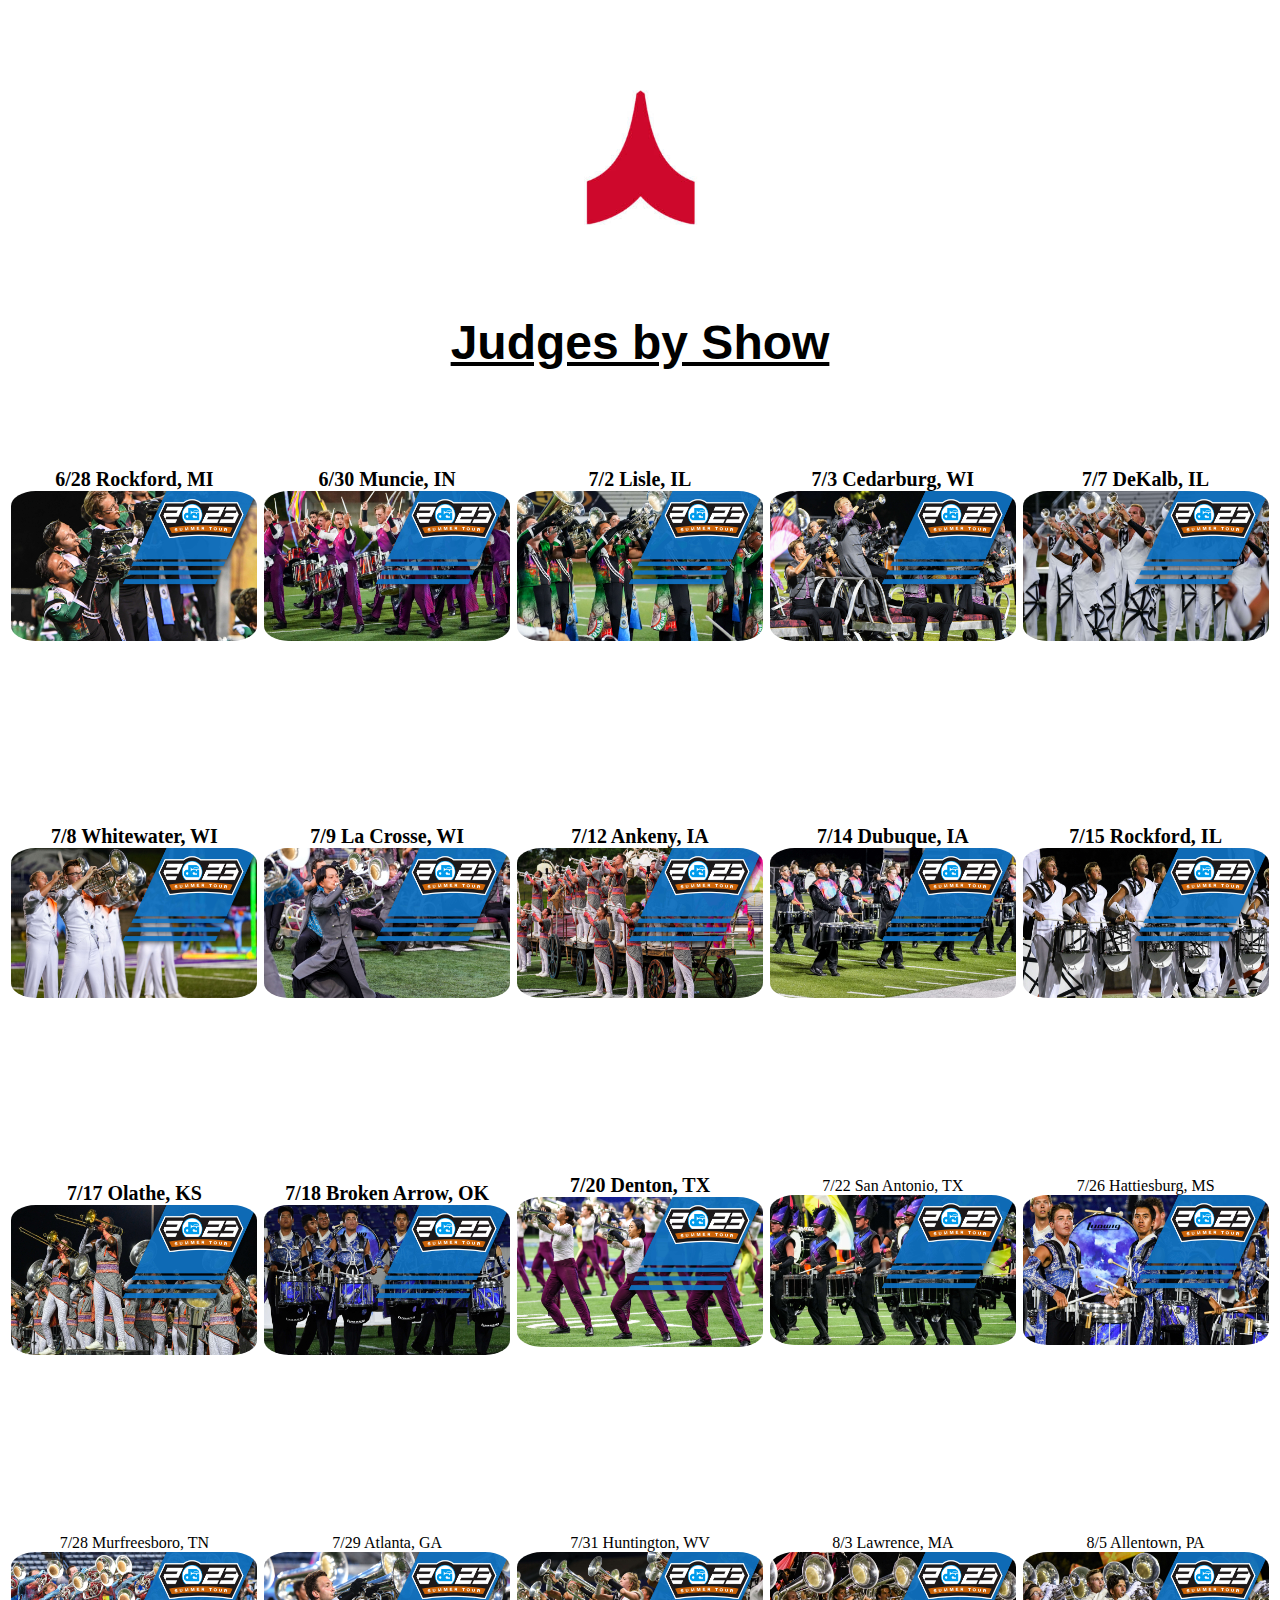
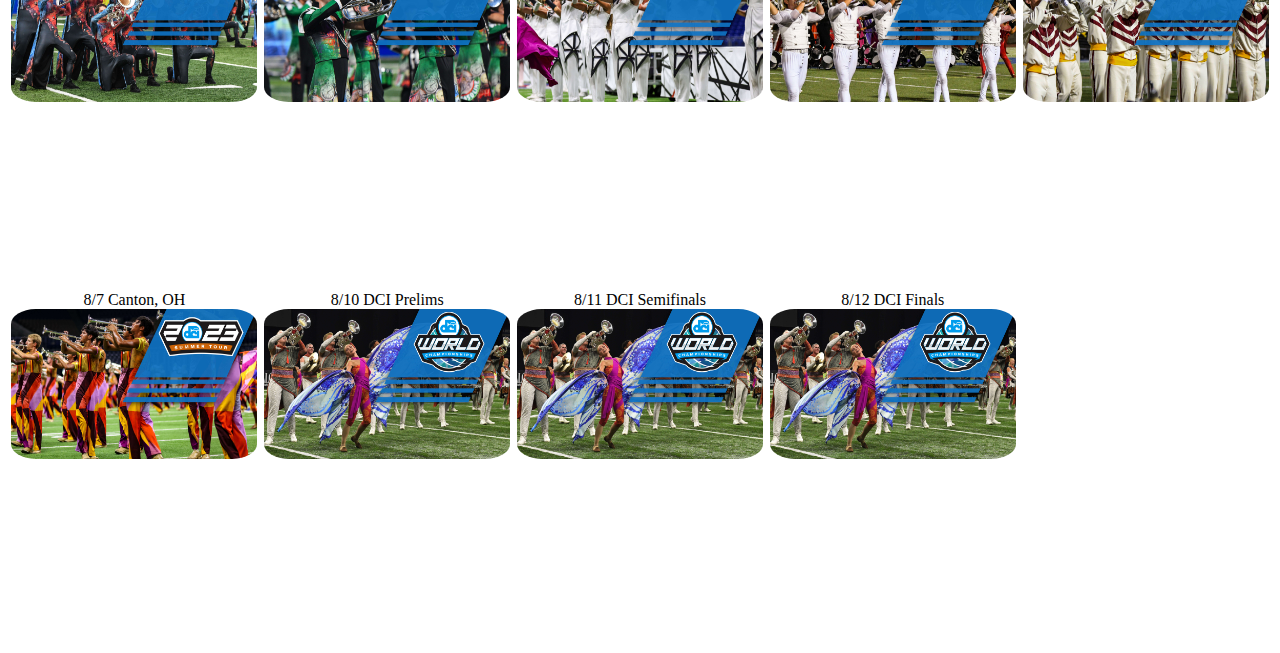
==== index.html @ 78cb2383 "Add files via upload" ====
<!DOCTYPE html>
<html lang="en">
<head>
    <meta charset="UTF-8">
    <meta http-equiv="X-UA-Compatible" content="IE=edge">
    <meta name="viewport" content="width=device-width, initial-scale=1.0">
    <link href="style.css" rel="stylesheet">
    <title>Phantom Regiment 2023 Judges</title>
</head>
<body>
    <header>
    <div class="nav-container">
        <nav>
            <div class="top">
                <img class="chevron" src="images/chevron.jpeg">
            </div>        
        </nav>
    </div>
    </header>
    <h1>Judges by Show</h1>
    <div class="shows-container">
        <div class="show"><span class="show-location">6/28 Rockford, MI</span><img class="show-image" src="images/show 1.jpeg">
            <div class="hide">
                <ul>
                    <li>GE1: 
                        <div class="tooltip">
                            <span class="tooltiptext">
                                <ul>
                                    <li class="judge-name">Pursifull, Jack</li>
                                    <li class="judge-show">6/28: GE1</li>
                                    <li class="judge-show">6/30: GE1</li>
                                    <li class="judge-show">7/17: Visual Analysis</li>
                                    <li class="judge-show">7/18: Visual Analysis</li>
                                </ul>
                            </span>
                            <span>Pursifull, Jack</span>
                        </div>
                    </li>
                    <li>GE2: 
                        <div class="tooltip">
                            <span class="tooltiptext">
                                <ul>
                                    <li class="judge-name">Turner, Ken</li>
                                    <li class="judge-show">6/28: GE2</li>
                                </ul>
                            </span>
                            <span>Turner, Ken</span>
                        </div>    
                    </li>
                    <li>Visual Proficiency:
                        <div class="tooltip">
                            <span class="tooltiptext">
                                <ul>
                                    <li class="judge-name">Orefice, Juno</li>
                                    <li class="judge-show">6/28: Visual Proficiency</li>
                                </ul>
                            </span>
                            <span>Orefice, Juno</span>
                        </div>  
                    </li>
                    <li>Visual Analysis: 
                        <div class="tooltip">
                            <span class="tooltiptext">
                                <ul>
                                    <li class="judge-name">Kuhn, Blair</li>
                                    <li class="judge-show">6/28: Visual Analysis</li>
                                    <li class="judge-show">6/30: Visual Analysis</li>
                                </ul>
                            </span>
                            <span>Kuhn, Blair</span>
                        </div> 
                    </li>
                    <li>Color Guard: 
                        <div class="tooltip">
                            <span class="tooltiptext">
                                <ul>
                                    <li class="judge-name">Landess, Tim</li>
                                    <li class="judge-show">6/28: Color Guard</li>
                                    <li class="judge-show">6/30: Color Guard</li>
                                </ul>
                            </span>
                            <span>Landess, Tim</span>
                        </div> 
                    </li>
                    <li>Music Brass: 
                        <div class="tooltip">
                            <span class="tooltiptext">
                                <ul>
                                    <li class="judge-name">Marra, Chris</li>
                                    <li class="judge-show">6/28: Music Brass</li>
                                </ul>
                            </span>
                            <span>Marra, Chris</span>
                        </div> 
                    </li>
                    <li>Music Analysis: 
                        <div class="tooltip">
                            <span class="tooltiptext">
                                <ul>
                                    <li class="judge-name">Kennedy, S. Jay</li>
                                    <li class="judge-show">6/28: Music Analysis</li>
                                    <li class="judge-show">7/7: Music Analysis</li>
                                </ul>
                            </span>
                            <span>Kennedy, S. Jay</span>
                        </div> 
                    </li>
                    <li>Music Field Percussion: 
                        <div class="tooltip">
                            <span class="tooltiptext">
                                <ul>
                                    <li class="judge-name">Leitzke, Michael</li>
                                    <li class="judge-show">6/28: Music Field Percussion</li>
                                    <li class="judge-show">7/14: GE2</li>
                                </ul>
                            </span>
                            <span>Leitzke, Michael</span>
                        </div> 
                    </li>
                    <li>Chief Judge: Kennedy, S. Jay</li>
                </ul>
            </div>
        </div>
        <div class="show"><span class="show-location">6/30 Muncie, IN</span><img class="show-image" src="images/show 2.jpeg">
            <div class="hide">
                <ul>
                    <li>GE1: 
                        <div class="tooltip">
                            <span class="tooltiptext">
                                <ul>
                                    <li class="judge-name">Pursifull, Jack</li>
                                    <li class="judge-show">6/28: GE1</li>
                                    <li class="judge-show">6/30: GE1</li>
                                    <li class="judge-show">7/17: Visual Analysis</li>
                                    <li class="judge-show">7/18: Visual Analysis</li>
                                </ul>
                            </span>
                            <span>Pursifull, Jack</span>
                        </div>
                    </li>    
                    <li>GE2: 
                        <div class="tooltip">
                            <span class="tooltiptext">
                                <ul>
                                    <li class="judge-name">Davis, Darrin</li>
                                    <li class="judge-show">6/30: GE2</li>
                                    <li class="judge-show">7/12: GE2</li>
                                    <li class="judge-show">7/15: GE2</li>
                                    <li class="judge-show">7/18: Music Analysis</li>
                                </ul>
                            </span>
                            <span>Davis, Darrin</span>
                        </div>
                    </li>
                    <li>Visual Proficiency: 
                        <div class="tooltip">
                            <span class="tooltiptext">
                                <ul>
                                    <li class="judge-name">Tarr, Michael</li>
                                    <li class="judge-show">6/30: Visual Proficiency</li>
                                </ul>
                            </span>
                            <span>Tarr, Michael</span>
                        </div>
                    </li>
                    <li>Visual Analysis: 
                        <div class="tooltip">
                            <span class="tooltiptext">
                                <ul>
                                    <li class="judge-name">Kuhn, Blair</li>
                                    <li class="judge-show">6/28: Visual Analysis</li>
                                    <li class="judge-show">6/30: Visual Analysis</li>
                                </ul>
                            </span>
                            <span>Kuhn, Blair</span>
                        </div> 
                    </li>
                    <li>Color Guard: 
                        <div class="tooltip">
                            <span class="tooltiptext">
                                <ul>
                                    <li class="judge-name">Landess, Tim</li>
                                    <li class="judge-show">6/28: Color Guard</li>
                                    <li class="judge-show">6/30: Color Guard</li>
                                </ul>
                            </span>
                            <span>Landess, Tim</span>
                        </div> 
                    </li>
                    <li>Music Brass: 
                        <div class="tooltip">
                            <span class="tooltiptext">
                                <ul>
                                    <li class="judge-name">Fabrizio, Beth</li>
                                    <li class="judge-show">6/30: Music Brass</li>
                                    <li class="judge-show">7/2: Music Brass</li>
                                    <li class="judge-show">7/3: GE2</li>
                                </ul>
                            </span>
                            <span>Fabrizio, Beth</span>
                        </div> 
                    </li>
                    <li>Music Analysis: 
                        <div class="tooltip">
                            <span class="tooltiptext">
                                <ul>
                                    <li class="judge-name">Jones, Nola</li>
                                    <li class="judge-show">6/30: Music Analysis</li>
                                    <li class="judge-show">7/2: GE2</li>
                                    <li class="judge-show">7/20: GE2</li>
                                </ul>
                            </span>
                            <span>Jones, Nola</span>
                        </div> 
                    </li>
                    <li>Music Field Percussion: 
                        <div class="tooltip">
                            <span class="tooltiptext">
                                <ul>
                                    <li class="judge-name">Webb, Jay</li>
                                    <li class="judge-show">6/30: Music Field Percussion</li>
                                    <li class="judge-show">7/18: GE2</li>
                                </ul>
                            </span>
                            <span>Webb, Jay</span>
                        </div> 
                    </li>
                    <li>Chief Judge: Phillips, John</li>
                </ul>
            </div>
        </div>
        <div class="show"><span class="show-location">7/2 Lisle, IL</span><img class="show-image" src="images/show 3.jpeg">
            <div class="hide">
                <ul>
                    <li>GE1: 
                        <div class="tooltip">
                            <span class="tooltiptext">
                                <ul>
                                    <li class="judge-name">Gilley, Jackie</li>
                                    <li class="judge-show">7/2: GE1</li>
                                    <li class="judge-show">7/3: Visual Proficiency</li>
                                    <li class="judge-show">7/12: Color Guard</li>
                                </ul>
                            </span>
                            <span>Gilley, Jackie</span>
                        </div> 
                    </li>
                    <li>GE2: 
                        <div class="tooltip">
                            <span class="tooltiptext">
                                <ul>
                                    <li class="judge-name">Jones, Nola</li>
                                    <li class="judge-show">6/30: Music Analysis</li>
                                    <li class="judge-show">7/2: GE2</li>
                                    <li class="judge-show">7/20: GE2</li>
                                </ul>
                            </span>
                            <span>Jones, Nola</span>
                        </div>
                    </li>
                    <li>Visual Proficiency: 
                        <div class="tooltip">
                            <span class="tooltiptext">
                                <ul>
                                    <li class="judge-name">Chumley, Shirl</li>
                                    <li class="judge-show">7/2: Visual Proficiency</li>
                                    <li class="judge-show">7/3: Visual Analysis</li>
                                </ul>
                            </span>
                            <span>Chumley, Shirl</span>
                        </div>
                    </li>
                    <li>Visual Analysis: 
                        <div class="tooltip">
                            <span class="tooltiptext">
                                <ul>
                                    <li class="judge-name">Torchia, Deborah</li>
                                    <li class="judge-show">7/2: Visual Analysis</li>
                                    <li class="judge-show">7/3: GE1</li>
                                </ul>
                            </span>
                            <span>Torchia, Deborah</span>
                        </div>
                    </li>
                    <li>Color Guard: 
                        <div class="tooltip">
                            <span class="tooltiptext">
                                <ul>
                                    <li class="judge-name">Kuhn, Kim</li>
                                    <li class="judge-show">7/2: Color Guard</li>
                                    <li class="judge-show">7/3: Color Guard</li>
                                </ul>
                            </span>
                            <span>Kuhn, Kim</span>
                        </div> 
                    </li>
                    <li>Music Brass: 
                        <div class="tooltip">
                            <span class="tooltiptext">
                                <ul>
                                    <li class="judge-name">Fabrizio, Beth</li>
                                    <li class="judge-show">6/30: Music Brass</li>
                                    <li class="judge-show">7/2: Music Brass</li>
                                    <li class="judge-show">7/3: GE2</li>
                                </ul>
                            </span>
                            <span>Fabrizio, Beth</span>
                        </div> 
                    </li>
                    <li>Music Analysis: 
                        <div class="tooltip">
                            <span class="tooltiptext">
                                <ul>
                                    <li class="judge-name">Rhodes, Jodie</li>
                                    <li class="judge-show">7/2: Music Analysis</li>
                                    <li class="judge-show">7/3: Music Analysis</li>
                                </ul>
                            </span>
                            <span>Rhodes, Jodie</span>
                        </div>
                    </li>
                    <li>Music Field Percussion: 
                        <div class="tooltip">
                            <span class="tooltiptext">
                                <ul>
                                    <li class="judge-name">Davila, Julie</li>
                                    <li class="judge-show">7/2: Music Field Percussion</li>
                                    <li class="judge-show">7/15: Music Field Percussion</li>
                                </ul>
                            </span>
                            <span>Davila, Julie</span>
                        </div>
                    </li>
                    <li>Chief Judge: Torchia, Deborah</li>
                </ul>
            </div>
        </div>
        <div class="show"><span class="show-location">7/3 Cedarburg, WI</span><img class="show-image" src="images/show 4.jpeg">
            <div class="hide">
                <ul>
                    <li>GE1: 
                        <div class="tooltip">
                            <span class="tooltiptext">
                                <ul>
                                    <li class="judge-name">Torchia, Deborah</li>
                                    <li class="judge-show">7/2: Visual Analysis</li>
                                    <li class="judge-show">7/3: GE1</li>
                                </ul>
                            </span>
                            <span>Torchia, Deborah</span>
                        </div>
                    </li>
                    <li>GE2: 
                        <div class="tooltip">
                            <span class="tooltiptext">
                                <ul>
                                    <li class="judge-name">Fabrizio, Beth</li>
                                    <li class="judge-show">6/30: Music Brass</li>
                                    <li class="judge-show">7/2: Music Brass</li>
                                    <li class="judge-show">7/3: GE2</li>
                                </ul>
                            </span>
                            <span>Fabrizio, Beth</span>
                        </div> 
                    </li>
                    <li>Visual Proficiency: 
                        <div class="tooltip">
                            <span class="tooltiptext">
                                <ul>
                                    <li class="judge-name">Gilley, Jackie</li>
                                    <li class="judge-show">7/2: GE1</li>
                                    <li class="judge-show">7/3: Visual Proficiency</li>
                                    <li class="judge-show">7/12: Color Guard</li>
                                </ul>
                            </span>
                            <span>Gilley, Jackie</span>
                        </div> 
                    </li>
                    <li>Visual Analysis: 
                        <div class="tooltip">
                            <span class="tooltiptext">
                                <ul>
                                    <li class="judge-name">Chumley, Shirl</li>
                                    <li class="judge-show">7/2: Visual Proficiency</li>
                                    <li class="judge-show">7/3: Visual Analysis</li>
                                </ul>
                            </span>
                            <span>Chumley, Shirl</span>
                        </div>
                    </li>
                    <li>Color Guard: 
                        <div class="tooltip">
                            <span class="tooltiptext">
                                <ul>
                                    <li class="judge-name">Kuhn, Kim</li>
                                    <li class="judge-show">7/2: Color Guard</li>
                                    <li class="judge-show">7/3: Color Guard</li>
                                </ul>
                            </span>
                            <span>Kuhn, Kim</span>
                        </div>
                    </li>
                    <li>Music Brass: 
                        <div class="tooltip">
                            <span class="tooltiptext">
                                <ul>
                                    <li class="judge-name">Ambruster, Chad</li>
                                    <li class="judge-show">7/3: Music Brass</li>
                                    <li class="judge-show">7/8: Music Analysis</li>
                                    <li class="judge-show">7/9: Music Brass</li>
                                </ul>
                            </span>
                            <span>Ambruster, Chad</span>
                        </div>
                    </li>
                    <li>Music Analysis: 
                        <div class="tooltip">
                            <span class="tooltiptext">
                                <ul>
                                    <li class="judge-name">Rhodes, Jodie</li>
                                    <li class="judge-show">7/2: Music Analysis</li>
                                    <li class="judge-show">7/3: Music Analysis</li>
                                </ul>
                            </span>
                            <span>Rhodes, Jodie</span>
                        </div>
                    </li>
                    <li>Music Field Percussion: 
                        <div class="tooltip">
                            <span class="tooltiptext">
                                <ul>
                                    <li class="judge-name">Hall, Troy</li>
                                    <li class="judge-show">7/3: Music Field Percussion</li>
                                </ul>
                            </span>
                            <span>Hall, Troy</span>
                        </div>
                    </li>
                    <li>Chief Judge: Torchia, Deborah</li>
                </ul>
            </div>
        </div>
        <div class="show"><span class="show-location">7/7 DeKalb, IL</span><img class="show-image" src="images/show 5.jpeg">
            <div class="hide">
                <ul>
                    <li>GE1: 
                        <div class="tooltip">
                            <span class="tooltiptext">
                                <ul>
                                    <li class="judge-name">Thompson, Michael</li>
                                    <li class="judge-show">7/7: GE1</li>
                                    <li class="judge-show">7/8: Color Guard</li>
                                    <li class="judge-show">7/9: Color Guard</li>
                                </ul>
                            </span>
                            <span>Thompson, Michael</span>
                        </div>
                    </li>
                    <li>GE2: 
                        <div class="tooltip">
                            <span class="tooltiptext">
                                <ul>
                                    <li class="judge-name">McGahey, Mark</li>
                                    <li class="judge-show">7/7: GE2</li>
                                </ul>
                            </span>
                            <span>McGahey, Mark</span>
                        </div>
                    </li>
                    <li>Visual Proficiency: 
                        <div class="tooltip">
                            <span class="tooltiptext">
                                <ul>
                                    <li class="judge-name">Moss, Christopher</li>
                                    <li class="judge-show">7/7: Visual Proficiency</li>
                                    <li class="judge-show">7/8: Visual Analysis</li>
                                    <li class="judge-show">7/9: GE1</li>
                                    <li class="judge-show">7/12: Visual Analysis</li>
                                </ul>
                            </span>
                            <span>Moss, Christopher</span>
                        </div>
                    </li>
                    <li>Visual Analysis: 
                        <div class="tooltip">
                            <span class="tooltiptext">
                                <ul>
                                    <li class="judge-name">Adamo, Sal</li>
                                    <li class="judge-show">7/7: Visual Analysis</li>
                                    <li class="judge-show">7/8: Visual Proficiency</li>
                                    <li class="judge-show">7/9: Visual Analysis</li>
                                    <li class="judge-show">7/12: Visual Proficiency</li>
                                </ul>
                            </span>
                            <span>Adamo, Sal</span>
                        </div>
                    </li>
                    <li>Color Guard: 
                        <div class="tooltip">
                            <span class="tooltiptext">
                                <ul>
                                    <li class="judge-name">Jenkins, Ira</li>
                                    <li class="judge-show">7/7: Color Guard</li>
                                    <li class="judge-show">7/8: GE1</li>
                                </ul>
                            </span>
                            <span>Jenkins, Ira</span>
                        </div>
                    </li>
                    <li>Music Brass: 
                        <div class="tooltip">
                            <span class="tooltiptext">
                                <ul>
                                    <li class="judge-name">Harper, Jeff</li>
                                    <li class="judge-show">7/7: Music Brass</li>
                                </ul>
                            </span>
                            <span>Harper, Jeff</span>
                        </div>
                    </li>
                    <li>Music Analysis: 
                        <div class="tooltip">
                            <span class="tooltiptext">
                                <ul>
                                    <li class="judge-name">Kennedy, S. Jay</li>
                                    <li class="judge-show">6/28: Music Analysis</li>
                                    <li class="judge-show">7/7: Music Analysis</li>
                                </ul>
                            </span>
                            <span>Kennedy, S. Jay</span>
                        </div> 
                    </li>
                    <li>Music Field Percussion: 
                        <div class="tooltip">
                            <span class="tooltiptext">
                                <ul>
                                    <li class="judge-name">Brooks, Jeff</li>
                                    <li class="judge-show">7/7: Music Field Percussion</li>
                                </ul>
                            </span>
                            <span>Brooks, Jeff</span>
                        </div>
                    </li>
                    <li>Chief Judge: Kennedy, S. Jay</li>
                </ul>
            </div>
        </div>
        <div class="show"><span class="show-location">7/8 Whitewater, WI</span><img class="show-image" src="images/show 6.jpeg">
            <div class="hide">
                <ul>
                    <li>GE1: 
                        <div class="tooltip">
                            <span class="tooltiptext">
                                <ul>
                                    <li class="judge-name">Jenkins, Ira</li>
                                    <li class="judge-show">7/7: Color Guard</li>
                                    <li class="judge-show">7/8: GE1</li>
                                </ul>
                            </span>
                            <span>Jenkins, Ira</span>
                        </div>
                    </li>
                    <li>GE2: 
                        <div class="tooltip">
                            <span class="tooltiptext">
                                <ul>
                                    <li class="judge-name">Fox, Todd</li>
                                    <li class="judge-show">7/8: GE2</li>
                                    <li class="judge-show">7/9: Music Field Percussion</li>
                                </ul>
                            </span>
                            <span>Fox, Todd</span>
                        </div>
                    </li>
                    <li>Visual Proficiency: 
                        <div class="tooltip">
                            <span class="tooltiptext">
                                <ul>
                                    <li class="judge-name">Adamo, Sal</li>
                                    <li class="judge-show">7/7: Visual Analysis</li>
                                    <li class="judge-show">7/8: Visual Proficiency</li>
                                    <li class="judge-show">7/9: Visual Analysis</li>
                                    <li class="judge-show">7/12: Visual Proficiency</li>
                                </ul>
                            </span>
                            <span>Adamo, Sal</span>
                        </div>
                    </li>
                    <li>Visual Analysis: 
                        <div class="tooltip">
                            <span class="tooltiptext">
                                <ul>
                                    <li class="judge-name">Moss, Christopher</li>
                                    <li class="judge-show">7/7: Visual Proficiency</li>
                                    <li class="judge-show">7/8: Visual Analysis</li>
                                    <li class="judge-show">7/9: GE1</li>
                                    <li class="judge-show">7/12: Visual Analysis</li>
                                </ul>
                            </span>
                            <span>Moss, Christopher</span>
                        </div>
                    </li>
                    <li>Color Guard: 
                        <div class="tooltip">
                            <span class="tooltiptext">
                                <ul>
                                    <li class="judge-name">Thompson, Michael</li>
                                    <li class="judge-show">7/7: GE1</li>
                                    <li class="judge-show">7/8: Color Guard</li>
                                    <li class="judge-show">7/9: Color Guard</li>
                                </ul>
                            </span>
                            <span>Thompson, Michael</span>
                        </div>
                    </li>
                    <li>Music Brass: 
                        <div class="tooltip">
                            <span class="tooltiptext">
                                <ul>
                                    <li class="judge-name">Thomas, Durand</li>
                                    <li class="judge-show">7/8: Music Brass</li>
                                    <li class="judge-show">7/9: GE2</li>
                                </ul>
                            </span>
                            <span>Thomas, Durand</span>
                        </div>
                    </li>
                    <li>Music Analysis: 
                        <div class="tooltip">
                            <span class="tooltiptext">
                                <ul>
                                    <li class="judge-name">Ambruster, Chad</li>
                                    <li class="judge-show">7/3: Music Brass</li>
                                    <li class="judge-show">7/8: Music Analysis</li>
                                    <li class="judge-show">7/9: Music Brass</li>
                                </ul>
                            </span>
                            <span>Ambruster, Chad</span>
                        </div>
                    </li>
                    <li>Music Field Percussion: 
                        <div class="tooltip">
                            <span class="tooltiptext">
                                <ul>
                                    <li class="judge-name">Mengel, Tim</li>
                                    <li class="judge-show">7/8: Music Field Percussion</li>
                                    <li class="judge-show">7/9: Music Analysis</li>
                                </ul>
                            </span>
                            <span>Mengel, Tim</span>
                        </div>
                    </li>
                    <li>Chief Judge: Adamo, Sal</li>
                </ul>
            </div>
        </div>
        <div class="show"><span class="show-location">7/9 La Crosse, WI</span><img class="show-image" src="images/show 7.jpeg">
            <div class="hide">
                <ul>
                    <li>GE1: 
                        <div class="tooltip">
                            <span class="tooltiptext">
                                <ul>
                                    <li class="judge-name">Moss, Christopher</li>
                                    <li class="judge-show">7/7: Visual Proficiency</li>
                                    <li class="judge-show">7/8: Visual Analysis</li>
                                    <li class="judge-show">7/9: GE1</li>
                                    <li class="judge-show">7/12: Visual Analysis</li>
                                </ul>
                            </span>
                            <span>Moss, Christopher</span>
                        </div>
                    </li>
                    <li>GE2: 
                        <div class="tooltip">
                            <span class="tooltiptext">
                                <ul>
                                    <li class="judge-name">Thomas, Durand</li>
                                    <li class="judge-show">7/8: Music Brass</li>
                                    <li class="judge-show">7/9: GE2</li>
                                </ul>
                            </span>
                            <span>Thomas, Durand</span>
                        </div>
                    </li>
                    <li>Visual Proficiency: 
                        <div class="tooltip">
                            <span class="tooltiptext">
                                <ul>
                                    <li class="judge-name">Church, Chris</li>
                                    <li class="judge-show">7/9: Visual Proficiency</li>
                                </ul>
                            </span>
                            <span>Church, Chris</span>
                        </div>
                    </li>
                    <li>Visual Analysis: 
                        <div class="tooltip">
                            <span class="tooltiptext">
                                <ul>
                                    <li class="judge-name">Adamo, Sal</li>
                                    <li class="judge-show">7/7: Visual Analysis</li>
                                    <li class="judge-show">7/8: Visual Proficiency</li>
                                    <li class="judge-show">7/9: Visual Analysis</li>
                                    <li class="judge-show">7/12: Visual Proficiency</li>
                                </ul>
                            </span>
                            <span>Adamo, Sal</span>
                        </div>
                    </li>
                    <li>Color Guard: 
                        <div class="tooltip">
                            <span class="tooltiptext">
                                <ul>
                                    <li class="judge-name">Thompson, Michael</li>
                                    <li class="judge-show">7/7: GE1</li>
                                    <li class="judge-show">7/8: Color Guard</li>
                                    <li class="judge-show">7/9: Color Guard</li>
                                </ul>
                            </span>
                            <span>Thompson, Michael</span>
                        </div>
                    </li>
                    <li>Music Brass: 
                        <div class="tooltip">
                            <span class="tooltiptext">
                                <ul>
                                    <li class="judge-name">Ambruster, Chad</li>
                                    <li class="judge-show">7/3: Music Brass</li>
                                    <li class="judge-show">7/8: Music Analysis</li>
                                    <li class="judge-show">7/9: Music Brass</li>
                                </ul>
                            </span>
                            <span>Ambruster, Chad</span>
                        </div>
                    </li>
                    <li>Music Analysis: 
                        <div class="tooltip">
                            <span class="tooltiptext">
                                <ul>
                                    <li class="judge-name">Mengel, Tim</li>
                                    <li class="judge-show">7/8: Music Field Percussion</li>
                                    <li class="judge-show">7/9: Music Analysis</li>
                                </ul>
                            </span>
                            <span>Mengel, Tim</span>
                        </div>
                    </li>
                    <li>Music Field Percussion: 
                        <div class="tooltip">
                            <span class="tooltiptext">
                                <ul>
                                    <li class="judge-name">Fox, Todd</li>
                                    <li class="judge-show">7/8: GE2</li>
                                    <li class="judge-show">7/9: Music Field Percussion</li>
                                </ul>
                            </span>
                            <span>Fox, Todd</span>
                        </div>
                    </li>
                    <li>Chief Judge: Moss, Christopher</li>
                </ul>
            </div>
        </div>
        <div class="show"><span class="show-location">7/12 Ankeny, IA</span><img class="show-image" src="images/show 8.jpeg">
            <div class="hide">
                <ul>
                    <li>GE1: 
                        <div class="tooltip">
                            <span class="tooltiptext">
                                <ul>
                                    <li class="judge-name">Slaughter, Tom</li>
                                    <li class="judge-show">7/12: GE1</li>
                                </ul>
                            </span>
                            <span>Slaughter, Tom</span>
                        </div>
                    </li>
                    <li>GE2: 
                        <div class="tooltip">
                            <span class="tooltiptext">
                                <ul>
                                    <li class="judge-name">Davis, Darrin</li>
                                    <li class="judge-show">6/30: GE2</li>
                                    <li class="judge-show">7/12: GE2</li>
                                    <li class="judge-show">7/15: GE2</li>
                                    <li class="judge-show">7/18: Music Analysis</li>
                                </ul>
                            </span>
                            <span>Davis, Darrin</span>
                        </div>
                    </li>
                    <li>Visual Proficiency: 
                        <div class="tooltip">
                            <span class="tooltiptext">
                                <ul>
                                    <li class="judge-name">Adamo, Sal</li>
                                    <li class="judge-show">7/7: Visual Analysis</li>
                                    <li class="judge-show">7/8: Visual Proficiency</li>
                                    <li class="judge-show">7/9: Visual Analysis</li>
                                    <li class="judge-show">7/12: Visual Proficiency</li>
                                </ul>
                            </span>
                            <span>Adamo, Sal</span>
                        </div>
                    </li>
                    <li>Visual Analysis: 
                        <div class="tooltip">
                            <span class="tooltiptext">
                                <ul>
                                    <li class="judge-name">Moss, Christopher</li>
                                    <li class="judge-show">7/7: Visual Proficiency</li>
                                    <li class="judge-show">7/8: Visual Analysis</li>
                                    <li class="judge-show">7/9: GE1</li>
                                    <li class="judge-show">7/12: Visual Analysis</li>
                                </ul>
                            </span>
                            <span>Moss, Christopher</span>
                        </div>
                    </li>
                    <li>Color Guard: 
                        <div class="tooltip">
                            <span class="tooltiptext">
                                <ul>
                                    <li class="judge-name">Gilley, Jackie</li>
                                    <li class="judge-show">7/2: GE1</li>
                                    <li class="judge-show">7/3: Visual Proficiency</li>
                                    <li class="judge-show">7/12: Color Guard</li>
                                </ul>
                            </span>
                            <span>Gilley, Jackie</span>
                        </div> 
                    </li>
                    <li>Music Brass: 
                        <div class="tooltip">
                            <span class="tooltiptext">
                                <ul>
                                    <li class="judge-name">Denton, Joel</li>
                                    <li class="judge-show">7/12: Music Brass</li>
                                </ul>
                            </span>
                            <span>Denton, Joel</span>
                        </div>
                    </li>
                    <li>Music Analysis: 
                        <div class="tooltip">
                            <span class="tooltiptext">
                                <ul>
                                    <li class="judge-name">Orser, David</li>
                                    <li class="judge-show">7/12: Music Analysis</li>
                                </ul>
                            </span>
                            <span>Orser, David</span>
                        </div>
                    </li>
                    <li>Music Field Percussion: 
                        <div class="tooltip">
                            <span class="tooltiptext">
                                <ul>
                                    <li class="judge-name">Dempsey, Tyler</li>
                                    <li class="judge-show">7/12: Music Field Percussion</li>
                                </ul>
                            </span>
                            <span>Dempsey, Tyler</span>
                        </div>
                    </li>
                    <li>Chief Judge: Gilley, Jackie</li>
                </ul>
            </div>
        </div>
        <div class="show"><span class="show-location">7/14 Dubuque, IA</span><img class="show-image" src="images/show 9.jpeg">
            <div class="hide">
                <ul>
                    <li>GE1: 
                        <div class="tooltip">
                            <span class="tooltiptext">
                                <ul>
                                    <li class="judge-name">McCourt, Meghan</li>
                                    <li class="judge-show">7/14: GE1</li>
                                    <li class="judge-show">7/15: Color Guard</li>
                                </ul>
                            </span>
                            <span>McCourt, Meghan</span>
                        </div>
                    </li>
                    <li>GE2: 
                        <div class="tooltip">
                            <span class="tooltiptext">
                                <ul>
                                    <li class="judge-name">Leitzke, Michael</li>
                                    <li class="judge-show">6/28: Music Field Percussion</li>
                                    <li class="judge-show">7/14: GE2</li>
                                </ul>
                            </span>
                            <span>Leitzke, Michael</span>
                        </div> 
                    </li>
                    <li>Visual Proficiency: 
                        <div class="tooltip">
                            <span class="tooltiptext">
                                <ul>
                                    <li class="judge-name">Llacer, Greg</li>
                                    <li class="judge-show">7/14: Visual Proficiency</li>
                                    <li class="judge-show">7/15: Visual Analysis</li>
                                    <li class="judge-show">7/20: GE1</li>
                                </ul>
                            </span>
                            <span>Llacer, Greg</span>
                        </div>
                    </li>
                    <li>Visual Analysis: 
                        <div class="tooltip">
                            <span class="tooltiptext">
                                <ul>
                                    <li class="judge-name">Dillon, Christine</li>
                                    <li class="judge-show">7/14: Visual Analysis</li>
                                    <li class="judge-show">7/15: GE1</li>
                                </ul>
                            </span>
                            <span>Dillon, Christine</span>
                        </div>
                    </li>
                    <li>Color Guard: 
                        <div class="tooltip">
                            <span class="tooltiptext">
                                <ul>
                                    <li class="judge-name">Nguyen, Hieu</li>
                                    <li class="judge-show">7/14: Color Guard</li>
                                    <li class="judge-show">7/15: Visual Proficiency</li>
                                </ul>
                            </span>
                            <span>Nguyen, Hieu</span>
                        </div>
                    </li>
                    <li>Music Brass: 
                        <div class="tooltip">
                            <span class="tooltiptext">
                                <ul>
                                    <li class="judge-name">Mills, Jeff</li>
                                    <li class="judge-show">7/14: Music Brass</li>
                                </ul>
                            </span>
                            <span>Mills, Jeff</span>
                        </div>
                    </li>
                    <li>Music Analysis: 
                        <div class="tooltip">
                            <span class="tooltiptext">
                                <ul>
                                    <li class="judge-name">Dillon, Wayne</li>
                                    <li class="judge-show">7/14: Music Analysis</li>
                                </ul>
                            </span>
                            <span>Dillon, Wayne</span>
                        </div>
                    </li>
                    <li>Music Field Percussion: 
                        <div class="tooltip">
                            <span class="tooltiptext">
                                <ul>
                                    <li class="judge-name">Carbone, David</li>
                                    <li class="judge-show">7/14: Music Field Percussion</li>
                                    <li class="judge-show">7/20: Music Analysis</li>
                                </ul>
                            </span>
                            <span>Carbone, David</span>
                        </div>
                    </li>
                    <li>Chief Judge: Dillon, Wayne</li>
                </ul>
            </div>
        </div>
        <div class="show"><span class="show-location">7/15 Rockford, IL</span><img class="show-image" src="images/show 10.jpeg">
            <div class="hide">
                <ul>
                    <li>GE1: 
                        <div class="tooltip">
                            <span class="tooltiptext">
                                <ul>
                                    <li class="judge-name">Dillon, Christine</li>
                                    <li class="judge-show">7/14: Visual Analysis</li>
                                    <li class="judge-show">7/15: GE1</li>
                                </ul>
                            </span>
                            <span>Dillon, Christine</span>
                        </div>
                    </li>
                    <li>GE2: 
                        <div class="tooltip">
                            <span class="tooltiptext">
                                <ul>
                                    <li class="judge-name">Davis, Darrin</li>
                                    <li class="judge-show">6/30: GE2</li>
                                    <li class="judge-show">7/12: GE2</li>
                                    <li class="judge-show">7/15: GE2</li>
                                    <li class="judge-show">7/18: Music Analysis</li>
                                </ul>
                            </span>
                            <span>Davis, Darrin</span>
                        </div>
                    </li>
                    <li>Visual Proficiency: 
                        <div class="tooltip">
                            <span class="tooltiptext">
                                <ul>
                                    <li class="judge-name">Nguyen, Hieu</li>
                                    <li class="judge-show">7/14: Color Guard</li>
                                    <li class="judge-show">7/15: Visual Proficiency</li>
                                </ul>
                            </span>
                            <span>Nguyen, Hieu</span>
                        </div>
                    </li>
                    <li>Visual Analysis: 
                        <div class="tooltip">
                            <span class="tooltiptext">
                                <ul>
                                    <li class="judge-name">Llacer, Greg</li>
                                    <li class="judge-show">7/14: Visual Proficiency</li>
                                    <li class="judge-show">7/15: Visual Analysis</li>
                                    <li class="judge-show">7/20: GE1</li>
                                </ul>
                            </span>
                            <span>Llacer, Greg</span>
                        </div>
                    </li>
                    <li>Color Guard: 
                        <div class="tooltip">
                            <span class="tooltiptext">
                                <ul>
                                    <li class="judge-name">McCourt, Meghan</li>
                                    <li class="judge-show">7/14: GE1</li>
                                    <li class="judge-show">7/15: Color Guard</li>
                                </ul>
                            </span>
                            <span>McCourt, Meghan</span>
                        </div>
                    </li>
                    <li>Music Brass: 
                        <div class="tooltip">
                            <span class="tooltiptext">
                                <ul>
                                    <li class="judge-name">Crisp, Bryan</li>
                                    <li class="judge-show">7/15: Music Brass</li>
                                    <li class="judge-show">7/17: Music Brass</li>
                                </ul>
                            </span>
                            <span>Crisp, Bryan</span>
                        </div>
                    </li>
                    <li>Music Analysis: 
                        <div class="tooltip">
                            <span class="tooltiptext">
                                <ul>
                                    <li class="judge-name">Young, Kyle</li>
                                    <li class="judge-show">7/15: Music Analysis</li>
                                </ul>
                            </span>
                            <span>Young, Kyle</span>
                        </div>
                    </li>
                    <li>Music Field Percussion: 
                        <div class="tooltip">
                            <span class="tooltiptext">
                                <ul>
                                    <li class="judge-name">Davila, Julie</li>
                                    <li class="judge-show">7/2: Music Field Percussion</li>
                                    <li class="judge-show">7/15: Music Field Percussion</li>
                                </ul>
                            </span>
                            <span>Davila, Julie</span>
                        </div>
                    </li>
                    <li>Chief Judge: Davis, Darrin</li>
                </ul>
            </div>
        </div>
        <div class="show"><span class="show-location">7/17 Olathe, KS</span><img class="show-image" src="images/show 11.jpeg">
            <div class="hide">
                <ul>
                    <li>GE1: 
                        <div class="tooltip">
                            <span class="tooltiptext">
                                <ul>
                                    <li class="judge-name">Costanza, Curtis</li>
                                    <li class="judge-show">7/17: GE1</li>
                                    <li class="judge-show">7/18: GE1</li>
                                </ul>
                            </span>
                            <span>Costanza, Curtis</span>
                        </div>
                    </li>
                    <li>GE2: 
                        <div class="tooltip">
                            <span class="tooltiptext">
                                <ul>
                                    <li class="judge-name">Griffin, Martin</li>
                                    <li class="judge-show">7/17: GE2</li>
                                    <li class="judge-show">7/18: Music Field Percussion</li>
                                </ul>
                            </span>
                            <span>Griffin, Martin</span>
                        </div>
                    </li>
                    <li>Visual Proficiency: 
                        <div class="tooltip">
                            <span class="tooltiptext">
                                <ul>
                                    <li class="judge-name">Nelson, Carl</li>
                                    <li class="judge-show">7/17: Visual Proficiency</li>
                                    <li class="judge-show">7/18: Music Field Percussion</li>
                                </ul>
                            </span>
                            <span>Nelson, Carl</span>
                        </div>
                    </li>
                    <li>Visual Analysis: 
                        <div class="tooltip">
                            <span class="tooltiptext">
                                <ul>
                                    <li class="judge-name">Pursifull, Jack</li>
                                    <li class="judge-show">6/28: GE1</li>
                                    <li class="judge-show">6/30: GE1</li>
                                    <li class="judge-show">7/17: Visual Analysis</li>
                                    <li class="judge-show">7/18: Visual Analysis</li>
                                </ul>
                            </span>
                            <span>Pursifull, Jack</span>
                        </div>
                    </li>
                    <li>Color Guard: 
                        <div class="tooltip">
                            <span class="tooltiptext">
                                <ul>
                                    <li class="judge-name">Turner, Michael</li>
                                    <li class="judge-show">7/17: Color Guard</li>
                                    <li class="judge-show">7/18: Color Guard</li>
                                </ul>
                            </span>
                            <span>Turner, Michael</span>
                        </div>
                    </li>
                    <li>Music Brass: 
                        <div class="tooltip">
                            <span class="tooltiptext">
                                <ul>
                                    <li class="judge-name">Crisp, Bryan</li>
                                    <li class="judge-show">7/15: Music Brass</li>
                                    <li class="judge-show">7/17: Music Brass</li>
                                </ul>
                            </span>
                            <span>Crisp, Bryan</span>
                        </div>
                    </li>
                    <li>Music Analysis: 
                        <div class="tooltip">
                            <span class="tooltiptext">
                                <ul>
                                    <li class="judge-name">Weirich, Kyle</li>
                                    <li class="judge-show">7/17: Music Analysis</li>
                                </ul>
                            </span>
                            <span>Weirich, Kyle</span>
                        </div>
                    </li>
                    <li>Music Field Percussion: 
                        <div class="tooltip">
                            <span class="tooltiptext">
                                <ul>
                                    <li class="judge-name">Kristensen, Allan</li>
                                    <li class="judge-show">7/17: Music Field Percussion</li>
                                </ul>
                            </span>
                            <span>Kristensen, Allan</span>
                        </div>
                    </li>
                    <li>Chief Judge: Kristensen, Allan</li>
                </ul>
            </div>
        </div>
        <div class="show"><span class="show-location">7/18 Broken Arrow, OK</span><img class="show-image" src="images/show 12.jpeg">
            <div class="hide">
                <ul>
                    <li>GE1: 
                        <div class="tooltip">
                            <span class="tooltiptext">
                                <ul>
                                    <li class="judge-name">Costanza, Curtis</li>
                                    <li class="judge-show">7/17: GE1</li>
                                    <li class="judge-show">7/18: GE1</li>
                                </ul>
                            </span>
                            <span>Costanza, Curtis</span>
                        </div>
                    </li>
                    <li>GE2: 
                        <div class="tooltip">
                            <span class="tooltiptext">
                                <ul>
                                    <li class="judge-name">Webb, Jay</li>
                                    <li class="judge-show">6/30: Music Field Percussion</li>
                                    <li class="judge-show">7/18: GE2</li>
                                </ul>
                            </span>
                            <span>Webb, Jay</span>
                        </div> 
                    </li>
                    <li>Visual Proficiency: 
                        <div class="tooltip">
                            <span class="tooltiptext">
                                <ul>
                                    <li class="judge-name">Nelson, Carl</li>
                                    <li class="judge-show">7/17: Visual Proficiency</li>
                                    <li class="judge-show">7/18: Music Field Percussion</li>
                                </ul>
                            </span>
                            <span>Nelson, Carl</span>
                        </div>
                    </li>
                    <li>Visual Analysis: 
                        <div class="tooltip">
                            <span class="tooltiptext">
                                <ul>
                                    <li class="judge-name">Pursifull, Jack</li>
                                    <li class="judge-show">6/28: GE1</li>
                                    <li class="judge-show">6/30: GE1</li>
                                    <li class="judge-show">7/17: Visual Analysis</li>
                                    <li class="judge-show">7/18: Visual Analysis</li>
                                </ul>
                            </span>
                            <span>Pursifull, Jack</span>
                        </div>
                     </li>
                    <li>Color Guard: 
                        <div class="tooltip">
                            <span class="tooltiptext">
                                <ul>
                                    <li class="judge-name">Turner, Michael</li>
                                    <li class="judge-show">7/17: Color Guard</li>
                                    <li class="judge-show">7/18: Color Guard</li>
                                </ul>
                            </span>
                            <span>Turner, Michael</span>
                        </div>
                    </li>
                    <li>Music Brass: 
                        <div class="tooltip">
                            <span class="tooltiptext">
                                <ul>
                                    <li class="judge-name">Hoskins, Mark</li>
                                    <li class="judge-show">7/18: Music Brass</li>
                                </ul>
                            </span>
                            <span>Hoskins, Mark</span>
                        </div>
                    </li>
                    <li>Music Analysis: 
                        <div class="tooltip">
                            <span class="tooltiptext">
                                <ul>
                                    <li class="judge-name">Davis, Darrin</li>
                                    <li class="judge-show">6/30: GE2</li>
                                    <li class="judge-show">7/12: GE2</li>
                                    <li class="judge-show">7/15: GE2</li>
                                    <li class="judge-show">7/18: Music Analysis</li>
                                </ul>
                            </span>
                            <span>Davis, Darrin</span>
                        </div>
                    </li>
                    <li>Music Field Percussion: 
                        <div class="tooltip">
                            <span class="tooltiptext">
                                <ul>
                                    <li class="judge-name">Griffin, Martin</li>
                                    <li class="judge-show">7/17: GE2</li>
                                    <li class="judge-show">7/18: Music Field Percussion</li>
                                </ul>
                            </span>
                            <span>Griffin, Martin</span>
                        </div>
                    </li>
                    <li>Chief Judge: Griffin, Martin</li>
                </ul>
            </div>
        </div>
        <div class="show"><span class="show-location">7/20 Denton, TX</span><img class="show-image" src="images/show 13.jpeg">
            <div class="hide">
                <ul>
                    <li>GE1: 
                        <div class="tooltip">
                            <span class="tooltiptext">
                                <ul>
                                    <li class="judge-name">Llacer, Greg</li>
                                    <li class="judge-show">7/14: Visual Proficiency</li>
                                    <li class="judge-show">7/15: Visual Analysis</li>
                                    <li class="judge-show">7/20: GE1</li>
                                </ul>
                            </span>
                            <span>Llacer, Greg</span>
                        </div>
                    </li>
                    <li>GE2: 
                        <div class="tooltip">
                            <span class="tooltiptext">
                                <ul>
                                    <li class="judge-name">Jones, Nola</li>
                                    <li class="judge-show">6/30: Music Analysis</li>
                                    <li class="judge-show">7/2: GE2</li>
                                    <li class="judge-show">7/20: GE2</li>
                                </ul>
                            </span>
                            <span>Jones, Nola</span>
                        </div>
                    </li>
                    <li>GE2: 
                        <div class="tooltip">
                            <span class="tooltiptext">
                                <ul>
                                    <li class="judge-name">Snipes, Aaron</li>
                                    <li class="judge-show">7/20: GE2</li>
                                </ul>
                            </span>
                            <span>Snipes, Aaron</span>
                        </div>
                    </li>
                    <li>Visual Proficiency: 
                        <div class="tooltip">
                            <span class="tooltiptext">
                                <ul>
                                    <li class="judge-name">Nelson, Carl</li>
                                    <li class="judge-show">7/17: Visual Proficiency</li>
                                    <li class="judge-show">7/18: Music Field Percussion</li>
                                </ul>
                            </span>
                            <span>Nelson, Carl</span>
                        </div>
                    </li>
                    <li>Visual Analysis: 
                        <div class="tooltip">
                            <span class="tooltiptext">
                                <ul>
                                    <li class="judge-name">Wemhoff, Ted</li>
                                    <li class="judge-show">7/20: Visual Analysis</li>
                                </ul>
                            </span>
                            <span>Wemhoff, Ted</span>
                        </div>
                    </li>
                    <li>Color Guard: 
                        <div class="tooltip">
                            <span class="tooltiptext">
                                <ul>
                                    <li class="judge-name">Wingate, Travis</li>
                                    <li class="judge-show">7/20: Color Guard</li>
                                </ul>
                            </span>
                            <span>Wingate, Travis</span>
                        </div>
                    </li>
                    <li>Music Brass: 
                        <div class="tooltip">
                            <span class="tooltiptext">
                                <ul>
                                    <li class="judge-name">Rios, Ronnie</li>
                                    <li class="judge-show">7/20: Music Brass</li>
                                </ul>
                            </span>
                            <span>Rios, Ronnie</span>
                        </div>
                    </li>
                    <li>Music Analysis: 
                        <div class="tooltip">
                            <span class="tooltiptext">
                                <ul>
                                    <li class="judge-name">Carbone, David</li>
                                    <li class="judge-show">7/14: Music Field Percussion</li>
                                    <li class="judge-show">7/20: Music Analysis</li>
                                </ul>
                            </span>
                            <span>Carbone, David</span>
                        </div>
                    </li>
                    <li>Music Field Percussion: 
                        <div class="tooltip">
                            <span class="tooltiptext">
                                <ul>
                                    <li class="judge-name">Fugett, Glenn</li>
                                    <li class="judge-show">7/20: Music Field Percussion</li>
                                </ul>
                            </span>
                            <span>Fugett, Glenn</span>
                        </div>
                    </li>
                    <li>Chief Judge: Jones, Nola</li>
                </ul>
            </div>
        </div>
        <div class="show">7/22 San Antonio, TX<img class="show-image" src="images/show 14.jpeg">
            <div class="hide">
                <ul>
                    <li>GE1: TBD</li>
                    <li>GE2: TBD</li>
                    <li>GE2: TBD</li>
                    <li>Visual Proficiency: TBD</li>
                    <li>Visual Analysis: TBD</li>
                    <li>Color Guard: TBD</li>
                    <li>Music Brass: TBD</li>
                    <li>Music Analysis: TBD</li>
                    <li>Music Field Percussion: TBD</li>
                    <li>Chief Judge: TBD</li>
                </ul>
            </div>
        </div>
        <div class="show">7/26 Hattiesburg, MS<img class="show-image" src="images/show 15.jpeg">
            <div class="hide">
                <ul>
                    <li>GE1: TBD</li>
                    <li>GE2: TBD</li>
                    <li>GE2: TBD</li>
                    <li>Visual Proficiency: TBD</li>
                    <li>Visual Analysis: TBD</li>
                    <li>Color Guard: TBD</li>
                    <li>Music Brass: TBD</li>
                    <li>Music Analysis: TBD</li>
                    <li>Music Field Percussion: TBD</li>
                    <li>Chief Judge: TBD</li>
                </ul>
            </div>
        </div>
        <div class="show">7/28 Murfreesboro, TN<img class="show-image" src="images/show 16.jpeg">
            <div class="hide">
                <ul>
                    <li>GE1: TBD</li>
                    <li>GE2: TBD</li>
                    <li>GE2: TBD</li>
                    <li>Visual Proficiency: TBD</li>
                    <li>Visual Analysis: TBD</li>
                    <li>Color Guard: TBD</li>
                    <li>Music Brass: TBD</li>
                    <li>Music Analysis: TBD</li>
                    <li>Music Field Percussion: TBD</li>
                    <li>Chief Judge: TBD</li>
                </ul>
            </div>
        </div>
        <div class="show">7/29 Atlanta, GA<img class="show-image" src="images/show 17.jpeg">
            <div class="hide">
                <ul>
                    <li>GE1: TBD</li>
                    <li>GE2: TBD</li>
                    <li>GE2: TBD</li>
                    <li>Visual Proficiency: TBD</li>
                    <li>Visual Analysis: TBD</li>
                    <li>Color Guard: TBD</li>
                    <li>Music Brass: TBD</li>
                    <li>Music Analysis: TBD</li>
                    <li>Music Field Percussion: TBD</li>
                    <li>Chief Judge: TBD</li>
                </ul>
            </div>
        </div>
        <div class="show">7/31 Huntington, WV<img class="show-image" src="images/show 18.jpeg">
            <div class="hide">
                <ul>
                    <li>GE1: TBD</li>
                    <li>GE2: TBD</li>
                    <li>GE2: TBD</li>
                    <li>Visual Proficiency: TBD</li>
                    <li>Visual Analysis: TBD</li>
                    <li>Color Guard: TBD</li>
                    <li>Music Brass: TBD</li>
                    <li>Music Analysis: TBD</li>
                    <li>Music Field Percussion: TBD</li>
                    <li>Chief Judge: TBD</li>
                </ul>
            </div>
        </div>
        <div class="show">8/3 Lawrence, MA<img class="show-image" src="images/show 19.jpeg">
            <div class="hide">
                <ul>
                    <li>GE1: TBD</li>
                    <li>GE2: TBD</li>
                    <li>GE2: TBD</li>
                    <li>Visual Proficiency: TBD</li>
                    <li>Visual Analysis: TBD</li>
                    <li>Color Guard: TBD</li>
                    <li>Music Brass: TBD</li>
                    <li>Music Analysis: TBD</li>
                    <li>Music Field Percussion: TBD</li>
                    <li>Chief Judge: TBD</li>
                </ul>
            </div>
        </div>
        <div class="show">8/5 Allentown, PA<img class="show-image" src="images/show 20.jpeg">
            <div class="hide">
                <ul>
                    <li>GE1: TBD</li>
                    <li>GE2: TBD</li>
                    <li>GE2: TBD</li>
                    <li>Visual Proficiency: TBD</li>
                    <li>Visual Analysis: TBD</li>
                    <li>Color Guard: TBD</li>
                    <li>Music Brass: TBD</li>
                    <li>Music Analysis: TBD</li>
                    <li>Music Field Percussion: TBD</li>
                    <li>Chief Judge: TBD</li>
                </ul>
            </div>
        </div>
        <div class="show">8/7 Canton, OH<img class="show-image" src="images/show 21.jpeg">
            <div class="hide">
                <ul>
                    <li>GE1: TBD</li>
                    <li>GE2: TBD</li>
                    <li>GE2: TBD</li>
                    <li>Visual Proficiency: TBD</li>
                    <li>Visual Analysis: TBD</li>
                    <li>Color Guard: TBD</li>
                    <li>Music Brass: TBD</li>
                    <li>Music Analysis: TBD</li>
                    <li>Music Field Percussion: TBD</li>
                    <li>Chief Judge: TBD</li>
                </ul>
            </div>
        </div>
        <div class="show">8/10 DCI Prelims<img class="show-image" src="images/show 22.jpeg">
            <div class="hide">
                <ul>
                    <li>GE1: TBD</li>
                    <li>GE2: TBD</li>
                    <li>GE2: TBD</li>
                    <li>Visual Proficiency: TBD</li>
                    <li>Visual Analysis: TBD</li>
                    <li>Color Guard: TBD</li>
                    <li>Music Brass: TBD</li>
                    <li>Music Analysis: TBD</li>
                    <li>Music Field Percussion: TBD</li>
                    <li>Chief Judge: TBD</li>
                </ul>
            </div>
        </div>
        <div class="show">8/11 DCI Semifinals<img class="show-image" src="images/show 22.jpeg">
            <div class="hide">
                <ul>
                    <li>GE1: TBD</li>
                    <li>GE2: TBD</li>
                    <li>GE2: TBD</li>
                    <li>Visual Proficiency: TBD</li>
                    <li>Visual Analysis: TBD</li>
                    <li>Color Guard: TBD</li>
                    <li>Music Brass: TBD</li>
                    <li>Music Analysis: TBD</li>
                    <li>Music Field Percussion: TBD</li>
                    <li>Chief Judge: TBD</li>
                </ul>
            </div>
        </div>
        <div class="show">8/12 DCI Finals<img class="show-image" src="images/show 22.jpeg">
            <div class="hide">
                <ul>
                    <li>GE1: TBD</li>
                    <li>GE2: TBD</li>
                    <li>GE2: TBD</li>
                    <li>Visual Proficiency: TBD</li>
                    <li>Visual Analysis: TBD</li>
                    <li>Color Guard: TBD</li>
                    <li>Music Brass: TBD</li>
                    <li>Music Analysis: TBD</li>
                    <li>Music Field Percussion: TBD</li>
                    <li>Chief Judge: TBD</li>
                </ul>
            </div>
        </div>
    </div>
    <script src="index.js" charset="UTF-8"></script>
</body>
</html>
---- style.css ----
.top {
  display: flex;
  justify-content: center;
  align-items: center;
  display: flex;
  justify-content: center;
  margin-top: 10vh;
  margin-bottom: 10vh;
  text-decoration: underline;
}

.chevron {
  height: 15vh;
}

  h1 {
    display: flex;
    justify-content: center;
    margin-top: 10vh;
    margin-bottom: 10vh;
    text-decoration: underline;
    font-size: 3rem;
    font-family: sans-serif;
  }

  .shows-container {
    display: grid;
    grid-template-columns: repeat(1, 1fr);
    grid-template-rows: 1fr 1fr 1fr 1fr 1fr;
    row-gap: .5fr;
    justify-content: space-around;
    align-items: center;
  }

  .show {
    text-align: center;
    border-radius: 10%;
    color: black;
    display: flex;
    flex-direction: column;
    align-items: center;
  }

  .show-image {
    width: 246px;
    border-radius: 10%;
    height: 150px;
  }

  .hide {
    visibility: hidden;
    border-bottom: 2px solid black;
    border-right: 2px solid black;
    border-left: 2px solid black;
    width: 215px;
    padding: 0 15px;
  }

  li {
    font-size: 8pt;
    list-style-type: none;
    padding-bottom: 4px;
  }

  ul {
    padding: 0;
  }  

.show:hover .hide {
    display: block;
    visibility: visible;
    text-align: left;
  }

  .show-location {
    color: black;
    font-weight: bold;
    font-size: 20px;
  }

.tooltip {
  display: inline-block;
  justify-content: left;
  align-items: flex-start;
  cursor: pointer;
  position: relative;
  margin: 0;
  padding: 0;
}

.tooltip .tooltiptext {
  visibility: hidden;
  display: flex;
  width: 250px;
  height: 200px; 
  padding: 1rem;
  background-color: black;
  color: white;
  text-align: left;
  justify-content: center;
  border-radius: 6px;
  position: absolute;
  z-index: 1;
  bottom: 500%;
  /* left: 50%; */
  margin-left: -125px; 
}

.tooltip:hover .tooltiptext {
  visibility: visible;
}

.judge-name {
  font-size: 28px;
  text-decoration: underline;
  padding-bottom: 5px;
}

.judge-show {
  font-size: 16px;
}

@media (min-width:768px) {
  .shows-container {
    grid-template-columns: repeat(2, 1fr);
  }
}

@media (min-width:1280px) {
  .shows-container {
    grid-template-columns: repeat(5, 1fr);
  }
}
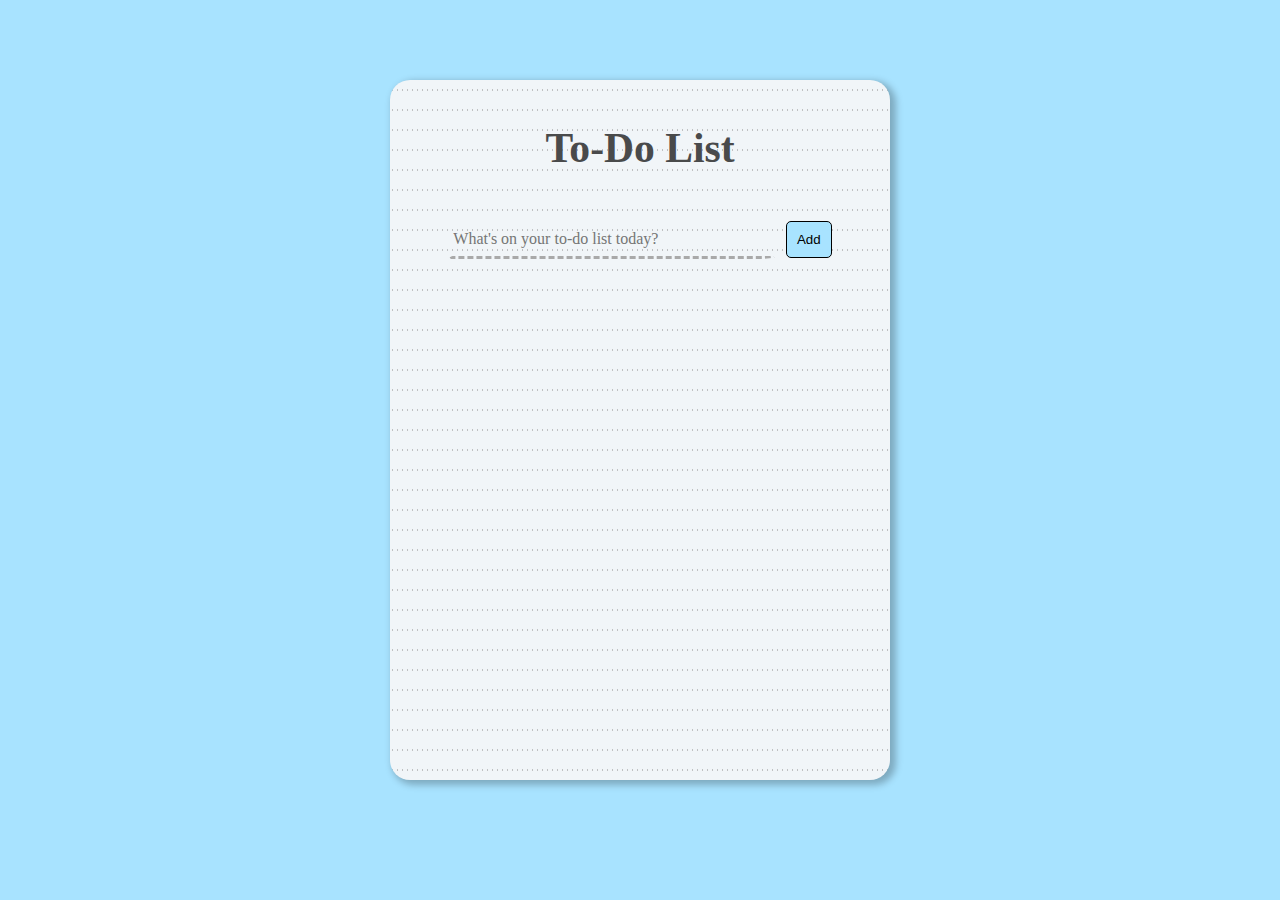
==== commit d8dd9611: "Add files via upload" ====
--- a/index.html
+++ b/index.html
@@ -1,1578 +1 @@
-<!DOCTYPE html>
-<html lang="en">
-<head>
-    <meta charset="UTF-8">
-    <meta http-equiv="X-UA-Compatible" content="IE=edge">
-    <meta name="viewport" content="width=device-width, initial-scale=1.0">
-    <link href="style.css" rel="stylesheet">
-    <title>Phantom Regiment 2023 Judges</title>
-</head>
-<body>
-    <header>
-    <div class="nav-container">
-        <nav>
-            <div class="top">
-                <img class="chevron" src="images/chevron.jpeg">
-            </div>        
-        </nav>
-    </div>
-    </header>
-    <h1>Judges by Show</h1>
-    <div class="shows-container">
-        <div class="show"><span class="show-location">6/28 Rockford, MI</span><img class="show-image" src="images/show 1.jpeg">
-            <div class="hide">
-                <ul>
-                    <li>GE1: 
-                        <div class="tooltip">
-                            <span class="tooltiptext">
-                                <ul>
-                                    <li class="judge-name">Pursifull, Jack</li>
-                                    <li class="judge-show">6/28: GE1</li>
-                                    <li class="judge-show">6/30: GE1</li>
-                                    <li class="judge-show">7/17: Visual Analysis</li>
-                                    <li class="judge-show">7/18: Visual Analysis</li>
-                                </ul>
-                            </span>
-                            <span>Pursifull, Jack</span>
-                        </div>
-                    </li>
-                    <li>GE2: 
-                        <div class="tooltip">
-                            <span class="tooltiptext">
-                                <ul>
-                                    <li class="judge-name">Turner, Ken</li>
-                                    <li class="judge-show">6/28: GE2</li>
-                                </ul>
-                            </span>
-                            <span>Turner, Ken</span>
-                        </div>    
-                    </li>
-                    <li>Visual Proficiency:
-                        <div class="tooltip">
-                            <span class="tooltiptext">
-                                <ul>
-                                    <li class="judge-name">Orefice, Juno</li>
-                                    <li class="judge-show">6/28: Visual Proficiency</li>
-                                </ul>
-                            </span>
-                            <span>Orefice, Juno</span>
-                        </div>  
-                    </li>
-                    <li>Visual Analysis: 
-                        <div class="tooltip">
-                            <span class="tooltiptext">
-                                <ul>
-                                    <li class="judge-name">Kuhn, Blair</li>
-                                    <li class="judge-show">6/28: Visual Analysis</li>
-                                    <li class="judge-show">6/30: Visual Analysis</li>
-                                </ul>
-                            </span>
-                            <span>Kuhn, Blair</span>
-                        </div> 
-                    </li>
-                    <li>Color Guard: 
-                        <div class="tooltip">
-                            <span class="tooltiptext">
-                                <ul>
-                                    <li class="judge-name">Landess, Tim</li>
-                                    <li class="judge-show">6/28: Color Guard</li>
-                                    <li class="judge-show">6/30: Color Guard</li>
-                                </ul>
-                            </span>
-                            <span>Landess, Tim</span>
-                        </div> 
-                    </li>
-                    <li>Music Brass: 
-                        <div class="tooltip">
-                            <span class="tooltiptext">
-                                <ul>
-                                    <li class="judge-name">Marra, Chris</li>
-                                    <li class="judge-show">6/28: Music Brass</li>
-                                </ul>
-                            </span>
-                            <span>Marra, Chris</span>
-                        </div> 
-                    </li>
-                    <li>Music Analysis: 
-                        <div class="tooltip">
-                            <span class="tooltiptext">
-                                <ul>
-                                    <li class="judge-name">Kennedy, S. Jay</li>
-                                    <li class="judge-show">6/28: Music Analysis</li>
-                                    <li class="judge-show">7/7: Music Analysis</li>
-                                </ul>
-                            </span>
-                            <span>Kennedy, S. Jay</span>
-                        </div> 
-                    </li>
-                    <li>Music Field Percussion: 
-                        <div class="tooltip">
-                            <span class="tooltiptext">
-                                <ul>
-                                    <li class="judge-name">Leitzke, Michael</li>
-                                    <li class="judge-show">6/28: Music Field Percussion</li>
-                                    <li class="judge-show">7/14: GE2</li>
-                                </ul>
-                            </span>
-                            <span>Leitzke, Michael</span>
-                        </div> 
-                    </li>
-                    <li>Chief Judge: Kennedy, S. Jay</li>
-                </ul>
-            </div>
-        </div>
-        <div class="show"><span class="show-location">6/30 Muncie, IN</span><img class="show-image" src="images/show 2.jpeg">
-            <div class="hide">
-                <ul>
-                    <li>GE1: 
-                        <div class="tooltip">
-                            <span class="tooltiptext">
-                                <ul>
-                                    <li class="judge-name">Pursifull, Jack</li>
-                                    <li class="judge-show">6/28: GE1</li>
-                                    <li class="judge-show">6/30: GE1</li>
-                                    <li class="judge-show">7/17: Visual Analysis</li>
-                                    <li class="judge-show">7/18: Visual Analysis</li>
-                                </ul>
-                            </span>
-                            <span>Pursifull, Jack</span>
-                        </div>
-                    </li>    
-                    <li>GE2: 
-                        <div class="tooltip">
-                            <span class="tooltiptext">
-                                <ul>
-                                    <li class="judge-name">Davis, Darrin</li>
-                                    <li class="judge-show">6/30: GE2</li>
-                                    <li class="judge-show">7/12: GE2</li>
-                                    <li class="judge-show">7/15: GE2</li>
-                                    <li class="judge-show">7/18: Music Analysis</li>
-                                </ul>
-                            </span>
-                            <span>Davis, Darrin</span>
-                        </div>
-                    </li>
-                    <li>Visual Proficiency: 
-                        <div class="tooltip">
-                            <span class="tooltiptext">
-                                <ul>
-                                    <li class="judge-name">Tarr, Michael</li>
-                                    <li class="judge-show">6/30: Visual Proficiency</li>
-                                </ul>
-                            </span>
-                            <span>Tarr, Michael</span>
-                        </div>
-                    </li>
-                    <li>Visual Analysis: 
-                        <div class="tooltip">
-                            <span class="tooltiptext">
-                                <ul>
-                                    <li class="judge-name">Kuhn, Blair</li>
-                                    <li class="judge-show">6/28: Visual Analysis</li>
-                                    <li class="judge-show">6/30: Visual Analysis</li>
-                                </ul>
-                            </span>
-                            <span>Kuhn, Blair</span>
-                        </div> 
-                    </li>
-                    <li>Color Guard: 
-                        <div class="tooltip">
-                            <span class="tooltiptext">
-                                <ul>
-                                    <li class="judge-name">Landess, Tim</li>
-                                    <li class="judge-show">6/28: Color Guard</li>
-                                    <li class="judge-show">6/30: Color Guard</li>
-                                </ul>
-                            </span>
-                            <span>Landess, Tim</span>
-                        </div> 
-                    </li>
-                    <li>Music Brass: 
-                        <div class="tooltip">
-                            <span class="tooltiptext">
-                                <ul>
-                                    <li class="judge-name">Fabrizio, Beth</li>
-                                    <li class="judge-show">6/30: Music Brass</li>
-                                    <li class="judge-show">7/2: Music Brass</li>
-                                    <li class="judge-show">7/3: GE2</li>
-                                </ul>
-                            </span>
-                            <span>Fabrizio, Beth</span>
-                        </div> 
-                    </li>
-                    <li>Music Analysis: 
-                        <div class="tooltip">
-                            <span class="tooltiptext">
-                                <ul>
-                                    <li class="judge-name">Jones, Nola</li>
-                                    <li class="judge-show">6/30: Music Analysis</li>
-                                    <li class="judge-show">7/2: GE2</li>
-                                    <li class="judge-show">7/20: GE2</li>
-                                </ul>
-                            </span>
-                            <span>Jones, Nola</span>
-                        </div> 
-                    </li>
-                    <li>Music Field Percussion: 
-                        <div class="tooltip">
-                            <span class="tooltiptext">
-                                <ul>
-                                    <li class="judge-name">Webb, Jay</li>
-                                    <li class="judge-show">6/30: Music Field Percussion</li>
-                                    <li class="judge-show">7/18: GE2</li>
-                                </ul>
-                            </span>
-                            <span>Webb, Jay</span>
-                        </div> 
-                    </li>
-                    <li>Chief Judge: Phillips, John</li>
-                </ul>
-            </div>
-        </div>
-        <div class="show"><span class="show-location">7/2 Lisle, IL</span><img class="show-image" src="images/show 3.jpeg">
-            <div class="hide">
-                <ul>
-                    <li>GE1: 
-                        <div class="tooltip">
-                            <span class="tooltiptext">
-                                <ul>
-                                    <li class="judge-name">Gilley, Jackie</li>
-                                    <li class="judge-show">7/2: GE1</li>
-                                    <li class="judge-show">7/3: Visual Proficiency</li>
-                                    <li class="judge-show">7/12: Color Guard</li>
-                                </ul>
-                            </span>
-                            <span>Gilley, Jackie</span>
-                        </div> 
-                    </li>
-                    <li>GE2: 
-                        <div class="tooltip">
-                            <span class="tooltiptext">
-                                <ul>
-                                    <li class="judge-name">Jones, Nola</li>
-                                    <li class="judge-show">6/30: Music Analysis</li>
-                                    <li class="judge-show">7/2: GE2</li>
-                                    <li class="judge-show">7/20: GE2</li>
-                                </ul>
-                            </span>
-                            <span>Jones, Nola</span>
-                        </div>
-                    </li>
-                    <li>Visual Proficiency: 
-                        <div class="tooltip">
-                            <span class="tooltiptext">
-                                <ul>
-                                    <li class="judge-name">Chumley, Shirl</li>
-                                    <li class="judge-show">7/2: Visual Proficiency</li>
-                                    <li class="judge-show">7/3: Visual Analysis</li>
-                                </ul>
-                            </span>
-                            <span>Chumley, Shirl</span>
-                        </div>
-                    </li>
-                    <li>Visual Analysis: 
-                        <div class="tooltip">
-                            <span class="tooltiptext">
-                                <ul>
-                                    <li class="judge-name">Torchia, Deborah</li>
-                                    <li class="judge-show">7/2: Visual Analysis</li>
-                                    <li class="judge-show">7/3: GE1</li>
-                                </ul>
-                            </span>
-                            <span>Torchia, Deborah</span>
-                        </div>
-                    </li>
-                    <li>Color Guard: 
-                        <div class="tooltip">
-                            <span class="tooltiptext">
-                                <ul>
-                                    <li class="judge-name">Kuhn, Kim</li>
-                                    <li class="judge-show">7/2: Color Guard</li>
-                                    <li class="judge-show">7/3: Color Guard</li>
-                                </ul>
-                            </span>
-                            <span>Kuhn, Kim</span>
-                        </div> 
-                    </li>
-                    <li>Music Brass: 
-                        <div class="tooltip">
-                            <span class="tooltiptext">
-                                <ul>
-                                    <li class="judge-name">Fabrizio, Beth</li>
-                                    <li class="judge-show">6/30: Music Brass</li>
-                                    <li class="judge-show">7/2: Music Brass</li>
-                                    <li class="judge-show">7/3: GE2</li>
-                                </ul>
-                            </span>
-                            <span>Fabrizio, Beth</span>
-                        </div> 
-                    </li>
-                    <li>Music Analysis: 
-                        <div class="tooltip">
-                            <span class="tooltiptext">
-                                <ul>
-                                    <li class="judge-name">Rhodes, Jodie</li>
-                                    <li class="judge-show">7/2: Music Analysis</li>
-                                    <li class="judge-show">7/3: Music Analysis</li>
-                                </ul>
-                            </span>
-                            <span>Rhodes, Jodie</span>
-                        </div>
-                    </li>
-                    <li>Music Field Percussion: 
-                        <div class="tooltip">
-                            <span class="tooltiptext">
-                                <ul>
-                                    <li class="judge-name">Davila, Julie</li>
-                                    <li class="judge-show">7/2: Music Field Percussion</li>
-                                    <li class="judge-show">7/15: Music Field Percussion</li>
-                                </ul>
-                            </span>
-                            <span>Davila, Julie</span>
-                        </div>
-                    </li>
-                    <li>Chief Judge: Torchia, Deborah</li>
-                </ul>
-            </div>
-        </div>
-        <div class="show"><span class="show-location">7/3 Cedarburg, WI</span><img class="show-image" src="images/show 4.jpeg">
-            <div class="hide">
-                <ul>
-                    <li>GE1: 
-                        <div class="tooltip">
-                            <span class="tooltiptext">
-                                <ul>
-                                    <li class="judge-name">Torchia, Deborah</li>
-                                    <li class="judge-show">7/2: Visual Analysis</li>
-                                    <li class="judge-show">7/3: GE1</li>
-                                </ul>
-                            </span>
-                            <span>Torchia, Deborah</span>
-                        </div>
-                    </li>
-                    <li>GE2: 
-                        <div class="tooltip">
-                            <span class="tooltiptext">
-                                <ul>
-                                    <li class="judge-name">Fabrizio, Beth</li>
-                                    <li class="judge-show">6/30: Music Brass</li>
-                                    <li class="judge-show">7/2: Music Brass</li>
-                                    <li class="judge-show">7/3: GE2</li>
-                                </ul>
-                            </span>
-                            <span>Fabrizio, Beth</span>
-                        </div> 
-                    </li>
-                    <li>Visual Proficiency: 
-                        <div class="tooltip">
-                            <span class="tooltiptext">
-                                <ul>
-                                    <li class="judge-name">Gilley, Jackie</li>
-                                    <li class="judge-show">7/2: GE1</li>
-                                    <li class="judge-show">7/3: Visual Proficiency</li>
-                                    <li class="judge-show">7/12: Color Guard</li>
-                                </ul>
-                            </span>
-                            <span>Gilley, Jackie</span>
-                        </div> 
-                    </li>
-                    <li>Visual Analysis: 
-                        <div class="tooltip">
-                            <span class="tooltiptext">
-                                <ul>
-                                    <li class="judge-name">Chumley, Shirl</li>
-                                    <li class="judge-show">7/2: Visual Proficiency</li>
-                                    <li class="judge-show">7/3: Visual Analysis</li>
-                                </ul>
-                            </span>
-                            <span>Chumley, Shirl</span>
-                        </div>
-                    </li>
-                    <li>Color Guard: 
-                        <div class="tooltip">
-                            <span class="tooltiptext">
-                                <ul>
-                                    <li class="judge-name">Kuhn, Kim</li>
-                                    <li class="judge-show">7/2: Color Guard</li>
-                                    <li class="judge-show">7/3: Color Guard</li>
-                                </ul>
-                            </span>
-                            <span>Kuhn, Kim</span>
-                        </div>
-                    </li>
-                    <li>Music Brass: 
-                        <div class="tooltip">
-                            <span class="tooltiptext">
-                                <ul>
-                                    <li class="judge-name">Ambruster, Chad</li>
-                                    <li class="judge-show">7/3: Music Brass</li>
-                                    <li class="judge-show">7/8: Music Analysis</li>
-                                    <li class="judge-show">7/9: Music Brass</li>
-                                </ul>
-                            </span>
-                            <span>Ambruster, Chad</span>
-                        </div>
-                    </li>
-                    <li>Music Analysis: 
-                        <div class="tooltip">
-                            <span class="tooltiptext">
-                                <ul>
-                                    <li class="judge-name">Rhodes, Jodie</li>
-                                    <li class="judge-show">7/2: Music Analysis</li>
-                                    <li class="judge-show">7/3: Music Analysis</li>
-                                </ul>
-                            </span>
-                            <span>Rhodes, Jodie</span>
-                        </div>
-                    </li>
-                    <li>Music Field Percussion: 
-                        <div class="tooltip">
-                            <span class="tooltiptext">
-                                <ul>
-                                    <li class="judge-name">Hall, Troy</li>
-                                    <li class="judge-show">7/3: Music Field Percussion</li>
-                                </ul>
-                            </span>
-                            <span>Hall, Troy</span>
-                        </div>
-                    </li>
-                    <li>Chief Judge: Torchia, Deborah</li>
-                </ul>
-            </div>
-        </div>
-        <div class="show"><span class="show-location">7/7 DeKalb, IL</span><img class="show-image" src="images/show 5.jpeg">
-            <div class="hide">
-                <ul>
-                    <li>GE1: 
-                        <div class="tooltip">
-                            <span class="tooltiptext">
-                                <ul>
-                                    <li class="judge-name">Thompson, Michael</li>
-                                    <li class="judge-show">7/7: GE1</li>
-                                    <li class="judge-show">7/8: Color Guard</li>
-                                    <li class="judge-show">7/9: Color Guard</li>
-                                </ul>
-                            </span>
-                            <span>Thompson, Michael</span>
-                        </div>
-                    </li>
-                    <li>GE2: 
-                        <div class="tooltip">
-                            <span class="tooltiptext">
-                                <ul>
-                                    <li class="judge-name">McGahey, Mark</li>
-                                    <li class="judge-show">7/7: GE2</li>
-                                </ul>
-                            </span>
-                            <span>McGahey, Mark</span>
-                        </div>
-                    </li>
-                    <li>Visual Proficiency: 
-                        <div class="tooltip">
-                            <span class="tooltiptext">
-                                <ul>
-                                    <li class="judge-name">Moss, Christopher</li>
-                                    <li class="judge-show">7/7: Visual Proficiency</li>
-                                    <li class="judge-show">7/8: Visual Analysis</li>
-                                    <li class="judge-show">7/9: GE1</li>
-                                    <li class="judge-show">7/12: Visual Analysis</li>
-                                </ul>
-                            </span>
-                            <span>Moss, Christopher</span>
-                        </div>
-                    </li>
-                    <li>Visual Analysis: 
-                        <div class="tooltip">
-                            <span class="tooltiptext">
-                                <ul>
-                                    <li class="judge-name">Adamo, Sal</li>
-                                    <li class="judge-show">7/7: Visual Analysis</li>
-                                    <li class="judge-show">7/8: Visual Proficiency</li>
-                                    <li class="judge-show">7/9: Visual Analysis</li>
-                                    <li class="judge-show">7/12: Visual Proficiency</li>
-                                </ul>
-                            </span>
-                            <span>Adamo, Sal</span>
-                        </div>
-                    </li>
-                    <li>Color Guard: 
-                        <div class="tooltip">
-                            <span class="tooltiptext">
-                                <ul>
-                                    <li class="judge-name">Jenkins, Ira</li>
-                                    <li class="judge-show">7/7: Color Guard</li>
-                                    <li class="judge-show">7/8: GE1</li>
-                                </ul>
-                            </span>
-                            <span>Jenkins, Ira</span>
-                        </div>
-                    </li>
-                    <li>Music Brass: 
-                        <div class="tooltip">
-                            <span class="tooltiptext">
-                                <ul>
-                                    <li class="judge-name">Harper, Jeff</li>
-                                    <li class="judge-show">7/7: Music Brass</li>
-                                </ul>
-                            </span>
-                            <span>Harper, Jeff</span>
-                        </div>
-                    </li>
-                    <li>Music Analysis: 
-                        <div class="tooltip">
-                            <span class="tooltiptext">
-                                <ul>
-                                    <li class="judge-name">Kennedy, S. Jay</li>
-                                    <li class="judge-show">6/28: Music Analysis</li>
-                                    <li class="judge-show">7/7: Music Analysis</li>
-                                </ul>
-                            </span>
-                            <span>Kennedy, S. Jay</span>
-                        </div> 
-                    </li>
-                    <li>Music Field Percussion: 
-                        <div class="tooltip">
-                            <span class="tooltiptext">
-                                <ul>
-                                    <li class="judge-name">Brooks, Jeff</li>
-                                    <li class="judge-show">7/7: Music Field Percussion</li>
-                                </ul>
-                            </span>
-                            <span>Brooks, Jeff</span>
-                        </div>
-                    </li>
-                    <li>Chief Judge: Kennedy, S. Jay</li>
-                </ul>
-            </div>
-        </div>
-        <div class="show"><span class="show-location">7/8 Whitewater, WI</span><img class="show-image" src="images/show 6.jpeg">
-            <div class="hide">
-                <ul>
-                    <li>GE1: 
-                        <div class="tooltip">
-                            <span class="tooltiptext">
-                                <ul>
-                                    <li class="judge-name">Jenkins, Ira</li>
-                                    <li class="judge-show">7/7: Color Guard</li>
-                                    <li class="judge-show">7/8: GE1</li>
-                                </ul>
-                            </span>
-                            <span>Jenkins, Ira</span>
-                        </div>
-                    </li>
-                    <li>GE2: 
-                        <div class="tooltip">
-                            <span class="tooltiptext">
-                                <ul>
-                                    <li class="judge-name">Fox, Todd</li>
-                                    <li class="judge-show">7/8: GE2</li>
-                                    <li class="judge-show">7/9: Music Field Percussion</li>
-                                </ul>
-                            </span>
-                            <span>Fox, Todd</span>
-                        </div>
-                    </li>
-                    <li>Visual Proficiency: 
-                        <div class="tooltip">
-                            <span class="tooltiptext">
-                                <ul>
-                                    <li class="judge-name">Adamo, Sal</li>
-                                    <li class="judge-show">7/7: Visual Analysis</li>
-                                    <li class="judge-show">7/8: Visual Proficiency</li>
-                                    <li class="judge-show">7/9: Visual Analysis</li>
-                                    <li class="judge-show">7/12: Visual Proficiency</li>
-                                </ul>
-                            </span>
-                            <span>Adamo, Sal</span>
-                        </div>
-                    </li>
-                    <li>Visual Analysis: 
-                        <div class="tooltip">
-                            <span class="tooltiptext">
-                                <ul>
-                                    <li class="judge-name">Moss, Christopher</li>
-                                    <li class="judge-show">7/7: Visual Proficiency</li>
-                                    <li class="judge-show">7/8: Visual Analysis</li>
-                                    <li class="judge-show">7/9: GE1</li>
-                                    <li class="judge-show">7/12: Visual Analysis</li>
-                                </ul>
-                            </span>
-                            <span>Moss, Christopher</span>
-                        </div>
-                    </li>
-                    <li>Color Guard: 
-                        <div class="tooltip">
-                            <span class="tooltiptext">
-                                <ul>
-                                    <li class="judge-name">Thompson, Michael</li>
-                                    <li class="judge-show">7/7: GE1</li>
-                                    <li class="judge-show">7/8: Color Guard</li>
-                                    <li class="judge-show">7/9: Color Guard</li>
-                                </ul>
-                            </span>
-                            <span>Thompson, Michael</span>
-                        </div>
-                    </li>
-                    <li>Music Brass: 
-                        <div class="tooltip">
-                            <span class="tooltiptext">
-                                <ul>
-                                    <li class="judge-name">Thomas, Durand</li>
-                                    <li class="judge-show">7/8: Music Brass</li>
-                                    <li class="judge-show">7/9: GE2</li>
-                                </ul>
-                            </span>
-                            <span>Thomas, Durand</span>
-                        </div>
-                    </li>
-                    <li>Music Analysis: 
-                        <div class="tooltip">
-                            <span class="tooltiptext">
-                                <ul>
-                                    <li class="judge-name">Ambruster, Chad</li>
-                                    <li class="judge-show">7/3: Music Brass</li>
-                                    <li class="judge-show">7/8: Music Analysis</li>
-                                    <li class="judge-show">7/9: Music Brass</li>
-                                </ul>
-                            </span>
-                            <span>Ambruster, Chad</span>
-                        </div>
-                    </li>
-                    <li>Music Field Percussion: 
-                        <div class="tooltip">
-                            <span class="tooltiptext">
-                                <ul>
-                                    <li class="judge-name">Mengel, Tim</li>
-                                    <li class="judge-show">7/8: Music Field Percussion</li>
-                                    <li class="judge-show">7/9: Music Analysis</li>
-                                </ul>
-                            </span>
-                            <span>Mengel, Tim</span>
-                        </div>
-                    </li>
-                    <li>Chief Judge: Adamo, Sal</li>
-                </ul>
-            </div>
-        </div>
-        <div class="show"><span class="show-location">7/9 La Crosse, WI</span><img class="show-image" src="images/show 7.jpeg">
-            <div class="hide">
-                <ul>
-                    <li>GE1: 
-                        <div class="tooltip">
-                            <span class="tooltiptext">
-                                <ul>
-                                    <li class="judge-name">Moss, Christopher</li>
-                                    <li class="judge-show">7/7: Visual Proficiency</li>
-                                    <li class="judge-show">7/8: Visual Analysis</li>
-                                    <li class="judge-show">7/9: GE1</li>
-                                    <li class="judge-show">7/12: Visual Analysis</li>
-                                </ul>
-                            </span>
-                            <span>Moss, Christopher</span>
-                        </div>
-                    </li>
-                    <li>GE2: 
-                        <div class="tooltip">
-                            <span class="tooltiptext">
-                                <ul>
-                                    <li class="judge-name">Thomas, Durand</li>
-                                    <li class="judge-show">7/8: Music Brass</li>
-                                    <li class="judge-show">7/9: GE2</li>
-                                </ul>
-                            </span>
-                            <span>Thomas, Durand</span>
-                        </div>
-                    </li>
-                    <li>Visual Proficiency: 
-                        <div class="tooltip">
-                            <span class="tooltiptext">
-                                <ul>
-                                    <li class="judge-name">Church, Chris</li>
-                                    <li class="judge-show">7/9: Visual Proficiency</li>
-                                </ul>
-                            </span>
-                            <span>Church, Chris</span>
-                        </div>
-                    </li>
-                    <li>Visual Analysis: 
-                        <div class="tooltip">
-                            <span class="tooltiptext">
-                                <ul>
-                                    <li class="judge-name">Adamo, Sal</li>
-                                    <li class="judge-show">7/7: Visual Analysis</li>
-                                    <li class="judge-show">7/8: Visual Proficiency</li>
-                                    <li class="judge-show">7/9: Visual Analysis</li>
-                                    <li class="judge-show">7/12: Visual Proficiency</li>
-                                </ul>
-                            </span>
-                            <span>Adamo, Sal</span>
-                        </div>
-                    </li>
-                    <li>Color Guard: 
-                        <div class="tooltip">
-                            <span class="tooltiptext">
-                                <ul>
-                                    <li class="judge-name">Thompson, Michael</li>
-                                    <li class="judge-show">7/7: GE1</li>
-                                    <li class="judge-show">7/8: Color Guard</li>
-                                    <li class="judge-show">7/9: Color Guard</li>
-                                </ul>
-                            </span>
-                            <span>Thompson, Michael</span>
-                        </div>
-                    </li>
-                    <li>Music Brass: 
-                        <div class="tooltip">
-                            <span class="tooltiptext">
-                                <ul>
-                                    <li class="judge-name">Ambruster, Chad</li>
-                                    <li class="judge-show">7/3: Music Brass</li>
-                                    <li class="judge-show">7/8: Music Analysis</li>
-                                    <li class="judge-show">7/9: Music Brass</li>
-                                </ul>
-                            </span>
-                            <span>Ambruster, Chad</span>
-                        </div>
-                    </li>
-                    <li>Music Analysis: 
-                        <div class="tooltip">
-                            <span class="tooltiptext">
-                                <ul>
-                                    <li class="judge-name">Mengel, Tim</li>
-                                    <li class="judge-show">7/8: Music Field Percussion</li>
-                                    <li class="judge-show">7/9: Music Analysis</li>
-                                </ul>
-                            </span>
-                            <span>Mengel, Tim</span>
-                        </div>
-                    </li>
-                    <li>Music Field Percussion: 
-                        <div class="tooltip">
-                            <span class="tooltiptext">
-                                <ul>
-                                    <li class="judge-name">Fox, Todd</li>
-                                    <li class="judge-show">7/8: GE2</li>
-                                    <li class="judge-show">7/9: Music Field Percussion</li>
-                                </ul>
-                            </span>
-                            <span>Fox, Todd</span>
-                        </div>
-                    </li>
-                    <li>Chief Judge: Moss, Christopher</li>
-                </ul>
-            </div>
-        </div>
-        <div class="show"><span class="show-location">7/12 Ankeny, IA</span><img class="show-image" src="images/show 8.jpeg">
-            <div class="hide">
-                <ul>
-                    <li>GE1: 
-                        <div class="tooltip">
-                            <span class="tooltiptext">
-                                <ul>
-                                    <li class="judge-name">Slaughter, Tom</li>
-                                    <li class="judge-show">7/12: GE1</li>
-                                </ul>
-                            </span>
-                            <span>Slaughter, Tom</span>
-                        </div>
-                    </li>
-                    <li>GE2: 
-                        <div class="tooltip">
-                            <span class="tooltiptext">
-                                <ul>
-                                    <li class="judge-name">Davis, Darrin</li>
-                                    <li class="judge-show">6/30: GE2</li>
-                                    <li class="judge-show">7/12: GE2</li>
-                                    <li class="judge-show">7/15: GE2</li>
-                                    <li class="judge-show">7/18: Music Analysis</li>
-                                </ul>
-                            </span>
-                            <span>Davis, Darrin</span>
-                        </div>
-                    </li>
-                    <li>Visual Proficiency: 
-                        <div class="tooltip">
-                            <span class="tooltiptext">
-                                <ul>
-                                    <li class="judge-name">Adamo, Sal</li>
-                                    <li class="judge-show">7/7: Visual Analysis</li>
-                                    <li class="judge-show">7/8: Visual Proficiency</li>
-                                    <li class="judge-show">7/9: Visual Analysis</li>
-                                    <li class="judge-show">7/12: Visual Proficiency</li>
-                                </ul>
-                            </span>
-                            <span>Adamo, Sal</span>
-                        </div>
-                    </li>
-                    <li>Visual Analysis: 
-                        <div class="tooltip">
-                            <span class="tooltiptext">
-                                <ul>
-                                    <li class="judge-name">Moss, Christopher</li>
-                                    <li class="judge-show">7/7: Visual Proficiency</li>
-                                    <li class="judge-show">7/8: Visual Analysis</li>
-                                    <li class="judge-show">7/9: GE1</li>
-                                    <li class="judge-show">7/12: Visual Analysis</li>
-                                </ul>
-                            </span>
-                            <span>Moss, Christopher</span>
-                        </div>
-                    </li>
-                    <li>Color Guard: 
-                        <div class="tooltip">
-                            <span class="tooltiptext">
-                                <ul>
-                                    <li class="judge-name">Gilley, Jackie</li>
-                                    <li class="judge-show">7/2: GE1</li>
-                                    <li class="judge-show">7/3: Visual Proficiency</li>
-                                    <li class="judge-show">7/12: Color Guard</li>
-                                </ul>
-                            </span>
-                            <span>Gilley, Jackie</span>
-                        </div> 
-                    </li>
-                    <li>Music Brass: 
-                        <div class="tooltip">
-                            <span class="tooltiptext">
-                                <ul>
-                                    <li class="judge-name">Denton, Joel</li>
-                                    <li class="judge-show">7/12: Music Brass</li>
-                                </ul>
-                            </span>
-                            <span>Denton, Joel</span>
-                        </div>
-                    </li>
-                    <li>Music Analysis: 
-                        <div class="tooltip">
-                            <span class="tooltiptext">
-                                <ul>
-                                    <li class="judge-name">Orser, David</li>
-                                    <li class="judge-show">7/12: Music Analysis</li>
-                                </ul>
-                            </span>
-                            <span>Orser, David</span>
-                        </div>
-                    </li>
-                    <li>Music Field Percussion: 
-                        <div class="tooltip">
-                            <span class="tooltiptext">
-                                <ul>
-                                    <li class="judge-name">Dempsey, Tyler</li>
-                                    <li class="judge-show">7/12: Music Field Percussion</li>
-                                </ul>
-                            </span>
-                            <span>Dempsey, Tyler</span>
-                        </div>
-                    </li>
-                    <li>Chief Judge: Gilley, Jackie</li>
-                </ul>
-            </div>
-        </div>
-        <div class="show"><span class="show-location">7/14 Dubuque, IA</span><img class="show-image" src="images/show 9.jpeg">
-            <div class="hide">
-                <ul>
-                    <li>GE1: 
-                        <div class="tooltip">
-                            <span class="tooltiptext">
-                                <ul>
-                                    <li class="judge-name">McCourt, Meghan</li>
-                                    <li class="judge-show">7/14: GE1</li>
-                                    <li class="judge-show">7/15: Color Guard</li>
-                                </ul>
-                            </span>
-                            <span>McCourt, Meghan</span>
-                        </div>
-                    </li>
-                    <li>GE2: 
-                        <div class="tooltip">
-                            <span class="tooltiptext">
-                                <ul>
-                                    <li class="judge-name">Leitzke, Michael</li>
-                                    <li class="judge-show">6/28: Music Field Percussion</li>
-                                    <li class="judge-show">7/14: GE2</li>
-                                </ul>
-                            </span>
-                            <span>Leitzke, Michael</span>
-                        </div> 
-                    </li>
-                    <li>Visual Proficiency: 
-                        <div class="tooltip">
-                            <span class="tooltiptext">
-                                <ul>
-                                    <li class="judge-name">Llacer, Greg</li>
-                                    <li class="judge-show">7/14: Visual Proficiency</li>
-                                    <li class="judge-show">7/15: Visual Analysis</li>
-                                    <li class="judge-show">7/20: GE1</li>
-                                </ul>
-                            </span>
-                            <span>Llacer, Greg</span>
-                        </div>
-                    </li>
-                    <li>Visual Analysis: 
-                        <div class="tooltip">
-                            <span class="tooltiptext">
-                                <ul>
-                                    <li class="judge-name">Dillon, Christine</li>
-                                    <li class="judge-show">7/14: Visual Analysis</li>
-                                    <li class="judge-show">7/15: GE1</li>
-                                </ul>
-                            </span>
-                            <span>Dillon, Christine</span>
-                        </div>
-                    </li>
-                    <li>Color Guard: 
-                        <div class="tooltip">
-                            <span class="tooltiptext">
-                                <ul>
-                                    <li class="judge-name">Nguyen, Hieu</li>
-                                    <li class="judge-show">7/14: Color Guard</li>
-                                    <li class="judge-show">7/15: Visual Proficiency</li>
-                                </ul>
-                            </span>
-                            <span>Nguyen, Hieu</span>
-                        </div>
-                    </li>
-                    <li>Music Brass: 
-                        <div class="tooltip">
-                            <span class="tooltiptext">
-                                <ul>
-                                    <li class="judge-name">Mills, Jeff</li>
-                                    <li class="judge-show">7/14: Music Brass</li>
-                                </ul>
-                            </span>
-                            <span>Mills, Jeff</span>
-                        </div>
-                    </li>
-                    <li>Music Analysis: 
-                        <div class="tooltip">
-                            <span class="tooltiptext">
-                                <ul>
-                                    <li class="judge-name">Dillon, Wayne</li>
-                                    <li class="judge-show">7/14: Music Analysis</li>
-                                </ul>
-                            </span>
-                            <span>Dillon, Wayne</span>
-                        </div>
-                    </li>
-                    <li>Music Field Percussion: 
-                        <div class="tooltip">
-                            <span class="tooltiptext">
-                                <ul>
-                                    <li class="judge-name">Carbone, David</li>
-                                    <li class="judge-show">7/14: Music Field Percussion</li>
-                                    <li class="judge-show">7/20: Music Analysis</li>
-                                </ul>
-                            </span>
-                            <span>Carbone, David</span>
-                        </div>
-                    </li>
-                    <li>Chief Judge: Dillon, Wayne</li>
-                </ul>
-            </div>
-        </div>
-        <div class="show"><span class="show-location">7/15 Rockford, IL</span><img class="show-image" src="images/show 10.jpeg">
-            <div class="hide">
-                <ul>
-                    <li>GE1: 
-                        <div class="tooltip">
-                            <span class="tooltiptext">
-                                <ul>
-                                    <li class="judge-name">Dillon, Christine</li>
-                                    <li class="judge-show">7/14: Visual Analysis</li>
-                                    <li class="judge-show">7/15: GE1</li>
-                                </ul>
-                            </span>
-                            <span>Dillon, Christine</span>
-                        </div>
-                    </li>
-                    <li>GE2: 
-                        <div class="tooltip">
-                            <span class="tooltiptext">
-                                <ul>
-                                    <li class="judge-name">Davis, Darrin</li>
-                                    <li class="judge-show">6/30: GE2</li>
-                                    <li class="judge-show">7/12: GE2</li>
-                                    <li class="judge-show">7/15: GE2</li>
-                                    <li class="judge-show">7/18: Music Analysis</li>
-                                </ul>
-                            </span>
-                            <span>Davis, Darrin</span>
-                        </div>
-                    </li>
-                    <li>Visual Proficiency: 
-                        <div class="tooltip">
-                            <span class="tooltiptext">
-                                <ul>
-                                    <li class="judge-name">Nguyen, Hieu</li>
-                                    <li class="judge-show">7/14: Color Guard</li>
-                                    <li class="judge-show">7/15: Visual Proficiency</li>
-                                </ul>
-                            </span>
-                            <span>Nguyen, Hieu</span>
-                        </div>
-                    </li>
-                    <li>Visual Analysis: 
-                        <div class="tooltip">
-                            <span class="tooltiptext">
-                                <ul>
-                                    <li class="judge-name">Llacer, Greg</li>
-                                    <li class="judge-show">7/14: Visual Proficiency</li>
-                                    <li class="judge-show">7/15: Visual Analysis</li>
-                                    <li class="judge-show">7/20: GE1</li>
-                                </ul>
-                            </span>
-                            <span>Llacer, Greg</span>
-                        </div>
-                    </li>
-                    <li>Color Guard: 
-                        <div class="tooltip">
-                            <span class="tooltiptext">
-                                <ul>
-                                    <li class="judge-name">McCourt, Meghan</li>
-                                    <li class="judge-show">7/14: GE1</li>
-                                    <li class="judge-show">7/15: Color Guard</li>
-                                </ul>
-                            </span>
-                            <span>McCourt, Meghan</span>
-                        </div>
-                    </li>
-                    <li>Music Brass: 
-                        <div class="tooltip">
-                            <span class="tooltiptext">
-                                <ul>
-                                    <li class="judge-name">Crisp, Bryan</li>
-                                    <li class="judge-show">7/15: Music Brass</li>
-                                    <li class="judge-show">7/17: Music Brass</li>
-                                </ul>
-                            </span>
-                            <span>Crisp, Bryan</span>
-                        </div>
-                    </li>
-                    <li>Music Analysis: 
-                        <div class="tooltip">
-                            <span class="tooltiptext">
-                                <ul>
-                                    <li class="judge-name">Young, Kyle</li>
-                                    <li class="judge-show">7/15: Music Analysis</li>
-                                </ul>
-                            </span>
-                            <span>Young, Kyle</span>
-                        </div>
-                    </li>
-                    <li>Music Field Percussion: 
-                        <div class="tooltip">
-                            <span class="tooltiptext">
-                                <ul>
-                                    <li class="judge-name">Davila, Julie</li>
-                                    <li class="judge-show">7/2: Music Field Percussion</li>
-                                    <li class="judge-show">7/15: Music Field Percussion</li>
-                                </ul>
-                            </span>
-                            <span>Davila, Julie</span>
-                        </div>
-                    </li>
-                    <li>Chief Judge: Davis, Darrin</li>
-                </ul>
-            </div>
-        </div>
-        <div class="show"><span class="show-location">7/17 Olathe, KS</span><img class="show-image" src="images/show 11.jpeg">
-            <div class="hide">
-                <ul>
-                    <li>GE1: 
-                        <div class="tooltip">
-                            <span class="tooltiptext">
-                                <ul>
-                                    <li class="judge-name">Costanza, Curtis</li>
-                                    <li class="judge-show">7/17: GE1</li>
-                                    <li class="judge-show">7/18: GE1</li>
-                                </ul>
-                            </span>
-                            <span>Costanza, Curtis</span>
-                        </div>
-                    </li>
-                    <li>GE2: 
-                        <div class="tooltip">
-                            <span class="tooltiptext">
-                                <ul>
-                                    <li class="judge-name">Griffin, Martin</li>
-                                    <li class="judge-show">7/17: GE2</li>
-                                    <li class="judge-show">7/18: Music Field Percussion</li>
-                                </ul>
-                            </span>
-                            <span>Griffin, Martin</span>
-                        </div>
-                    </li>
-                    <li>Visual Proficiency: 
-                        <div class="tooltip">
-                            <span class="tooltiptext">
-                                <ul>
-                                    <li class="judge-name">Nelson, Carl</li>
-                                    <li class="judge-show">7/17: Visual Proficiency</li>
-                                    <li class="judge-show">7/18: Music Field Percussion</li>
-                                </ul>
-                            </span>
-                            <span>Nelson, Carl</span>
-                        </div>
-                    </li>
-                    <li>Visual Analysis: 
-                        <div class="tooltip">
-                            <span class="tooltiptext">
-                                <ul>
-                                    <li class="judge-name">Pursifull, Jack</li>
-                                    <li class="judge-show">6/28: GE1</li>
-                                    <li class="judge-show">6/30: GE1</li>
-                                    <li class="judge-show">7/17: Visual Analysis</li>
-                                    <li class="judge-show">7/18: Visual Analysis</li>
-                                </ul>
-                            </span>
-                            <span>Pursifull, Jack</span>
-                        </div>
-                    </li>
-                    <li>Color Guard: 
-                        <div class="tooltip">
-                            <span class="tooltiptext">
-                                <ul>
-                                    <li class="judge-name">Turner, Michael</li>
-                                    <li class="judge-show">7/17: Color Guard</li>
-                                    <li class="judge-show">7/18: Color Guard</li>
-                                </ul>
-                            </span>
-                            <span>Turner, Michael</span>
-                        </div>
-                    </li>
-                    <li>Music Brass: 
-                        <div class="tooltip">
-                            <span class="tooltiptext">
-                                <ul>
-                                    <li class="judge-name">Crisp, Bryan</li>
-                                    <li class="judge-show">7/15: Music Brass</li>
-                                    <li class="judge-show">7/17: Music Brass</li>
-                                </ul>
-                            </span>
-                            <span>Crisp, Bryan</span>
-                        </div>
-                    </li>
-                    <li>Music Analysis: 
-                        <div class="tooltip">
-                            <span class="tooltiptext">
-                                <ul>
-                                    <li class="judge-name">Weirich, Kyle</li>
-                                    <li class="judge-show">7/17: Music Analysis</li>
-                                </ul>
-                            </span>
-                            <span>Weirich, Kyle</span>
-                        </div>
-                    </li>
-                    <li>Music Field Percussion: 
-                        <div class="tooltip">
-                            <span class="tooltiptext">
-                                <ul>
-                                    <li class="judge-name">Kristensen, Allan</li>
-                                    <li class="judge-show">7/17: Music Field Percussion</li>
-                                </ul>
-                            </span>
-                            <span>Kristensen, Allan</span>
-                        </div>
-                    </li>
-                    <li>Chief Judge: Kristensen, Allan</li>
-                </ul>
-            </div>
-        </div>
-        <div class="show"><span class="show-location">7/18 Broken Arrow, OK</span><img class="show-image" src="images/show 12.jpeg">
-            <div class="hide">
-                <ul>
-                    <li>GE1: 
-                        <div class="tooltip">
-                            <span class="tooltiptext">
-                                <ul>
-                                    <li class="judge-name">Costanza, Curtis</li>
-                                    <li class="judge-show">7/17: GE1</li>
-                                    <li class="judge-show">7/18: GE1</li>
-                                </ul>
-                            </span>
-                            <span>Costanza, Curtis</span>
-                        </div>
-                    </li>
-                    <li>GE2: 
-                        <div class="tooltip">
-                            <span class="tooltiptext">
-                                <ul>
-                                    <li class="judge-name">Webb, Jay</li>
-                                    <li class="judge-show">6/30: Music Field Percussion</li>
-                                    <li class="judge-show">7/18: GE2</li>
-                                </ul>
-                            </span>
-                            <span>Webb, Jay</span>
-                        </div> 
-                    </li>
-                    <li>Visual Proficiency: 
-                        <div class="tooltip">
-                            <span class="tooltiptext">
-                                <ul>
-                                    <li class="judge-name">Nelson, Carl</li>
-                                    <li class="judge-show">7/17: Visual Proficiency</li>
-                                    <li class="judge-show">7/18: Music Field Percussion</li>
-                                </ul>
-                            </span>
-                            <span>Nelson, Carl</span>
-                        </div>
-                    </li>
-                    <li>Visual Analysis: 
-                        <div class="tooltip">
-                            <span class="tooltiptext">
-                                <ul>
-                                    <li class="judge-name">Pursifull, Jack</li>
-                                    <li class="judge-show">6/28: GE1</li>
-                                    <li class="judge-show">6/30: GE1</li>
-                                    <li class="judge-show">7/17: Visual Analysis</li>
-                                    <li class="judge-show">7/18: Visual Analysis</li>
-                                </ul>
-                            </span>
-                            <span>Pursifull, Jack</span>
-                        </div>
-                     </li>
-                    <li>Color Guard: 
-                        <div class="tooltip">
-                            <span class="tooltiptext">
-                                <ul>
-                                    <li class="judge-name">Turner, Michael</li>
-                                    <li class="judge-show">7/17: Color Guard</li>
-                                    <li class="judge-show">7/18: Color Guard</li>
-                                </ul>
-                            </span>
-                            <span>Turner, Michael</span>
-                        </div>
-                    </li>
-                    <li>Music Brass: 
-                        <div class="tooltip">
-                            <span class="tooltiptext">
-                                <ul>
-                                    <li class="judge-name">Hoskins, Mark</li>
-                                    <li class="judge-show">7/18: Music Brass</li>
-                                </ul>
-                            </span>
-                            <span>Hoskins, Mark</span>
-                        </div>
-                    </li>
-                    <li>Music Analysis: 
-                        <div class="tooltip">
-                            <span class="tooltiptext">
-                                <ul>
-                                    <li class="judge-name">Davis, Darrin</li>
-                                    <li class="judge-show">6/30: GE2</li>
-                                    <li class="judge-show">7/12: GE2</li>
-                                    <li class="judge-show">7/15: GE2</li>
-                                    <li class="judge-show">7/18: Music Analysis</li>
-                                </ul>
-                            </span>
-                            <span>Davis, Darrin</span>
-                        </div>
-                    </li>
-                    <li>Music Field Percussion: 
-                        <div class="tooltip">
-                            <span class="tooltiptext">
-                                <ul>
-                                    <li class="judge-name">Griffin, Martin</li>
-                                    <li class="judge-show">7/17: GE2</li>
-                                    <li class="judge-show">7/18: Music Field Percussion</li>
-                                </ul>
-                            </span>
-                            <span>Griffin, Martin</span>
-                        </div>
-                    </li>
-                    <li>Chief Judge: Griffin, Martin</li>
-                </ul>
-            </div>
-        </div>
-        <div class="show"><span class="show-location">7/20 Denton, TX</span><img class="show-image" src="images/show 13.jpeg">
-            <div class="hide">
-                <ul>
-                    <li>GE1: 
-                        <div class="tooltip">
-                            <span class="tooltiptext">
-                                <ul>
-                                    <li class="judge-name">Llacer, Greg</li>
-                                    <li class="judge-show">7/14: Visual Proficiency</li>
-                                    <li class="judge-show">7/15: Visual Analysis</li>
-                                    <li class="judge-show">7/20: GE1</li>
-                                </ul>
-                            </span>
-                            <span>Llacer, Greg</span>
-                        </div>
-                    </li>
-                    <li>GE2: 
-                        <div class="tooltip">
-                            <span class="tooltiptext">
-                                <ul>
-                                    <li class="judge-name">Jones, Nola</li>
-                                    <li class="judge-show">6/30: Music Analysis</li>
-                                    <li class="judge-show">7/2: GE2</li>
-                                    <li class="judge-show">7/20: GE2</li>
-                                </ul>
-                            </span>
-                            <span>Jones, Nola</span>
-                        </div>
-                    </li>
-                    <li>GE2: 
-                        <div class="tooltip">
-                            <span class="tooltiptext">
-                                <ul>
-                                    <li class="judge-name">Snipes, Aaron</li>
-                                    <li class="judge-show">7/20: GE2</li>
-                                </ul>
-                            </span>
-                            <span>Snipes, Aaron</span>
-                        </div>
-                    </li>
-                    <li>Visual Proficiency: 
-                        <div class="tooltip">
-                            <span class="tooltiptext">
-                                <ul>
-                                    <li class="judge-name">Nelson, Carl</li>
-                                    <li class="judge-show">7/17: Visual Proficiency</li>
-                                    <li class="judge-show">7/18: Music Field Percussion</li>
-                                </ul>
-                            </span>
-                            <span>Nelson, Carl</span>
-                        </div>
-                    </li>
-                    <li>Visual Analysis: 
-                        <div class="tooltip">
-                            <span class="tooltiptext">
-                                <ul>
-                                    <li class="judge-name">Wemhoff, Ted</li>
-                                    <li class="judge-show">7/20: Visual Analysis</li>
-                                </ul>
-                            </span>
-                            <span>Wemhoff, Ted</span>
-                        </div>
-                    </li>
-                    <li>Color Guard: 
-                        <div class="tooltip">
-                            <span class="tooltiptext">
-                                <ul>
-                                    <li class="judge-name">Wingate, Travis</li>
-                                    <li class="judge-show">7/20: Color Guard</li>
-                                </ul>
-                            </span>
-                            <span>Wingate, Travis</span>
-                        </div>
-                    </li>
-                    <li>Music Brass: 
-                        <div class="tooltip">
-                            <span class="tooltiptext">
-                                <ul>
-                                    <li class="judge-name">Rios, Ronnie</li>
-                                    <li class="judge-show">7/20: Music Brass</li>
-                                </ul>
-                            </span>
-                            <span>Rios, Ronnie</span>
-                        </div>
-                    </li>
-                    <li>Music Analysis: 
-                        <div class="tooltip">
-                            <span class="tooltiptext">
-                                <ul>
-                                    <li class="judge-name">Carbone, David</li>
-                                    <li class="judge-show">7/14: Music Field Percussion</li>
-                                    <li class="judge-show">7/20: Music Analysis</li>
-                                </ul>
-                            </span>
-                            <span>Carbone, David</span>
-                        </div>
-                    </li>
-                    <li>Music Field Percussion: 
-                        <div class="tooltip">
-                            <span class="tooltiptext">
-                                <ul>
-                                    <li class="judge-name">Fugett, Glenn</li>
-                                    <li class="judge-show">7/20: Music Field Percussion</li>
-                                </ul>
-                            </span>
-                            <span>Fugett, Glenn</span>
-                        </div>
-                    </li>
-                    <li>Chief Judge: Jones, Nola</li>
-                </ul>
-            </div>
-        </div>
-        <div class="show">7/22 San Antonio, TX<img class="show-image" src="images/show 14.jpeg">
-            <div class="hide">
-                <ul>
-                    <li>GE1: TBD</li>
-                    <li>GE2: TBD</li>
-                    <li>GE2: TBD</li>
-                    <li>Visual Proficiency: TBD</li>
-                    <li>Visual Analysis: TBD</li>
-                    <li>Color Guard: TBD</li>
-                    <li>Music Brass: TBD</li>
-                    <li>Music Analysis: TBD</li>
-                    <li>Music Field Percussion: TBD</li>
-                    <li>Chief Judge: TBD</li>
-                </ul>
-            </div>
-        </div>
-        <div class="show">7/26 Hattiesburg, MS<img class="show-image" src="images/show 15.jpeg">
-            <div class="hide">
-                <ul>
-                    <li>GE1: TBD</li>
-                    <li>GE2: TBD</li>
-                    <li>GE2: TBD</li>
-                    <li>Visual Proficiency: TBD</li>
-                    <li>Visual Analysis: TBD</li>
-                    <li>Color Guard: TBD</li>
-                    <li>Music Brass: TBD</li>
-                    <li>Music Analysis: TBD</li>
-                    <li>Music Field Percussion: TBD</li>
-                    <li>Chief Judge: TBD</li>
-                </ul>
-            </div>
-        </div>
-        <div class="show">7/28 Murfreesboro, TN<img class="show-image" src="images/show 16.jpeg">
-            <div class="hide">
-                <ul>
-                    <li>GE1: TBD</li>
-                    <li>GE2: TBD</li>
-                    <li>GE2: TBD</li>
-                    <li>Visual Proficiency: TBD</li>
-                    <li>Visual Analysis: TBD</li>
-                    <li>Color Guard: TBD</li>
-                    <li>Music Brass: TBD</li>
-                    <li>Music Analysis: TBD</li>
-                    <li>Music Field Percussion: TBD</li>
-                    <li>Chief Judge: TBD</li>
-                </ul>
-            </div>
-        </div>
-        <div class="show">7/29 Atlanta, GA<img class="show-image" src="images/show 17.jpeg">
-            <div class="hide">
-                <ul>
-                    <li>GE1: TBD</li>
-                    <li>GE2: TBD</li>
-                    <li>GE2: TBD</li>
-                    <li>Visual Proficiency: TBD</li>
-                    <li>Visual Analysis: TBD</li>
-                    <li>Color Guard: TBD</li>
-                    <li>Music Brass: TBD</li>
-                    <li>Music Analysis: TBD</li>
-                    <li>Music Field Percussion: TBD</li>
-                    <li>Chief Judge: TBD</li>
-                </ul>
-            </div>
-        </div>
-        <div class="show">7/31 Huntington, WV<img class="show-image" src="images/show 18.jpeg">
-            <div class="hide">
-                <ul>
-                    <li>GE1: TBD</li>
-                    <li>GE2: TBD</li>
-                    <li>GE2: TBD</li>
-                    <li>Visual Proficiency: TBD</li>
-                    <li>Visual Analysis: TBD</li>
-                    <li>Color Guard: TBD</li>
-                    <li>Music Brass: TBD</li>
-                    <li>Music Analysis: TBD</li>
-                    <li>Music Field Percussion: TBD</li>
-                    <li>Chief Judge: TBD</li>
-                </ul>
-            </div>
-        </div>
-        <div class="show">8/3 Lawrence, MA<img class="show-image" src="images/show 19.jpeg">
-            <div class="hide">
-                <ul>
-                    <li>GE1: TBD</li>
-                    <li>GE2: TBD</li>
-                    <li>GE2: TBD</li>
-                    <li>Visual Proficiency: TBD</li>
-                    <li>Visual Analysis: TBD</li>
-                    <li>Color Guard: TBD</li>
-                    <li>Music Brass: TBD</li>
-                    <li>Music Analysis: TBD</li>
-                    <li>Music Field Percussion: TBD</li>
-                    <li>Chief Judge: TBD</li>
-                </ul>
-            </div>
-        </div>
-        <div class="show">8/5 Allentown, PA<img class="show-image" src="images/show 20.jpeg">
-            <div class="hide">
-                <ul>
-                    <li>GE1: TBD</li>
-                    <li>GE2: TBD</li>
-                    <li>GE2: TBD</li>
-                    <li>Visual Proficiency: TBD</li>
-                    <li>Visual Analysis: TBD</li>
-                    <li>Color Guard: TBD</li>
-                    <li>Music Brass: TBD</li>
-                    <li>Music Analysis: TBD</li>
-                    <li>Music Field Percussion: TBD</li>
-                    <li>Chief Judge: TBD</li>
-                </ul>
-            </div>
-        </div>
-        <div class="show">8/7 Canton, OH<img class="show-image" src="images/show 21.jpeg">
-            <div class="hide">
-                <ul>
-                    <li>GE1: TBD</li>
-                    <li>GE2: TBD</li>
-                    <li>GE2: TBD</li>
-                    <li>Visual Proficiency: TBD</li>
-                    <li>Visual Analysis: TBD</li>
-                    <li>Color Guard: TBD</li>
-                    <li>Music Brass: TBD</li>
-                    <li>Music Analysis: TBD</li>
-                    <li>Music Field Percussion: TBD</li>
-                    <li>Chief Judge: TBD</li>
-                </ul>
-            </div>
-        </div>
-        <div class="show">8/10 DCI Prelims<img class="show-image" src="images/show 22.jpeg">
-            <div class="hide">
-                <ul>
-                    <li>GE1: TBD</li>
-                    <li>GE2: TBD</li>
-                    <li>GE2: TBD</li>
-                    <li>Visual Proficiency: TBD</li>
-                    <li>Visual Analysis: TBD</li>
-                    <li>Color Guard: TBD</li>
-                    <li>Music Brass: TBD</li>
-                    <li>Music Analysis: TBD</li>
-                    <li>Music Field Percussion: TBD</li>
-                    <li>Chief Judge: TBD</li>
-                </ul>
-            </div>
-        </div>
-        <div class="show">8/11 DCI Semifinals<img class="show-image" src="images/show 22.jpeg">
-            <div class="hide">
-                <ul>
-                    <li>GE1: TBD</li>
-                    <li>GE2: TBD</li>
-                    <li>GE2: TBD</li>
-                    <li>Visual Proficiency: TBD</li>
-                    <li>Visual Analysis: TBD</li>
-                    <li>Color Guard: TBD</li>
-                    <li>Music Brass: TBD</li>
-                    <li>Music Analysis: TBD</li>
-                    <li>Music Field Percussion: TBD</li>
-                    <li>Chief Judge: TBD</li>
-                </ul>
-            </div>
-        </div>
-        <div class="show">8/12 DCI Finals<img class="show-image" src="images/show 22.jpeg">
-            <div class="hide">
-                <ul>
-                    <li>GE1: TBD</li>
-                    <li>GE2: TBD</li>
-                    <li>GE2: TBD</li>
-                    <li>Visual Proficiency: TBD</li>
-                    <li>Visual Analysis: TBD</li>
-                    <li>Color Guard: TBD</li>
-                    <li>Music Brass: TBD</li>
-                    <li>Music Analysis: TBD</li>
-                    <li>Music Field Percussion: TBD</li>
-                    <li>Chief Judge: TBD</li>
-                </ul>
-            </div>
-        </div>
-    </div>
-    <script src="index.js" charset="UTF-8"></script>
-</body>
-</html>+<!doctype html><html lang="en"><head><meta charset="utf-8"/><link rel="icon" href="/favicon.ico"/><meta name="viewport" content="width=device-width,initial-scale=1"/><meta name="theme-color" content="#000000"/><meta name="description" content="Web site created using create-react-app"/><link rel="apple-touch-icon" href="/logo192.png"/><link rel="manifest" href="/manifest.json"/><title>React App</title><script defer="defer" src="/static/js/main.24a2b64e.js"></script><link href="/static/css/main.5725f1c4.css" rel="stylesheet"></head><body><noscript>You need to enable JavaScript to run this app.</noscript><div id="root"></div></body></html>--- a/static/css/main.5725f1c4.css
+++ b/static/css/main.5725f1c4.css
@@ -0,0 +1,2 @@
+body{-webkit-font-smoothing:antialiased;-moz-osx-font-smoothing:grayscale;align-items:center;background-color:#a7e3fffb;box-sizing:border-box;color:#494a4b;display:flex;font-family:-apple-system,BlinkMacSystemFont,Segoe UI,Roboto,Oxygen,Ubuntu,Cantarell,Fira Sans,Droid Sans,Helvetica Neue,sans-serif;font-family:Oxygen;font-size:130%;justify-content:center;margin:0;min-height:70vh;padding:1rem;text-align:center}code{font-family:source-code-pro,Menlo,Monaco,Consolas,Courier New,monospace}.container{background:#f1f5f8;background-image:radial-gradient(#bfc0c1 7.2%,transparent 0);background-size:5px 20px;border-radius:20px;box-shadow:4px 3px 7px 2px #00000040;box-sizing:border-box;height:auto;margin-top:4rem;max-width:500px;min-height:700px;min-width:500px;padding:1rem;width:100%}.heading{align-items:center;display:flex;justify-content:center;margin-bottom:1rem}.form input,.heading{font-family:Oxygen,cursive}.form input{background-color:initial;border:3px solid transparent;border-bottom:3px dashed #a9a9a9;border-bottom-left-radius:3px 15px;border-bottom-right-radius:15px 3px;box-sizing:border-box;color:rgba(63,62,65,.7);font-size:1rem;margin-bottom:20px;padding-bottom:.5rem;padding-top:.7rem;width:70%}button{background-color:#a7e3fffb;border:1px solid #000;border-radius:5px;margin-left:10px;padding:10px;text-decoration:none}li{font-family:Oxygen,cursive;padding:.5rem;position:relative;text-align:left}
+/*# sourceMappingURL=main.5725f1c4.css.map*/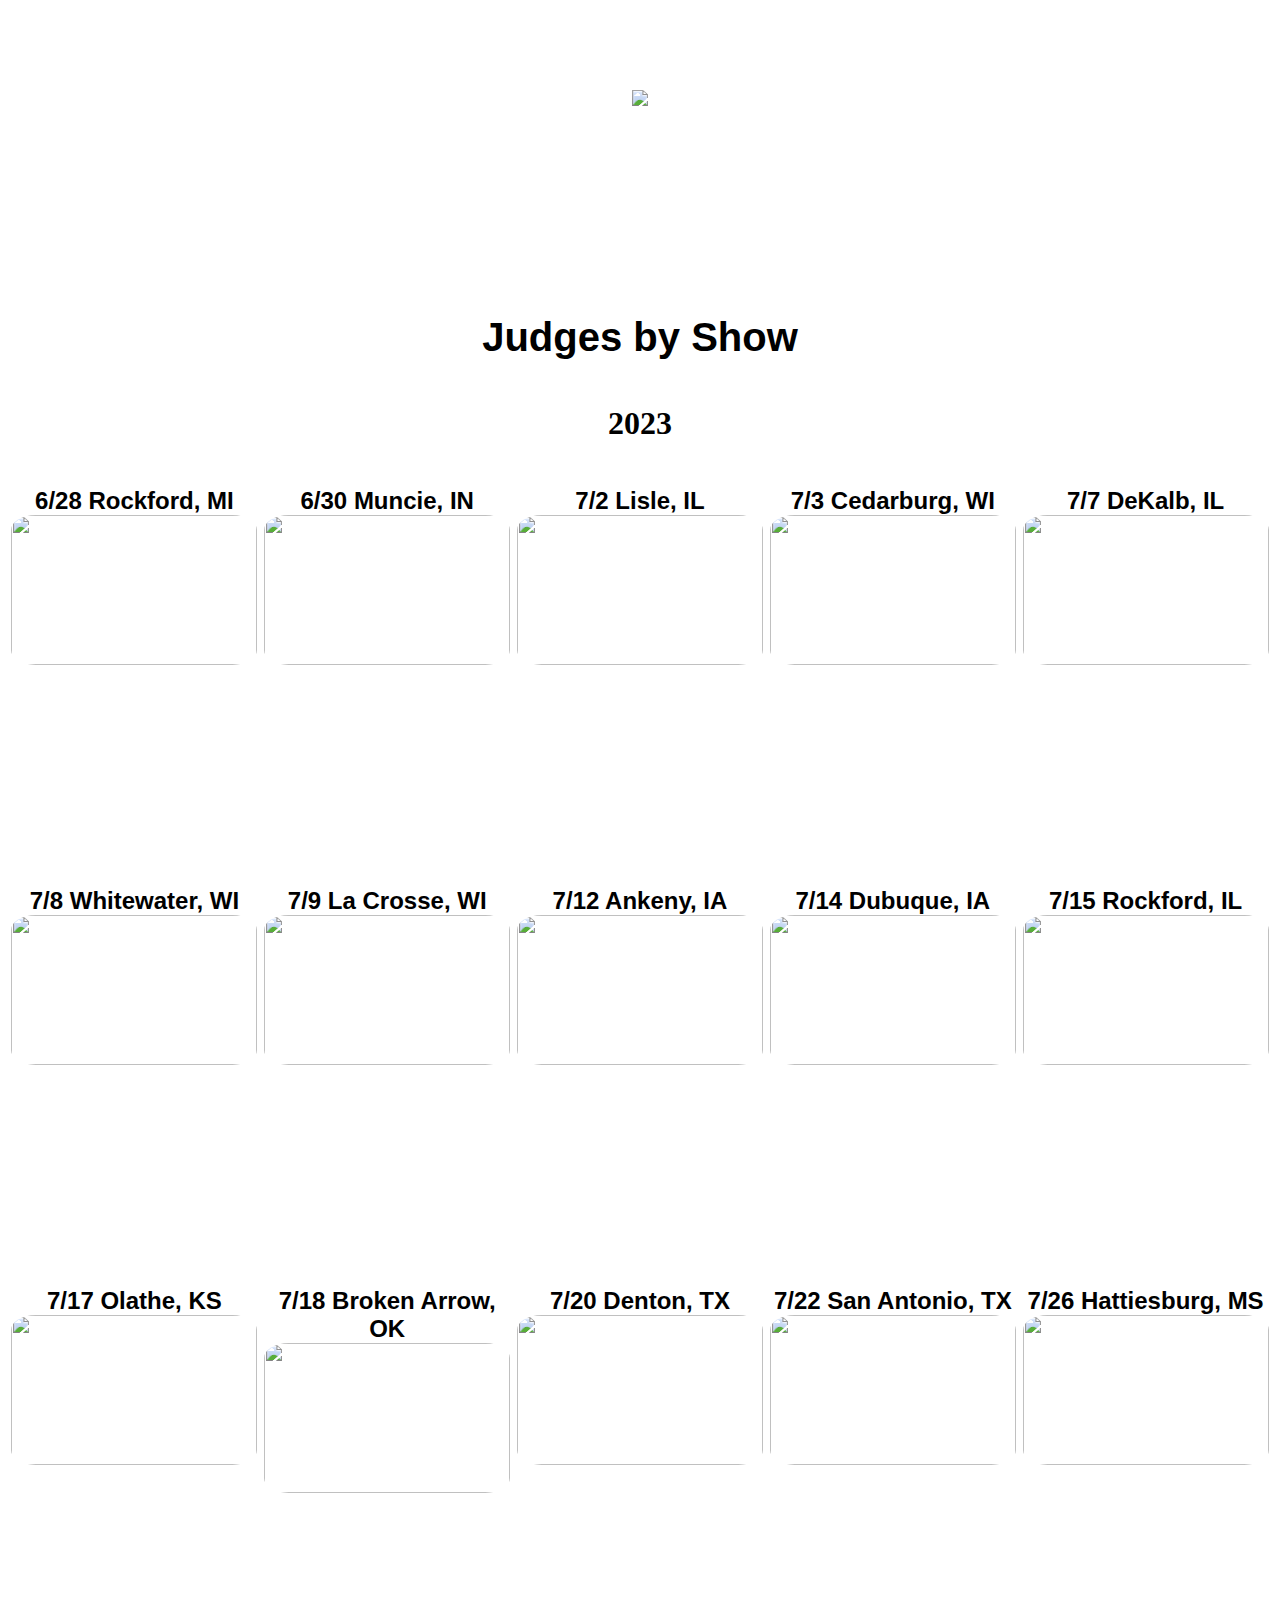
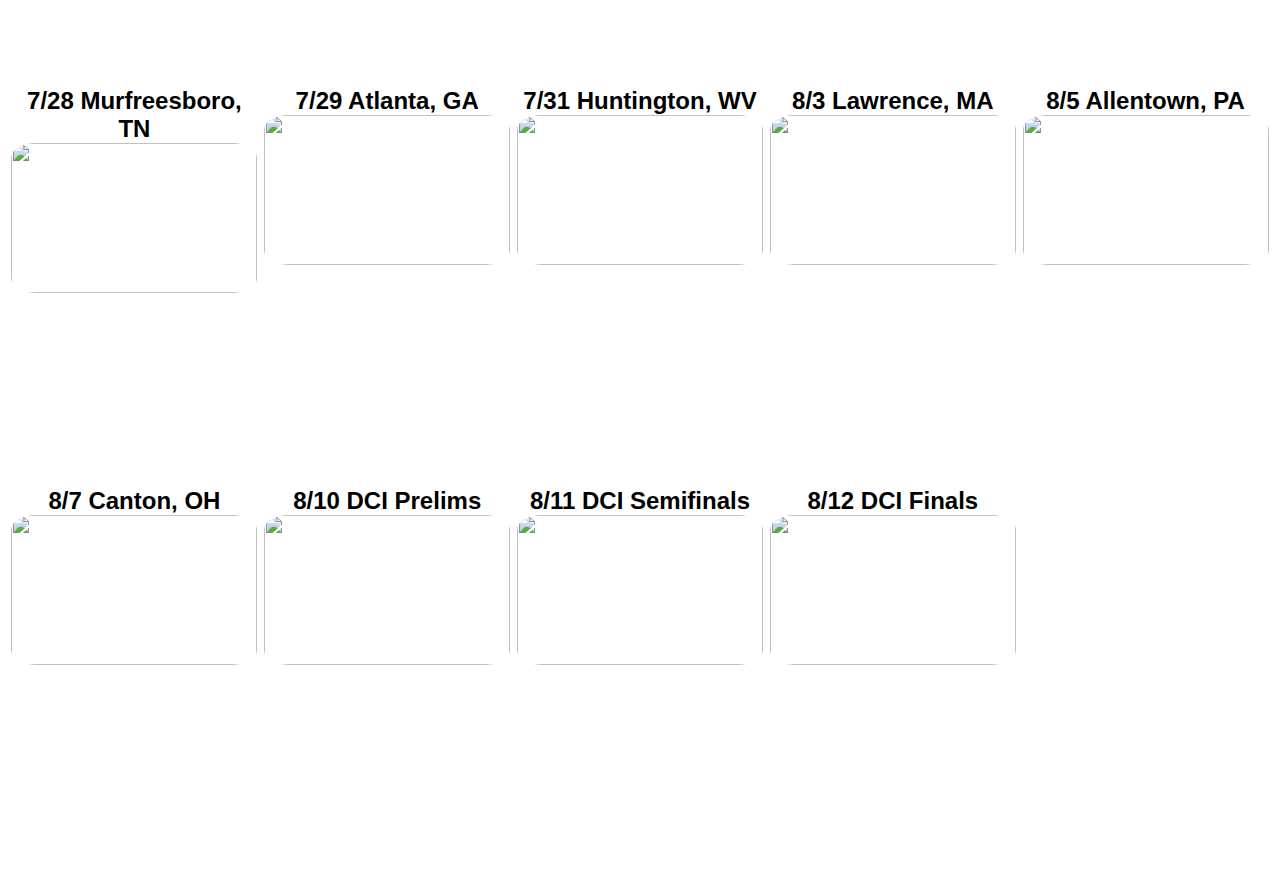
==== commit a98d9ac2: "Add files via upload" ====
--- a/index.html
+++ b/index.html
@@ -1 +1,3248 @@
-<!doctype html><html lang="en"><head><meta charset="utf-8"/><link rel="icon" href="/favicon.ico"/><meta name="viewport" content="width=device-width,initial-scale=1"/><meta name="theme-color" content="#000000"/><meta name="description" content="Web site created using create-react-app"/><link rel="apple-touch-icon" href="/logo192.png"/><link rel="manifest" href="/manifest.json"/><title>React App</title><script defer="defer" src="/static/js/main.24a2b64e.js"></script><link href="/static/css/main.5725f1c4.css" rel="stylesheet"></head><body><noscript>You need to enable JavaScript to run this app.</noscript><div id="root"></div></body></html>+<!DOCTYPE html>
+<html lang="en">
+  <head>
+    <meta charset="UTF-8" />
+    <meta http-equiv="X-UA-Compatible" content="IE=edge" />
+    <meta name="viewport" content="width=device-width, initial-scale=1.0" />
+    <link href="style.css" rel="stylesheet" />
+    <title>Phantom Regiment 2023 Judges</title>
+  </head>
+  <body>
+    <header>
+      <div class="nav-container">
+        <nav>
+          <div class="top">
+            <img class="chevron" src="images/chevron.jpeg" />
+          </div>
+        </nav>
+      </div>
+    </header>
+    <h1>Judges by Show</h1>
+    <h2>2023</h2>
+    <div class="shows-container">
+      <div class="show">
+        <span class="show-location">6/28 Rockford, MI</span
+        ><img class="show-image" src="images/show 1.jpeg" />
+        <div class="hide">
+          <ul>
+            <li>
+              GE1:
+              <div class="tooltip">
+                <span class="tooltiptext">
+                  <ul>
+                    <li class="judge-name">Pursifull, Jack</li>
+                    <li class="judge-show">6/28: GE1</li>
+                    <li class="judge-show">6/30: GE1</li>
+                    <li class="judge-show">7/17: Visual Analysis</li>
+                    <li class="judge-show">7/18: Visual Analysis</li>
+                  </ul>
+                </span>
+                <span>Pursifull, Jack</span>
+              </div>
+            </li>
+            <li>
+              GE2:
+              <div class="tooltip">
+                <span class="tooltiptext">
+                  <ul>
+                    <li class="judge-name">Turner, Ken</li>
+                    <li class="judge-show">6/28: GE2</li>
+                  </ul>
+                </span>
+                <span>Turner, Ken</span>
+              </div>
+            </li>
+            <li>
+              Visual Proficiency:
+              <div class="tooltip">
+                <span class="tooltiptext">
+                  <ul>
+                    <li class="judge-name">Orefice, Juno</li>
+                    <li class="judge-show">6/28: Visual Proficiency</li>
+                    <li class="judge-show">8/7: Visual Proficiency</li>
+                  </ul>
+                </span>
+                <span>Orefice, Juno</span>
+              </div>
+            </li>
+            <li>
+              Visual Analysis:
+              <div class="tooltip">
+                <span class="tooltiptext">
+                  <ul>
+                    <li class="judge-name">Kuhn, Blair</li>
+                    <li class="judge-show">6/28: Visual Analysis</li>
+                    <li class="judge-show">6/30: Visual Analysis</li>
+                  </ul>
+                </span>
+                <span>Kuhn, Blair</span>
+              </div>
+            </li>
+            <li>
+              Color Guard:
+              <div class="tooltip">
+                <span class="tooltiptext">
+                  <ul>
+                    <li class="judge-name">Landess, Tim</li>
+                    <li class="judge-show">6/28: Color Guard</li>
+                    <li class="judge-show">6/30: Color Guard</li>
+                  </ul>
+                </span>
+                <span>Landess, Tim</span>
+              </div>
+            </li>
+            <li>
+              Music Brass:
+              <div class="tooltip">
+                <span class="tooltiptext">
+                  <ul>
+                    <li class="judge-name">Marra, Chris</li>
+                    <li class="judge-show">6/28: Music Brass</li>
+                  </ul>
+                </span>
+                <span>Marra, Chris</span>
+              </div>
+            </li>
+            <li>
+              Music Analysis:
+              <div class="tooltip">
+                <span class="tooltiptext">
+                  <ul>
+                    <li class="judge-name">Kennedy, S. Jay</li>
+                    <li class="judge-show">6/28: Music Analysis</li>
+                    <li class="judge-show">7/7: Music Analysis</li>
+                    <li class="judge-show">8/5: Music Analysis</li>
+                    <li class="judge-show">8/12: Music Analysis</li>
+                  </ul>
+                </span>
+                <span>Kennedy, S. Jay</span>
+              </div>
+            </li>
+            <li>
+              Music Field Percussion:
+              <div class="tooltip">
+                <span class="tooltiptext">
+                  <ul>
+                    <li class="judge-name">Leitzke, Michael</li>
+                    <li class="judge-show">6/28: Music Field Percussion</li>
+                    <li class="judge-show">7/14: GE2</li>
+                    <li class="judge-show">7/28: Music Field Percussion</li>
+                  </ul>
+                </span>
+                <span>Leitzke, Michael</span>
+              </div>
+            </li>
+            <li>Chief Judge: Kennedy, S. Jay</li>
+          </ul>
+        </div>
+      </div>
+      <div class="show">
+        <span class="show-location">6/30 Muncie, IN</span
+        ><img class="show-image" src="images/show 2.jpeg" />
+        <div class="hide">
+          <ul>
+            <li>
+              GE1:
+              <div class="tooltip">
+                <span class="tooltiptext">
+                  <ul>
+                    <li class="judge-name">Pursifull, Jack</li>
+                    <li class="judge-show">6/28: GE1</li>
+                    <li class="judge-show">6/30: GE1</li>
+                    <li class="judge-show">7/17: Visual Analysis</li>
+                    <li class="judge-show">7/18: Visual Analysis</li>
+                  </ul>
+                </span>
+                <span>Pursifull, Jack</span>
+              </div>
+            </li>
+            <li>
+              GE2:
+              <div class="tooltip">
+                <span class="tooltiptext">
+                  <ul>
+                    <li class="judge-name">Davis, Darrin</li>
+                    <li class="judge-show">6/30: GE2</li>
+                    <li class="judge-show">7/12: GE2</li>
+                    <li class="judge-show">7/15: GE2</li>
+                    <li class="judge-show">7/18: Music Analysis</li>
+                    <li class="judge-show">8/5: GE2</li>
+                    <li class="judge-show">8/12: GE2</li>
+                  </ul>
+                </span>
+                <span>Davis, Darrin</span>
+              </div>
+            </li>
+            <li>
+              Visual Proficiency:
+              <div class="tooltip">
+                <span class="tooltiptext">
+                  <ul>
+                    <li class="judge-name">Tarr, Michael</li>
+                    <li class="judge-show">6/30: Visual Proficiency</li>
+                  </ul>
+                </span>
+                <span>Tarr, Michael</span>
+              </div>
+            </li>
+            <li>
+              Visual Analysis:
+              <div class="tooltip">
+                <span class="tooltiptext">
+                  <ul>
+                    <li class="judge-name">Kuhn, Blair</li>
+                    <li class="judge-show">6/28: Visual Analysis</li>
+                    <li class="judge-show">6/30: Visual Analysis</li>
+                  </ul>
+                </span>
+                <span>Kuhn, Blair</span>
+              </div>
+            </li>
+            <li>
+              Color Guard:
+              <div class="tooltip">
+                <span class="tooltiptext">
+                  <ul>
+                    <li class="judge-name">Landess, Tim</li>
+                    <li class="judge-show">6/28: Color Guard</li>
+                    <li class="judge-show">6/30: Color Guard</li>
+                  </ul>
+                </span>
+                <span>Landess, Tim</span>
+              </div>
+            </li>
+            <li>
+              Music Brass:
+              <div class="tooltip">
+                <span class="tooltiptext">
+                  <ul>
+                    <li class="judge-name">Fabrizio, Beth</li>
+                    <li class="judge-show">6/30: Music Brass</li>
+                    <li class="judge-show">7/2: Music Brass</li>
+                    <li class="judge-show">7/3: GE2</li>
+                    <li class="judge-show">7/29: Music Brass</li>
+                  </ul>
+                </span>
+                <span>Fabrizio, Beth</span>
+              </div>
+            </li>
+            <li>
+              Music Analysis:
+              <div class="tooltip">
+                <span class="tooltiptext">
+                  <ul>
+                    <li class="judge-name">Jones, Nola</li>
+                    <li class="judge-show">6/30: Music Analysis</li>
+                    <li class="judge-show">7/2: GE2</li>
+                    <li class="judge-show">7/20: GE2</li>
+                    <li class="judge-show">7/29: GE2</li>
+                    <li class="judge-show">8/12: GE2</li>
+                  </ul>
+                </span>
+                <span>Jones, Nola</span>
+              </div>
+            </li>
+            <li>
+              Music Field Percussion:
+              <div class="tooltip">
+                <span class="tooltiptext">
+                  <ul>
+                    <li class="judge-name">Webb, Jay</li>
+                    <li class="judge-show">6/30: Music Field Percussion</li>
+                    <li class="judge-show">7/18: GE2</li>
+                    <li class="judge-show">7/26: GE2</li>
+                    <li class="judge-show">7/28: GE2</li>
+                    <li class="judge-show">8/11: Music Analysis</li>
+                  </ul>
+                </span>
+                <span>Webb, Jay</span>
+              </div>
+            </li>
+            <li>Chief Judge: Phillips, John</li>
+          </ul>
+        </div>
+      </div>
+      <div class="show">
+        <span class="show-location">7/2 Lisle, IL</span
+        ><img class="show-image" src="images/show 3.jpeg" />
+        <div class="hide">
+          <ul>
+            <li>
+              GE1:
+              <div class="tooltip">
+                <span class="tooltiptext">
+                  <ul>
+                    <li class="judge-name">Gilley, Jackie</li>
+                    <li class="judge-show">7/2: GE1</li>
+                    <li class="judge-show">7/3: Visual Proficiency</li>
+                    <li class="judge-show">7/12: Color Guard</li>
+                  </ul>
+                </span>
+                <span>Gilley, Jackie</span>
+              </div>
+            </li>
+            <li>
+              GE2:
+              <div class="tooltip">
+                <span class="tooltiptext">
+                  <ul>
+                    <li class="judge-name">Jones, Nola</li>
+                    <li class="judge-show">6/30: Music Analysis</li>
+                    <li class="judge-show">7/2: GE2</li>
+                    <li class="judge-show">7/20: GE2</li>
+                    <li class="judge-show">7/29: GE2</li>
+                    <li class="judge-show">8/12: GE2</li>
+                  </ul>
+                </span>
+                <span>Jones, Nola</span>
+              </div>
+            </li>
+            <li>
+              Visual Proficiency:
+              <div class="tooltip">
+                <span class="tooltiptext">
+                  <ul>
+                    <li class="judge-name">Chumley, Shirl</li>
+                    <li class="judge-show">7/2: Visual Proficiency</li>
+                    <li class="judge-show">7/3: Visual Analysis</li>
+                  </ul>
+                </span>
+                <span>Chumley, Shirl</span>
+              </div>
+            </li>
+            <li>
+              Visual Analysis:
+              <div class="tooltip">
+                <span class="tooltiptext">
+                  <ul>
+                    <li class="judge-name">Torchia, Deborah</li>
+                    <li class="judge-show">7/2: Visual Analysis</li>
+                    <li class="judge-show">7/3: GE1</li>
+                    <li class="judge-show">8/3: Visual Analysis</li>
+                  </ul>
+                </span>
+                <span>Torchia, Deborah</span>
+              </div>
+            </li>
+            <li>
+              Color Guard:
+              <div class="tooltip">
+                <span class="tooltiptext">
+                  <ul>
+                    <li class="judge-name">Kuhn, Kim</li>
+                    <li class="judge-show">7/2: Color Guard</li>
+                    <li class="judge-show">7/3: Color Guard</li>
+                  </ul>
+                </span>
+                <span>Kuhn, Kim</span>
+              </div>
+            </li>
+            <li>
+              Music Brass:
+              <div class="tooltip">
+                <span class="tooltiptext">
+                  <ul>
+                    <li class="judge-name">Fabrizio, Beth</li>
+                    <li class="judge-show">6/30: Music Brass</li>
+                    <li class="judge-show">7/2: Music Brass</li>
+                    <li class="judge-show">7/3: GE2</li>
+                    <li class="judge-show">7/29: Music Brass</li>
+                  </ul>
+                </span>
+                <span>Fabrizio, Beth</span>
+              </div>
+            </li>
+            <li>
+              Music Analysis:
+              <div class="tooltip">
+                <span class="tooltiptext">
+                  <ul>
+                    <li class="judge-name">Rhodes, Jodie</li>
+                    <li class="judge-show">7/2: Music Analysis</li>
+                    <li class="judge-show">7/3: Music Analysis</li>
+                    <li class="judge-show">8/5: GE2</li>
+                    <li class="judge-show">8/10: GE2</li>
+                  </ul>
+                </span>
+                <span>Rhodes, Jodie</span>
+              </div>
+            </li>
+            <li>
+              Music Field Percussion:
+              <div class="tooltip">
+                <span class="tooltiptext">
+                  <ul>
+                    <li class="judge-name">Davila, Julie</li>
+                    <li class="judge-show">7/2: Music Field Percussion</li>
+                    <li class="judge-show">7/15: Music Field Percussion</li>
+                    <li class="judge-show">8/5: Music Field Percussion</li>
+                    <li class="judge-show">8/12: Music Field Percussion</li>
+                  </ul>
+                </span>
+                <span>Davila, Julie</span>
+              </div>
+            </li>
+            <li>Chief Judge: Torchia, Deborah</li>
+          </ul>
+        </div>
+      </div>
+      <div class="show">
+        <span class="show-location">7/3 Cedarburg, WI</span
+        ><img class="show-image" src="images/show 4.jpeg" />
+        <div class="hide">
+          <ul>
+            <li>
+              GE1:
+              <div class="tooltip">
+                <span class="tooltiptext">
+                  <ul>
+                    <li class="judge-name">Torchia, Deborah</li>
+                    <li class="judge-show">7/2: Visual Analysis</li>
+                    <li class="judge-show">7/3: GE1</li>
+                    <li class="judge-show">8/3: Visual Analysis</li>
+                  </ul>
+                </span>
+                <span>Torchia, Deborah</span>
+              </div>
+            </li>
+            <li>
+              GE2:
+              <div class="tooltip">
+                <span class="tooltiptext">
+                  <ul>
+                    <li class="judge-name">Fabrizio, Beth</li>
+                    <li class="judge-show">6/30: Music Brass</li>
+                    <li class="judge-show">7/2: Music Brass</li>
+                    <li class="judge-show">7/3: GE2</li>
+                    <li class="judge-show">7/29: Music Brass</li>
+                  </ul>
+                </span>
+                <span>Fabrizio, Beth</span>
+              </div>
+            </li>
+            <li>
+              Visual Proficiency:
+              <div class="tooltip">
+                <span class="tooltiptext">
+                  <ul>
+                    <li class="judge-name">Gilley, Jackie</li>
+                    <li class="judge-show">7/2: GE1</li>
+                    <li class="judge-show">7/3: Visual Proficiency</li>
+                    <li class="judge-show">7/12: Color Guard</li>
+                  </ul>
+                </span>
+                <span>Gilley, Jackie</span>
+              </div>
+            </li>
+            <li>
+              Visual Analysis:
+              <div class="tooltip">
+                <span class="tooltiptext">
+                  <ul>
+                    <li class="judge-name">Chumley, Shirl</li>
+                    <li class="judge-show">7/2: Visual Proficiency</li>
+                    <li class="judge-show">7/3: Visual Analysis</li>
+                  </ul>
+                </span>
+                <span>Chumley, Shirl</span>
+              </div>
+            </li>
+            <li>
+              Color Guard:
+              <div class="tooltip">
+                <span class="tooltiptext">
+                  <ul>
+                    <li class="judge-name">Kuhn, Kim</li>
+                    <li class="judge-show">7/2: Color Guard</li>
+                    <li class="judge-show">7/3: Color Guard</li>
+                  </ul>
+                </span>
+                <span>Kuhn, Kim</span>
+              </div>
+            </li>
+            <li>
+              Music Brass:
+              <div class="tooltip">
+                <span class="tooltiptext">
+                  <ul>
+                    <li class="judge-name">Ambruster, Chad</li>
+                    <li class="judge-show">7/3: Music Brass</li>
+                    <li class="judge-show">7/8: Music Analysis</li>
+                    <li class="judge-show">7/9: Music Brass</li>
+                    <li class="judge-show">7/28: Music Analysis</li>
+                  </ul>
+                </span>
+                <span>Ambruster, Chad</span>
+              </div>
+            </li>
+            <li>
+              Music Analysis:
+              <div class="tooltip">
+                <span class="tooltiptext">
+                  <ul>
+                    <li class="judge-name">Rhodes, Jodie</li>
+                    <li class="judge-show">7/2: Music Analysis</li>
+                    <li class="judge-show">7/3: Music Analysis</li>
+                    <li class="judge-show">8/5: GE2</li>
+                    <li class="judge-show">8/10: GE2</li>
+                  </ul>
+                </span>
+                <span>Rhodes, Jodie</span>
+              </div>
+            </li>
+            <li>
+              Music Field Percussion:
+              <div class="tooltip">
+                <span class="tooltiptext">
+                  <ul>
+                    <li class="judge-name">Hall, Troy</li>
+                    <li class="judge-show">7/3: Music Field Percussion</li>
+                    <li class="judge-show">7/26: Music Field Percussion</li>
+                  </ul>
+                </span>
+                <span>Hall, Troy</span>
+              </div>
+            </li>
+            <li>Chief Judge: Torchia, Deborah</li>
+          </ul>
+        </div>
+      </div>
+      <div class="show">
+        <span class="show-location">7/7 DeKalb, IL</span
+        ><img class="show-image" src="images/show 5.jpeg" />
+        <div class="hide">
+          <ul>
+            <li>
+              GE1:
+              <div class="tooltip">
+                <span class="tooltiptext">
+                  <ul>
+                    <li class="judge-name">Thompson, Michael</li>
+                    <li class="judge-show">7/7: GE1</li>
+                    <li class="judge-show">7/8: Color Guard</li>
+                    <li class="judge-show">7/9: Color Guard</li>
+                  </ul>
+                </span>
+                <span>Thompson, Michael</span>
+              </div>
+            </li>
+            <li>
+              GE2:
+              <div class="tooltip">
+                <span class="tooltiptext">
+                  <ul>
+                    <li class="judge-name">McGahey, Mark</li>
+                    <li class="judge-show">7/7: GE2</li>
+                    <li class="judge-show">7/22: GE2</li>
+                    <li class="judge-show">8/11: GE2</li>
+                  </ul>
+                </span>
+                <span>McGahey, Mark</span>
+              </div>
+            </li>
+            <li>
+              Visual Proficiency:
+              <div class="tooltip">
+                <span class="tooltiptext">
+                  <ul>
+                    <li class="judge-name">Moss, Christopher</li>
+                    <li class="judge-show">7/7: Visual Proficiency</li>
+                    <li class="judge-show">7/8: Visual Analysis</li>
+                    <li class="judge-show">7/9: GE1</li>
+                    <li class="judge-show">7/12: Visual Analysis</li>
+                  </ul>
+                </span>
+                <span>Moss, Christopher</span>
+              </div>
+            </li>
+            <li>
+              Visual Analysis:
+              <div class="tooltip">
+                <span class="tooltiptext">
+                  <ul>
+                    <li class="judge-name">Adamo, Sal</li>
+                    <li class="judge-show">7/7: Visual Analysis</li>
+                    <li class="judge-show">7/8: Visual Proficiency</li>
+                    <li class="judge-show">7/9: Visual Analysis</li>
+                    <li class="judge-show">7/12: Visual Proficiency</li>
+                  </ul>
+                </span>
+                <span>Adamo, Sal</span>
+              </div>
+            </li>
+            <li>
+              Color Guard:
+              <div class="tooltip">
+                <span class="tooltiptext">
+                  <ul>
+                    <li class="judge-name">Jenkins, Ira</li>
+                    <li class="judge-show">7/7: Color Guard</li>
+                    <li class="judge-show">7/8: GE1</li>
+                  </ul>
+                </span>
+                <span>Jenkins, Ira</span>
+              </div>
+            </li>
+            <li>
+              Music Brass:
+              <div class="tooltip">
+                <span class="tooltiptext">
+                  <ul>
+                    <li class="judge-name">Harper, Jeff</li>
+                    <li class="judge-show">7/7: Music Brass</li>
+                    <li class="judge-show">7/29: Music Analysis</li>
+                    <li class="judge-show">8/11: Music Analysis</li>
+                  </ul>
+                </span>
+                <span>Harper, Jeff</span>
+              </div>
+            </li>
+            <li>
+              Music Analysis:
+              <div class="tooltip">
+                <span class="tooltiptext">
+                  <ul>
+                    <li class="judge-name">Kennedy, S. Jay</li>
+                    <li class="judge-show">6/28: Music Analysis</li>
+                    <li class="judge-show">7/7: Music Analysis</li>
+                    <li class="judge-show">8/5: Music Analysis</li>
+                    <li class="judge-show">8/12: Music Analysis</li>
+                  </ul>
+                </span>
+                <span>Kennedy, S. Jay</span>
+              </div>
+            </li>
+            <li>
+              Music Field Percussion:
+              <div class="tooltip">
+                <span class="tooltiptext">
+                  <ul>
+                    <li class="judge-name">Brooks, Jeff</li>
+                    <li class="judge-show">7/7: Music Field Percussion</li>
+                    <li class="judge-show">7/22: Music Field Percussion</li>
+                    <li class="judge-show">8/10: Music Field Percussion</li>
+                  </ul>
+                </span>
+                <span>Brooks, Jeff</span>
+              </div>
+            </li>
+            <li>Chief Judge: Kennedy, S. Jay</li>
+          </ul>
+        </div>
+      </div>
+      <div class="show">
+        <span class="show-location">7/8 Whitewater, WI</span
+        ><img class="show-image" src="images/show 6.jpeg" />
+        <div class="hide">
+          <ul>
+            <li>
+              GE1:
+              <div class="tooltip">
+                <span class="tooltiptext">
+                  <ul>
+                    <li class="judge-name">Jenkins, Ira</li>
+                    <li class="judge-show">7/7: Color Guard</li>
+                    <li class="judge-show">7/8: GE1</li>
+                  </ul>
+                </span>
+                <span>Jenkins, Ira</span>
+              </div>
+            </li>
+            <li>
+              GE2:
+              <div class="tooltip">
+                <span class="tooltiptext">
+                  <ul>
+                    <li class="judge-name">Fox, Todd</li>
+                    <li class="judge-show">7/8: GE2</li>
+                    <li class="judge-show">7/9: Music Field Percussion</li>
+                    <li class="judge-show">7/31: Music Field Percussion</li>
+                  </ul>
+                </span>
+                <span>Fox, Todd</span>
+              </div>
+            </li>
+            <li>
+              Visual Proficiency:
+              <div class="tooltip">
+                <span class="tooltiptext">
+                  <ul>
+                    <li class="judge-name">Adamo, Sal</li>
+                    <li class="judge-show">7/7: Visual Analysis</li>
+                    <li class="judge-show">7/8: Visual Proficiency</li>
+                    <li class="judge-show">7/9: Visual Analysis</li>
+                    <li class="judge-show">7/12: Visual Proficiency</li>
+                  </ul>
+                </span>
+                <span>Adamo, Sal</span>
+              </div>
+            </li>
+            <li>
+              Visual Analysis:
+              <div class="tooltip">
+                <span class="tooltiptext">
+                  <ul>
+                    <li class="judge-name">Moss, Christopher</li>
+                    <li class="judge-show">7/7: Visual Proficiency</li>
+                    <li class="judge-show">7/8: Visual Analysis</li>
+                    <li class="judge-show">7/9: GE1</li>
+                    <li class="judge-show">7/12: Visual Analysis</li>
+                  </ul>
+                </span>
+                <span>Moss, Christopher</span>
+              </div>
+            </li>
+            <li>
+              Color Guard:
+              <div class="tooltip">
+                <span class="tooltiptext">
+                  <ul>
+                    <li class="judge-name">Thompson, Michael</li>
+                    <li class="judge-show">7/7: GE1</li>
+                    <li class="judge-show">7/8: Color Guard</li>
+                    <li class="judge-show">7/9: Color Guard</li>
+                  </ul>
+                </span>
+                <span>Thompson, Michael</span>
+              </div>
+            </li>
+            <li>
+              Music Brass:
+              <div class="tooltip">
+                <span class="tooltiptext">
+                  <ul>
+                    <li class="judge-name">Thomas, Durand</li>
+                    <li class="judge-show">7/8: Music Brass</li>
+                    <li class="judge-show">7/9: GE2</li>
+                  </ul>
+                </span>
+                <span>Thomas, Durand</span>
+              </div>
+            </li>
+            <li>
+              Music Analysis:
+              <div class="tooltip">
+                <span class="tooltiptext">
+                  <ul>
+                    <li class="judge-name">Ambruster, Chad</li>
+                    <li class="judge-show">7/3: Music Brass</li>
+                    <li class="judge-show">7/8: Music Analysis</li>
+                    <li class="judge-show">7/9: Music Brass</li>
+                    <li class="judge-show">7/28: Music Analysis</li>
+                  </ul>
+                </span>
+                <span>Ambruster, Chad</span>
+              </div>
+            </li>
+            <li>
+              Music Field Percussion:
+              <div class="tooltip">
+                <span class="tooltiptext">
+                  <ul>
+                    <li class="judge-name">Mengel, Tim</li>
+                    <li class="judge-show">7/8: Music Field Percussion</li>
+                    <li class="judge-show">7/9: Music Analysis</li>
+                  </ul>
+                </span>
+                <span>Mengel, Tim</span>
+              </div>
+            </li>
+            <li>Chief Judge: Adamo, Sal</li>
+          </ul>
+        </div>
+      </div>
+      <div class="show">
+        <span class="show-location">7/9 La Crosse, WI</span
+        ><img class="show-image" src="images/show 7.jpeg" />
+        <div class="hide">
+          <ul>
+            <li>
+              GE1:
+              <div class="tooltip">
+                <span class="tooltiptext">
+                  <ul>
+                    <li class="judge-name">Moss, Christopher</li>
+                    <li class="judge-show">7/7: Visual Proficiency</li>
+                    <li class="judge-show">7/8: Visual Analysis</li>
+                    <li class="judge-show">7/9: GE1</li>
+                    <li class="judge-show">7/12: Visual Analysis</li>
+                  </ul>
+                </span>
+                <span>Moss, Christopher</span>
+              </div>
+            </li>
+            <li>
+              GE2:
+              <div class="tooltip">
+                <span class="tooltiptext">
+                  <ul>
+                    <li class="judge-name">Thomas, Durand</li>
+                    <li class="judge-show">7/8: Music Brass</li>
+                    <li class="judge-show">7/9: GE2</li>
+                  </ul>
+                </span>
+                <span>Thomas, Durand</span>
+              </div>
+            </li>
+            <li>
+              Visual Proficiency:
+              <div class="tooltip">
+                <span class="tooltiptext">
+                  <ul>
+                    <li class="judge-name">Church, Chris</li>
+                    <li class="judge-show">7/9: Visual Proficiency</li>
+                  </ul>
+                </span>
+                <span>Church, Chris</span>
+              </div>
+            </li>
+            <li>
+              Visual Analysis:
+              <div class="tooltip">
+                <span class="tooltiptext">
+                  <ul>
+                    <li class="judge-name">Adamo, Sal</li>
+                    <li class="judge-show">7/7: Visual Analysis</li>
+                    <li class="judge-show">7/8: Visual Proficiency</li>
+                    <li class="judge-show">7/9: Visual Analysis</li>
+                    <li class="judge-show">7/12: Visual Proficiency</li>
+                  </ul>
+                </span>
+                <span>Adamo, Sal</span>
+              </div>
+            </li>
+            <li>
+              Color Guard:
+              <div class="tooltip">
+                <span class="tooltiptext">
+                  <ul>
+                    <li class="judge-name">Thompson, Michael</li>
+                    <li class="judge-show">7/7: GE1</li>
+                    <li class="judge-show">7/8: Color Guard</li>
+                    <li class="judge-show">7/9: Color Guard</li>
+                  </ul>
+                </span>
+                <span>Thompson, Michael</span>
+              </div>
+            </li>
+            <li>
+              Music Brass:
+              <div class="tooltip">
+                <span class="tooltiptext">
+                  <ul>
+                    <li class="judge-name">Ambruster, Chad</li>
+                    <li class="judge-show">7/3: Music Brass</li>
+                    <li class="judge-show">7/8: Music Analysis</li>
+                    <li class="judge-show">7/9: Music Brass</li>
+                    <li class="judge-show">7/28: Music Analysis</li>
+                  </ul>
+                </span>
+                <span>Ambruster, Chad</span>
+              </div>
+            </li>
+            <li>
+              Music Analysis:
+              <div class="tooltip">
+                <span class="tooltiptext">
+                  <ul>
+                    <li class="judge-name">Mengel, Tim</li>
+                    <li class="judge-show">7/8: Music Field Percussion</li>
+                    <li class="judge-show">7/9: Music Analysis</li>
+                  </ul>
+                </span>
+                <span>Mengel, Tim</span>
+              </div>
+            </li>
+            <li>
+              Music Field Percussion:
+              <div class="tooltip">
+                <span class="tooltiptext">
+                  <ul>
+                    <li class="judge-name">Fox, Todd</li>
+                    <li class="judge-show">7/8: GE2</li>
+                    <li class="judge-show">7/9: Music Field Percussion</li>
+                    <li class="judge-show">7/31: Music Field Percussion</li>
+                  </ul>
+                </span>
+                <span>Fox, Todd</span>
+              </div>
+            </li>
+            <li>Chief Judge: Moss, Christopher</li>
+          </ul>
+        </div>
+      </div>
+      <div class="show">
+        <span class="show-location">7/12 Ankeny, IA</span
+        ><img class="show-image" src="images/show 8.jpeg" />
+        <div class="hide">
+          <ul>
+            <li>
+              GE1:
+              <div class="tooltip">
+                <span class="tooltiptext">
+                  <ul>
+                    <li class="judge-name">Slaughter, Tom</li>
+                    <li class="judge-show">7/12: GE1</li>
+                    <li class="judge-show">8/5: Visual Analysis</li>
+                    <li class="judge-show">8/12: Visual Analysis</li>
+                  </ul>
+                </span>
+                <span>Slaughter, Tom</span>
+              </div>
+            </li>
+            <li>
+              GE2:
+              <div class="tooltip">
+                <span class="tooltiptext">
+                  <ul>
+                    <li class="judge-name">Davis, Darrin</li>
+                    <li class="judge-show">6/30: GE2</li>
+                    <li class="judge-show">7/12: GE2</li>
+                    <li class="judge-show">7/15: GE2</li>
+                    <li class="judge-show">7/18: Music Analysis</li>
+                    <li class="judge-show">8/5: GE2</li>
+                    <li class="judge-show">8/12: GE2</li>
+                  </ul>
+                </span>
+                <span>Davis, Darrin</span>
+              </div>
+            </li>
+            <li>
+              Visual Proficiency:
+              <div class="tooltip">
+                <span class="tooltiptext">
+                  <ul>
+                    <li class="judge-name">Adamo, Sal</li>
+                    <li class="judge-show">7/7: Visual Analysis</li>
+                    <li class="judge-show">7/8: Visual Proficiency</li>
+                    <li class="judge-show">7/9: Visual Analysis</li>
+                    <li class="judge-show">7/12: Visual Proficiency</li>
+                  </ul>
+                </span>
+                <span>Adamo, Sal</span>
+              </div>
+            </li>
+            <li>
+              Visual Analysis:
+              <div class="tooltip">
+                <span class="tooltiptext">
+                  <ul>
+                    <li class="judge-name">Moss, Christopher</li>
+                    <li class="judge-show">7/7: Visual Proficiency</li>
+                    <li class="judge-show">7/8: Visual Analysis</li>
+                    <li class="judge-show">7/9: GE1</li>
+                    <li class="judge-show">7/12: Visual Analysis</li>
+                  </ul>
+                </span>
+                <span>Moss, Christopher</span>
+              </div>
+            </li>
+            <li>
+              Color Guard:
+              <div class="tooltip">
+                <span class="tooltiptext">
+                  <ul>
+                    <li class="judge-name">Gilley, Jackie</li>
+                    <li class="judge-show">7/2: GE1</li>
+                    <li class="judge-show">7/3: Visual Proficiency</li>
+                    <li class="judge-show">7/12: Color Guard</li>
+                  </ul>
+                </span>
+                <span>Gilley, Jackie</span>
+              </div>
+            </li>
+            <li>
+              Music Brass:
+              <div class="tooltip">
+                <span class="tooltiptext">
+                  <ul>
+                    <li class="judge-name">Denton, Joel</li>
+                    <li class="judge-show">7/12: Music Brass</li>
+                  </ul>
+                </span>
+                <span>Denton, Joel</span>
+              </div>
+            </li>
+            <li>
+              Music Analysis:
+              <div class="tooltip">
+                <span class="tooltiptext">
+                  <ul>
+                    <li class="judge-name">Orser, David</li>
+                    <li class="judge-show">7/12: Music Analysis</li>
+                    <li class="judge-show">8/3: Music Brass</li>
+                  </ul>
+                </span>
+                <span>Orser, David</span>
+              </div>
+            </li>
+            <li>
+              Music Field Percussion:
+              <div class="tooltip">
+                <span class="tooltiptext">
+                  <ul>
+                    <li class="judge-name">Dempsey, Tyler</li>
+                    <li class="judge-show">7/12: Music Field Percussion</li>
+                  </ul>
+                </span>
+                <span>Dempsey, Tyler</span>
+              </div>
+            </li>
+            <li>Chief Judge: Gilley, Jackie</li>
+          </ul>
+        </div>
+      </div>
+      <div class="show">
+        <span class="show-location">7/14 Dubuque, IA</span
+        ><img class="show-image" src="images/show 9.jpeg" />
+        <div class="hide">
+          <ul>
+            <li>
+              GE1:
+              <div class="tooltip">
+                <span class="tooltiptext">
+                  <ul>
+                    <li class="judge-name">McCourt, Meghan</li>
+                    <li class="judge-show">7/14: GE1</li>
+                    <li class="judge-show">7/15: Color Guard</li>
+                  </ul>
+                </span>
+                <span>McCourt, Meghan</span>
+              </div>
+            </li>
+            <li>
+              GE2:
+              <div class="tooltip">
+                <span class="tooltiptext">
+                  <ul>
+                    <li class="judge-name">Leitzke, Michael</li>
+                    <li class="judge-show">6/28: Music Field Percussion</li>
+                    <li class="judge-show">7/14: GE2</li>
+                    <li class="judge-show">7/28: Music Field Percussion</li>
+                  </ul>
+                </span>
+                <span>Leitzke, Michael</span>
+              </div>
+            </li>
+            <li>
+              Visual Proficiency:
+              <div class="tooltip">
+                <span class="tooltiptext">
+                  <ul>
+                    <li class="judge-name">Llacer, Greg</li>
+                    <li class="judge-show">7/14: Visual Proficiency</li>
+                    <li class="judge-show">7/15: Visual Analysis</li>
+                    <li class="judge-show">7/20: GE1</li>
+                    <li class="judge-show">7/22: GE1</li>
+                    <li class="judge-show">8/11: GE1</li>
+                  </ul>
+                </span>
+                <span>Llacer, Greg</span>
+              </div>
+            </li>
+            <li>
+              Visual Analysis:
+              <div class="tooltip">
+                <span class="tooltiptext">
+                  <ul>
+                    <li class="judge-name">Dillon, Christine</li>
+                    <li class="judge-show">7/14: Visual Analysis</li>
+                    <li class="judge-show">7/15: GE1</li>
+                  </ul>
+                </span>
+                <span>Dillon, Christine</span>
+              </div>
+            </li>
+            <li>
+              Color Guard:
+              <div class="tooltip">
+                <span class="tooltiptext">
+                  <ul>
+                    <li class="judge-name">Nguyen, Hieu</li>
+                    <li class="judge-show">7/14: Color Guard</li>
+                    <li class="judge-show">7/15: Visual Proficiency</li>
+                    <li class="judge-show">7/29: Color Guard</li>
+                    <li class="judge-show">8/3: Visual Proficiency</li>
+                    <li class="judge-show">8/10: Visual Proficiency</li>
+                  </ul>
+                </span>
+                <span>Nguyen, Hieu</span>
+              </div>
+            </li>
+            <li>
+              Music Brass:
+              <div class="tooltip">
+                <span class="tooltiptext">
+                  <ul>
+                    <li class="judge-name">Mills, Jeff</li>
+                    <li class="judge-show">7/14: Music Brass</li>
+                  </ul>
+                </span>
+                <span>Mills, Jeff</span>
+              </div>
+            </li>
+            <li>
+              Music Analysis:
+              <div class="tooltip">
+                <span class="tooltiptext">
+                  <ul>
+                    <li class="judge-name">Dillon, Wayne</li>
+                    <li class="judge-show">7/14: Music Analysis</li>
+                  </ul>
+                </span>
+                <span>Dillon, Wayne</span>
+              </div>
+            </li>
+            <li>
+              Music Field Percussion:
+              <div class="tooltip">
+                <span class="tooltiptext">
+                  <ul>
+                    <li class="judge-name">Carbone, David</li>
+                    <li class="judge-show">7/14: Music Field Percussion</li>
+                    <li class="judge-show">7/20: Music Analysis</li>
+                    <li class="judge-show">7/22: GE2</li>
+                    <li class="judge-show">8/10: GE2</li>
+                  </ul>
+                </span>
+                <span>Carbone, David</span>
+              </div>
+            </li>
+            <li>Chief Judge: Dillon, Wayne</li>
+          </ul>
+        </div>
+      </div>
+      <div class="show">
+        <span class="show-location">7/15 Rockford, IL</span
+        ><img class="show-image" src="images/show 10.jpeg" />
+        <div class="hide">
+          <ul>
+            <li>
+              GE1:
+              <div class="tooltip">
+                <span class="tooltiptext">
+                  <ul>
+                    <li class="judge-name">Dillon, Christine</li>
+                    <li class="judge-show">7/14: Visual Analysis</li>
+                    <li class="judge-show">7/15: GE1</li>
+                  </ul>
+                </span>
+                <span>Dillon, Christine</span>
+              </div>
+            </li>
+            <li>
+              GE2:
+              <div class="tooltip">
+                <span class="tooltiptext">
+                  <ul>
+                    <li class="judge-name">Davis, Darrin</li>
+                    <li class="judge-show">6/30: GE2</li>
+                    <li class="judge-show">7/12: GE2</li>
+                    <li class="judge-show">7/15: GE2</li>
+                    <li class="judge-show">7/18: Music Analysis</li>
+                    <li class="judge-show">8/5: GE2</li>
+                    <li class="judge-show">8/12: GE2</li>
+                  </ul>
+                </span>
+                <span>Davis, Darrin</span>
+              </div>
+            </li>
+            <li>
+              Visual Proficiency:
+              <div class="tooltip">
+                <span class="tooltiptext">
+                  <ul>
+                    <li class="judge-name">Nguyen, Hieu</li>
+                    <li class="judge-show">7/14: Color Guard</li>
+                    <li class="judge-show">7/15: Visual Proficiency</li>
+                    <li class="judge-show">7/29: Color Guard</li>
+                    <li class="judge-show">8/3: Visual Proficiency</li>
+                    <li class="judge-show">8/10: Visual Proficiency</li>
+                  </ul>
+                </span>
+                <span>Nguyen, Hieu</span>
+              </div>
+            </li>
+            <li>
+              Visual Analysis:
+              <div class="tooltip">
+                <span class="tooltiptext">
+                  <ul>
+                    <li class="judge-name">Llacer, Greg</li>
+                    <li class="judge-show">7/14: Visual Proficiency</li>
+                    <li class="judge-show">7/15: Visual Analysis</li>
+                    <li class="judge-show">7/20: GE1</li>
+                    <li class="judge-show">7/22: GE1</li>
+                    <li class="judge-show">8/11: GE1</li>
+                  </ul>
+                </span>
+                <span>Llacer, Greg</span>
+              </div>
+            </li>
+            <li>
+              Color Guard:
+              <div class="tooltip">
+                <span class="tooltiptext">
+                  <ul>
+                    <li class="judge-name">McCourt, Meghan</li>
+                    <li class="judge-show">7/14: GE1</li>
+                    <li class="judge-show">7/15: Color Guard</li>
+                  </ul>
+                </span>
+                <span>McCourt, Meghan</span>
+              </div>
+            </li>
+            <li>
+              Music Brass:
+              <div class="tooltip">
+                <span class="tooltiptext">
+                  <ul>
+                    <li class="judge-name">Crisp, Bryan</li>
+                    <li class="judge-show">7/15: Music Brass</li>
+                    <li class="judge-show">7/17: Music Brass</li>
+                    <li class="judge-show">7/28: Music Brass</li>
+                    <li class="judge-show">8/10: Music Brass</li>
+                  </ul>
+                </span>
+                <span>Crisp, Bryan</span>
+              </div>
+            </li>
+            <li>
+              Music Analysis:
+              <div class="tooltip">
+                <span class="tooltiptext">
+                  <ul>
+                    <li class="judge-name">Young, Kyle</li>
+                    <li class="judge-show">7/15: Music Analysis</li>
+                    <li class="judge-show">7/22: Music Analysis</li>
+                    <li class="judge-show">8/7: Music Brass</li>
+                    <li class="judge-show">8/12: Music Analysis</li>
+                  </ul>
+                </span>
+                <span>Young, Kyle</span>
+              </div>
+            </li>
+            <li>
+              Music Field Percussion:
+              <div class="tooltip">
+                <span class="tooltiptext">
+                  <ul>
+                    <li class="judge-name">Davila, Julie</li>
+                    <li class="judge-show">7/2: Music Field Percussion</li>
+                    <li class="judge-show">7/15: Music Field Percussion</li>
+                    <li class="judge-show">8/5: Music Field Percussion</li>
+                    <li class="judge-show">8/12: Music Field Percussion</li>
+                  </ul>
+                </span>
+                <span>Davila, Julie</span>
+              </div>
+            </li>
+            <li>Chief Judge: Davis, Darrin</li>
+          </ul>
+        </div>
+      </div>
+      <div class="show">
+        <span class="show-location">7/17 Olathe, KS</span
+        ><img class="show-image" src="images/show 11.jpeg" />
+        <div class="hide">
+          <ul>
+            <li>
+              GE1:
+              <div class="tooltip">
+                <span class="tooltiptext">
+                  <ul>
+                    <li class="judge-name">Costanza, Curtis</li>
+                    <li class="judge-show">7/17: GE1</li>
+                    <li class="judge-show">7/18: GE1</li>
+                    <li class="judge-show">7/26: Visual Analysis</li>
+                  </ul>
+                </span>
+                <span>Costanza, Curtis</span>
+              </div>
+            </li>
+            <li>
+              GE2:
+              <div class="tooltip">
+                <span class="tooltiptext">
+                  <ul>
+                    <li class="judge-name">Griffin, Martin</li>
+                    <li class="judge-show">7/17: GE2</li>
+                    <li class="judge-show">7/18: Music Field Percussion</li>
+                  </ul>
+                </span>
+                <span>Griffin, Martin</span>
+              </div>
+            </li>
+            <li>
+              Visual Proficiency:
+              <div class="tooltip">
+                <span class="tooltiptext">
+                  <ul>
+                    <li class="judge-name">Nelson, Carl</li>
+                    <li class="judge-show">7/17: Visual Proficiency</li>
+                    <li class="judge-show">7/18: Visual Proficiency</li>
+                    <li class="judge-show">7/20: Visual Proficiency</li>
+                  </ul>
+                </span>
+                <span>Nelson, Carl</span>
+              </div>
+            </li>
+            <li>
+              Visual Analysis:
+              <div class="tooltip">
+                <span class="tooltiptext">
+                  <ul>
+                    <li class="judge-name">Pursifull, Jack</li>
+                    <li class="judge-show">6/28: GE1</li>
+                    <li class="judge-show">6/30: GE1</li>
+                    <li class="judge-show">7/17: Visual Analysis</li>
+                    <li class="judge-show">7/18: Visual Analysis</li>
+                  </ul>
+                </span>
+                <span>Pursifull, Jack</span>
+              </div>
+            </li>
+            <li>
+              Color Guard:
+              <div class="tooltip">
+                <span class="tooltiptext">
+                  <ul>
+                    <li class="judge-name">Turner, Michael</li>
+                    <li class="judge-show">7/17: Color Guard</li>
+                    <li class="judge-show">7/18: Color Guard</li>
+                    <li class="judge-show">8/5: Visual Proficiency</li>
+                    <li class="judge-show">8/11: Visual Proficiency</li>
+                  </ul>
+                </span>
+                <span>Turner, Michael</span>
+              </div>
+            </li>
+            <li>
+              Music Brass:
+              <div class="tooltip">
+                <span class="tooltiptext">
+                  <ul>
+                    <li class="judge-name">Crisp, Bryan</li>
+                    <li class="judge-show">7/15: Music Brass</li>
+                    <li class="judge-show">7/17: Music Brass</li>
+                    <li class="judge-show">7/28: Music Brass</li>
+                    <li class="judge-show">8/10: Music Brass</li>
+                  </ul>
+                </span>
+                <span>Crisp, Bryan</span>
+              </div>
+            </li>
+            <li>
+              Music Analysis:
+              <div class="tooltip">
+                <span class="tooltiptext">
+                  <ul>
+                    <li class="judge-name">Weirich, Kyle</li>
+                    <li class="judge-show">7/17: Music Analysis</li>
+                  </ul>
+                </span>
+                <span>Weirich, Kyle</span>
+              </div>
+            </li>
+            <li>
+              Music Field Percussion:
+              <div class="tooltip">
+                <span class="tooltiptext">
+                  <ul>
+                    <li class="judge-name">Kristensen, Allan</li>
+                    <li class="judge-show">7/17: Music Field Percussion</li>
+                  </ul>
+                </span>
+                <span>Kristensen, Allan</span>
+              </div>
+            </li>
+            <li>Chief Judge: Kristensen, Allan</li>
+          </ul>
+        </div>
+      </div>
+      <div class="show">
+        <span class="show-location">7/18 Broken Arrow, OK</span
+        ><img class="show-image" src="images/show 12.jpeg" />
+        <div class="hide">
+          <ul>
+            <li>
+              GE1:
+              <div class="tooltip">
+                <span class="tooltiptext">
+                  <ul>
+                    <li class="judge-name">Costanza, Curtis</li>
+                    <li class="judge-show">7/17: GE1</li>
+                    <li class="judge-show">7/18: GE1</li>
+                    <li class="judge-show">7/26: Visual Analysis</li>
+                  </ul>
+                </span>
+                <span>Costanza, Curtis</span>
+              </div>
+            </li>
+            <li>
+              GE2:
+              <div class="tooltip">
+                <span class="tooltiptext">
+                  <ul>
+                    <li class="judge-name">Webb, Jay</li>
+                    <li class="judge-show">6/30: Music Field Percussion</li>
+                    <li class="judge-show">7/18: GE2</li>
+                    <li class="judge-show">7/26: GE2</li>
+                    <li class="judge-show">7/28: GE2</li>
+                    <li class="judge-show">8/11: Music Analysis</li>
+                  </ul>
+                </span>
+                <span>Webb, Jay</span>
+              </div>
+            </li>
+            <li>
+              Visual Proficiency:
+              <div class="tooltip">
+                <span class="tooltiptext">
+                  <ul>
+                    <li class="judge-name">Nelson, Carl</li>
+                    <li class="judge-show">7/17: Visual Proficiency</li>
+                    <li class="judge-show">7/18: Visual Proficiency</li>
+                    <li class="judge-show">7/20: Visual Proficiency</li>
+                  </ul>
+                </span>
+                <span>Nelson, Carl</span>
+              </div>
+            </li>
+            <li>
+              Visual Analysis:
+              <div class="tooltip">
+                <span class="tooltiptext">
+                  <ul>
+                    <li class="judge-name">Pursifull, Jack</li>
+                    <li class="judge-show">6/28: GE1</li>
+                    <li class="judge-show">6/30: GE1</li>
+                    <li class="judge-show">7/17: Visual Analysis</li>
+                    <li class="judge-show">7/18: Visual Analysis</li>
+                  </ul>
+                </span>
+                <span>Pursifull, Jack</span>
+              </div>
+            </li>
+            <li>
+              Color Guard:
+              <div class="tooltip">
+                <span class="tooltiptext">
+                  <ul>
+                    <li class="judge-name">Turner, Michael</li>
+                    <li class="judge-show">7/17: Color Guard</li>
+                    <li class="judge-show">7/18: Color Guard</li>
+                    <li class="judge-show">8/5: Visual Proficiency</li>
+                    <li class="judge-show">8/11: Visual Proficiency</li>
+                  </ul>
+                </span>
+                <span>Turner, Michael</span>
+              </div>
+            </li>
+            <li>
+              Music Brass:
+              <div class="tooltip">
+                <span class="tooltiptext">
+                  <ul>
+                    <li class="judge-name">Hoskins, Mark</li>
+                    <li class="judge-show">7/18: Music Brass</li>
+                    <li class="judge-show">8/5: Music Brass</li>
+                    <li class="judge-show">8/12: Music Brass</li>
+                  </ul>
+                </span>
+                <span>Hoskins, Mark</span>
+              </div>
+            </li>
+            <li>
+              Music Analysis:
+              <div class="tooltip">
+                <span class="tooltiptext">
+                  <ul>
+                    <li class="judge-name">Davis, Darrin</li>
+                    <li class="judge-show">6/30: GE2</li>
+                    <li class="judge-show">7/12: GE2</li>
+                    <li class="judge-show">7/15: GE2</li>
+                    <li class="judge-show">7/18: Music Analysis</li>
+                    <li class="judge-show">8/5: GE2</li>
+                    <li class="judge-show">8/12: GE2</li>
+                  </ul>
+                </span>
+                <span>Davis, Darrin</span>
+              </div>
+            </li>
+            <li>
+              Music Field Percussion:
+              <div class="tooltip">
+                <span class="tooltiptext">
+                  <ul>
+                    <li class="judge-name">Griffin, Martin</li>
+                    <li class="judge-show">7/17: GE2</li>
+                    <li class="judge-show">7/18: Music Field Percussion</li>
+                  </ul>
+                </span>
+                <span>Griffin, Martin</span>
+              </div>
+            </li>
+            <li>Chief Judge: Griffin, Martin</li>
+          </ul>
+        </div>
+      </div>
+      <div class="show">
+        <span class="show-location">7/20 Denton, TX</span
+        ><img class="show-image" src="images/show 13.jpeg" />
+        <div class="hide">
+          <ul>
+            <li>
+              GE1:
+              <div class="tooltip">
+                <span class="tooltiptext">
+                  <ul>
+                    <li class="judge-name">Llacer, Greg</li>
+                    <li class="judge-show">7/14: Visual Proficiency</li>
+                    <li class="judge-show">7/15: Visual Analysis</li>
+                    <li class="judge-show">7/20: GE1</li>
+                    <li class="judge-show">7/22: GE1</li>
+                    <li class="judge-show">8/11: GE1</li>
+                  </ul>
+                </span>
+                <span>Llacer, Greg</span>
+              </div>
+            </li>
+            <li>
+              GE2:
+              <div class="tooltip">
+                <span class="tooltiptext">
+                  <ul>
+                    <li class="judge-name">Jones, Nola</li>
+                    <li class="judge-show">6/30: Music Analysis</li>
+                    <li class="judge-show">7/2: GE2</li>
+                    <li class="judge-show">7/20: GE2</li>
+                    <li class="judge-show">7/29: GE2</li>
+                    <li class="judge-show">8/12: GE2</li>
+                  </ul>
+                </span>
+                <span>Jones, Nola</span>
+              </div>
+            </li>
+            <li>
+              GE2:
+              <div class="tooltip">
+                <span class="tooltiptext">
+                  <ul>
+                    <li class="judge-name">Snipes, Aaron</li>
+                    <li class="judge-show">7/20: GE2</li>
+                  </ul>
+                </span>
+                <span>Snipes, Aaron</span>
+              </div>
+            </li>
+            <li>
+              Visual Proficiency:
+              <div class="tooltip">
+                <span class="tooltiptext">
+                  <ul>
+                    <li class="judge-name">Nelson, Carl</li>
+                    <li class="judge-show">7/17: Visual Proficiency</li>
+                    <li class="judge-show">7/18: Visual Proficiency</li>
+                    <li class="judge-show">7/20: Visual Proficiency</li>
+                  </ul>
+                </span>
+                <span>Nelson, Carl</span>
+              </div>
+            </li>
+            <li>
+              Visual Analysis:
+              <div class="tooltip">
+                <span class="tooltiptext">
+                  <ul>
+                    <li class="judge-name">Wemhoff, Ted</li>
+                    <li class="judge-show">7/20: Visual Analysis</li>
+                    <li class="judge-show">7/28: GE1</li>
+                    <li class="judge-show">8/5: GE1</li>
+                    <li class="judge-show">8/12: GE1</li>
+                  </ul>
+                </span>
+                <span>Wemhoff, Ted</span>
+              </div>
+            </li>
+            <li>
+              Color Guard:
+              <div class="tooltip">
+                <span class="tooltiptext">
+                  <ul>
+                    <li class="judge-name">Wingate, Travis</li>
+                    <li class="judge-show">7/20: Color Guard</li>
+                    <li class="judge-show">7/22: Visual Analysis</li>
+                    <li class="judge-show">7/28: Color Guard</li>
+                    <li class="judge-show">8/10: Visual Analysis</li>
+                  </ul>
+                </span>
+                <span>Wingate, Travis</span>
+              </div>
+            </li>
+            <li>
+              Music Brass:
+              <div class="tooltip">
+                <span class="tooltiptext">
+                  <ul>
+                    <li class="judge-name">Rios, Ronnie</li>
+                    <li class="judge-show">7/20: Music Brass</li>
+                    <li class="judge-show">8/5: Music Analysis</li>
+                    <li class="judge-show">8/10: Music Analysis</li>
+                  </ul>
+                </span>
+                <span>Rios, Ronnie</span>
+              </div>
+            </li>
+            <li>
+              Music Analysis:
+              <div class="tooltip">
+                <span class="tooltiptext">
+                  <ul>
+                    <li class="judge-name">Carbone, David</li>
+                    <li class="judge-show">7/14: Music Field Percussion</li>
+                    <li class="judge-show">7/20: Music Analysis</li>
+                    <li class="judge-show">7/22: GE2</li>
+                    <li class="judge-show">8/10: GE2</li>
+                  </ul>
+                </span>
+                <span>Carbone, David</span>
+              </div>
+            </li>
+            <li>
+              Music Field Percussion:
+              <div class="tooltip">
+                <span class="tooltiptext">
+                  <ul>
+                    <li class="judge-name">Fugett, Glenn</li>
+                    <li class="judge-show">7/20: Music Field Percussion</li>
+                    <li class="judge-show">7/22: Music Analysis</li>
+                    <li class="judge-show">8/11: GE2</li>
+                  </ul>
+                </span>
+                <span>Fugett, Glenn</span>
+              </div>
+            </li>
+            <li>Chief Judge: Jones, Nola</li>
+          </ul>
+        </div>
+      </div>
+      <div class="show">
+        <span class="show-location">7/22 San Antonio, TX</span
+        ><img class="show-image" src="images/show 14.jpeg" />
+        <div class="hide">
+          <ul>
+            <li>
+              GE1:
+              <div class="tooltip">
+                <span class="tooltiptext">
+                  <ul>
+                    <li class="judge-name">Llacer, Greg</li>
+                    <li class="judge-show">7/14: Visual Proficiency</li>
+                    <li class="judge-show">7/15: Visual Analysis</li>
+                    <li class="judge-show">7/20: GE1</li>
+                    <li class="judge-show">7/22: GE1</li>
+                    <li class="judge-show">8/11: GE1</li>
+                  </ul>
+                </span>
+                <span>Llacer, Greg</span>
+              </div>
+            </li>
+            <li>
+              GE1:
+              <div class="tooltip">
+                <span class="tooltiptext">
+                  <ul>
+                    <li class="judge-name">Rickart, Warren</li>
+                    <li class="judge-show">7/22: GE1</li>
+                    <li class="judge-show">8/11: GE1</li>
+                  </ul>
+                </span>
+                <span>Rickart, Warren</span>
+              </div>
+            </li>
+            <li>
+              GE2:
+              <div class="tooltip">
+                <span class="tooltiptext">
+                  <ul>
+                    <li class="judge-name">McGahey, Mark</li>
+                    <li class="judge-show">7/7: GE2</li>
+                    <li class="judge-show">7/22: GE2</li>
+                    <li class="judge-show">8/11: GE2</li>
+                  </ul>
+                </span>
+                <span>McGahey, Mark</span>
+              </div>
+            </li>
+            <li>
+              GE2:
+              <div class="tooltip">
+                <span class="tooltiptext">
+                  <ul>
+                    <li class="judge-name">Carbone, David</li>
+                    <li class="judge-show">7/14: Music Field Percussion</li>
+                    <li class="judge-show">7/20: Music Analysis</li>
+                    <li class="judge-show">7/22: GE2</li>
+                    <li class="judge-show">8/10: GE2</li>
+                  </ul>
+                </span>
+                <span>Carbone, David</span>
+              </div>
+            </li>
+            <li>
+              Visual Proficiency:
+              <div class="tooltip">
+                <span class="tooltiptext">
+                  <ul>
+                    <li class="judge-name">Sturgeon, Jim</li>
+                    <li class="judge-show">7/22: Visual Proficiency</li>
+                    <li class="judge-show">7/28: Visual Analysis</li>
+                    <li class="judge-show">8/12: Visual Analysis</li>
+                  </ul>
+                </span>
+                <span>Sturgeon, Jim</span>
+              </div>
+            </li>
+            <li>
+              Visual Analysis:
+              <div class="tooltip">
+                <span class="tooltiptext">
+                  <ul>
+                    <li class="judge-name">Wingate, Travis</li>
+                    <li class="judge-show">7/20: Color Guard</li>
+                    <li class="judge-show">7/22: Visual Analysis</li>
+                    <li class="judge-show">7/28: Color Guard</li>
+                    <li class="judge-show">8/10: Visual Analysis</li>
+                  </ul>
+                </span>
+                <span>Wingate, Travis</span>
+              </div>
+            </li>
+            <li>
+              Color Guard:
+              <div class="tooltip">
+                <span class="tooltiptext">
+                  <ul>
+                    <li class="judge-name">Brahan, Beverly</li>
+                    <li class="judge-show">7/22: Color Guard</li>
+                    <li class="judge-show">7/26: Color Guard</li>
+                    <li class="judge-show">8/12: Color Guard</li>
+                  </ul>
+                </span>
+                <span>Brahan, Beverly</span>
+              </div>
+            </li>
+            <li>
+              Music Brass:
+              <div class="tooltip">
+                <span class="tooltiptext">
+                  <ul>
+                    <li class="judge-name">McGarr, Paul</li>
+                    <li class="judge-show">7/22: Music Brass</li>
+                    <li class="judge-show">7/31: Music Brass</li>
+                    <li class="judge-show">8/11: Music Brass</li>
+                  </ul>
+                </span>
+                <span>McGarr, Paul</span>
+              </div>
+            </li>
+            <li>
+              Music Analysis:
+              <div class="tooltip">
+                <span class="tooltiptext">
+                  <ul>
+                    <li class="judge-name">Fugett, Glenn</li>
+                    <li class="judge-show">7/20: Music Field Percussion</li>
+                    <li class="judge-show">7/22: Music Analysis</li>
+                    <li class="judge-show">8/11: GE2</li>
+                  </ul>
+                </span>
+                <span>Fugett, Glenn</span>
+              </div>
+            </li>
+            <li>
+              Music Analysis:
+              <div class="tooltip">
+                <span class="tooltiptext">
+                  <ul>
+                    <li class="judge-name">Young, Kyle</li>
+                    <li class="judge-show">7/15: Music Analysis</li>
+                    <li class="judge-show">7/22: Music Analysis</li>
+                    <li class="judge-show">8/7: Music Brass</li>
+                    <li class="judge-show">8/12: Music Analysis</li>
+                  </ul>
+                </span>
+                <span>Young, Kyle</span>
+              </div>
+            </li>
+            <li>
+              Music Field Percussion:
+              <div class="tooltip">
+                <span class="tooltiptext">
+                  <ul>
+                    <li class="judge-name">Brooks, Jeff</li>
+                    <li class="judge-show">7/7: Music Field Percussion</li>
+                    <li class="judge-show">7/22: Music Field Percussion</li>
+                    <li class="judge-show">8/10: Music Field Percussion</li>
+                  </ul>
+                </span>
+                <span>Brooks, Jeff</span>
+              </div>
+            </li>
+            <li>Chief Judge: Nola Jones</li>
+          </ul>
+        </div>
+      </div>
+      <div class="show">
+        <span class="show-location">7/26 Hattiesburg, MS</span
+        ><img class="show-image" src="images/show 15.jpeg" />
+        <div class="hide">
+          <ul>
+            <li>
+              GE1:
+              <div class="tooltip">
+                <span class="tooltiptext">
+                  <ul>
+                    <li class="judge-name">Miller, Kyle</li>
+                    <li class="judge-show">7/26: GE1</li>
+                    <li class="judge-show">7/29: Visual Proficiency</li>
+                    <li class="judge-show">8/10: GE1</li>
+                  </ul>
+                </span>
+                <span>Miller, Kyle</span>
+              </div>
+            </li>
+            <li>
+              GE2:
+              <div class="tooltip">
+                <span class="tooltiptext">
+                  <ul>
+                    <li class="judge-name">Webb, Jay</li>
+                    <li class="judge-show">6/30: Music Field Percussion</li>
+                    <li class="judge-show">7/18: GE2</li>
+                    <li class="judge-show">7/26: GE2</li>
+                    <li class="judge-show">7/28: GE2</li>
+                    <li class="judge-show">8/11: Music Analysis</li>
+                  </ul>
+                </span>
+                <span>Webb, Jay</span>
+              </div>
+            </li>
+            <li>
+              Visual Proficiency:
+              <div class="tooltip">
+                <span class="tooltiptext">
+                  <ul>
+                    <li class="judge-name">Chumley, William</li>
+                    <li class="judge-show">7/26: Visual Proficiency</li>
+                    <li class="judge-show">7/29: GE1</li>
+                    <li class="judge-show">8/10: GE1</li>
+                  </ul>
+                </span>
+                <span>Chumley, William</span>
+              </div>
+            </li>
+            <li>
+              Visual Analysis:
+              <div class="tooltip">
+                <span class="tooltiptext">
+                  <ul>
+                    <li class="judge-name">Costanza, Curtis</li>
+                    <li class="judge-show">7/17: GE1</li>
+                    <li class="judge-show">7/18: GE1</li>
+                    <li class="judge-show">7/26: Visual Analysis</li>
+                  </ul>
+                </span>
+                <span>Costanza, Curtis</span>
+              </div>
+            </li>
+            <li>
+              Color Guard:
+              <div class="tooltip">
+                <span class="tooltiptext">
+                  <ul>
+                    <li class="judge-name">Brahan, Beverly</li>
+                    <li class="judge-show">7/22: Color Guard</li>
+                    <li class="judge-show">7/26: Color Guard</li>
+                    <li class="judge-show">8/12: Color Guard</li>
+                  </ul>
+                </span>
+                <span>Brahan, Beverly</span>
+              </div>
+            </li>
+            <li>
+              Music Brass:
+              <div class="tooltip">
+                <span class="tooltiptext">
+                  <ul>
+                    <li class="judge-name">Phillips, Chester</li>
+                    <li class="judge-show">7/26: Music Brass</li>
+                    <li class="judge-show">8/3: GE2</li>
+                  </ul>
+                </span>
+                <span>Phillips, Chester</span>
+              </div>
+            </li>
+            <li>
+              Music Analysis:
+              <div class="tooltip">
+                <span class="tooltiptext">
+                  <ul>
+                    <li class="judge-name">Waymire, Mark</li>
+                    <li class="judge-show">7/26: Music Analysis</li>
+                    <li class="judge-show">7/31: Music Analysis</li>
+                  </ul>
+                </span>
+                <span>Waymire, Mark</span>
+              </div>
+            </li>
+            <li>
+              Music Field Percussion:
+              <div class="tooltip">
+                <span class="tooltiptext">
+                  <ul>
+                    <li class="judge-name">Hall, Troy</li>
+                    <li class="judge-show">7/3: Music Field Percussion</li>
+                    <li class="judge-show">7/26: Music Field Percussion</li>
+                  </ul>
+                </span>
+                <span>Hall, Troy</span>
+              </div>
+            </li>
+            <li>Chief Judge: Miller, Kyle</li>
+          </ul>
+        </div>
+      </div>
+      <div class="show">
+        <span class="show-location">7/28 Murfreesboro, TN</span
+        ><img class="show-image" src="images/show 16.jpeg" />
+        <div class="hide">
+          <ul>
+            <li>
+              GE1:
+              <div class="tooltip">
+                <span class="tooltiptext">
+                  <ul>
+                    <li class="judge-name">Wemhoff, Ted</li>
+                    <li class="judge-show">7/20: Visual Analysis</li>
+                    <li class="judge-show">7/28: GE1</li>
+                    <li class="judge-show">8/5: GE1</li>
+                    <li class="judge-show">8/12: GE1</li>
+                  </ul>
+                </span>
+                <span>Wemhoff, Ted</span>
+              </div>
+            </li>
+            <li>
+              GE1:
+              <div class="tooltip">
+                <span class="tooltiptext">
+                  <ul>
+                    <li class="judge-name">Dalton, Adam</li>
+                    <li class="judge-show">7/28: GE1</li>
+                    <li class="judge-show">7/31: Color Guard</li>
+                  </ul>
+                </span>
+                <span>Dalton, Adam</span>
+              </div>
+            </li>
+            <li>
+              GE2:
+              <div class="tooltip">
+                <span class="tooltiptext">
+                  <ul>
+                    <li class="judge-name">Webb, Jay</li>
+                    <li class="judge-show">6/30: Music Field Percussion</li>
+                    <li class="judge-show">7/18: GE2</li>
+                    <li class="judge-show">7/26: GE2</li>
+                    <li class="judge-show">7/28: GE2</li>
+                    <li class="judge-show">8/11: Music Analysis</li>
+                  </ul>
+                </span>
+                <span>Webb, Jay</span>
+              </div>
+            </li>
+            <li>
+              Visual Proficiency:
+              <div class="tooltip">
+                <span class="tooltiptext">
+                  <ul>
+                    <li class="judge-name">Howell, John</li>
+                    <li class="judge-show">6/30: Music Field Percussion</li>
+                    <li class="judge-show">8/5: GE1</li>
+                    <li class="judge-show">8/12: GE1</li>
+                  </ul>
+                </span>
+                <span>Howell, John</span>
+              </div>
+            </li>
+            <li>
+              Visual Analysis:
+              <div class="tooltip">
+                <span class="tooltiptext">
+                  <ul>
+                    <li class="judge-name">Sturgeon, Jim</li>
+                    <li class="judge-show">7/22: Visual Proficiency</li>
+                    <li class="judge-show">7/28: Visual Analysis</li>
+                    <li class="judge-show">8/12: Visual Analysis</li>
+                  </ul>
+                </span>
+                <span>Sturgeon, Jim</span>
+              </div>
+            </li>
+            <li>
+              Visual Analysis:
+              <div class="tooltip">
+                <span class="tooltiptext">
+                  <ul>
+                    <li class="judge-name">LeJeune, Kendall</li>
+                    <li class="judge-show">7/28: Visual Analysis</li>
+                  </ul>
+                </span>
+                <span>LeJeune, Kendall</span>
+              </div>
+            </li>
+            <li>
+              Color Guard:
+              <div class="tooltip">
+                <span class="tooltiptext">
+                  <ul>
+                    <li class="judge-name">Wingate, Travis</li>
+                    <li class="judge-show">7/20: Color Guard</li>
+                    <li class="judge-show">7/22: Visual Analysis</li>
+                    <li class="judge-show">7/28: Color Guard</li>
+                    <li class="judge-show">8/10: Visual Analysis</li>
+                  </ul>
+                </span>
+                <span>Wingate, Travis</span>
+              </div>
+            </li>
+            <li>
+              Music Brass:
+              <div class="tooltip">
+                <span class="tooltiptext">
+                  <ul>
+                    <li class="judge-name">Crisp, Bryan</li>
+                    <li class="judge-show">7/15: Music Brass</li>
+                    <li class="judge-show">7/17: Music Brass</li>
+                    <li class="judge-show">7/28: Music Brass</li>
+                    <li class="judge-show">8/10: Music Brass</li>
+                  </ul>
+                </span>
+                <span>Crisp, Bryan</span>
+              </div>
+            </li>
+            <li>
+              Music Analysis:
+              <div class="tooltip">
+                <span class="tooltiptext">
+                  <ul>
+                    <li class="judge-name">Ambruster, Chad</li>
+                    <li class="judge-show">7/3: Music Brass</li>
+                    <li class="judge-show">7/8: Music Analysis</li>
+                    <li class="judge-show">7/9: Music Brass</li>
+                    <li class="judge-show">7/28: Music Analysis</li>
+                  </ul>
+                </span>
+                <span>Ambruster, Chad</span>
+              </div>
+            </li>
+            <li>
+              Music Field Percussion:
+              <div class="tooltip">
+                <span class="tooltiptext">
+                  <ul>
+                    <li class="judge-name">Leitzke, Michael</li>
+                    <li class="judge-show">6/28: Music Field Percussion</li>
+                    <li class="judge-show">7/14: GE2</li>
+                    <li class="judge-show">7/28: Music Field Percussion</li>
+                  </ul>
+                </span>
+                <span>Leitzke, Michael</span>
+              </div>
+            </li>
+            <li>Chief Judge: Jim Sturgeon</li>
+          </ul>
+        </div>
+      </div>
+      <div class="show">
+        <span class="show-location">7/29 Atlanta, GA</span
+        ><img class="show-image" src="images/show 17.jpeg" />
+        <div class="hide">
+          <ul>
+            <li>
+              GE1:
+              <div class="tooltip">
+                <span class="tooltiptext">
+                  <ul>
+                    <li class="judge-name">Chumley, William</li>
+                    <li class="judge-show">7/26: Visual Proficiency</li>
+                    <li class="judge-show">7/29: GE1</li>
+                    <li class="judge-show">8/10: GE1</li>
+                  </ul>
+                </span>
+                <span>Chumley, William</span>
+              </div>
+            </li>
+            <li>
+              GE1:
+              <div class="tooltip">
+                <span class="tooltiptext">
+                  <ul>
+                    <li class="judge-name">Padilla, Damon</li>
+                    <li class="judge-show">7/29: GE1</li>
+                    <li class="judge-show">8/11: Color Guard</li>
+                  </ul>
+                </span>
+                <span>Padilla, Damon</span>
+              </div>
+            </li>
+            <li>
+              GE2:
+              <div class="tooltip">
+                <span class="tooltiptext">
+                  <ul>
+                    <li class="judge-name">Jones, Nola</li>
+                    <li class="judge-show">6/30: Music Analysis</li>
+                    <li class="judge-show">7/2: GE2</li>
+                    <li class="judge-show">7/20: GE2</li>
+                    <li class="judge-show">7/29: GE2</li>
+                    <li class="judge-show">8/12: GE2</li>
+                  </ul>
+                </span>
+                <span>Jones, Nola</span>
+              </div>
+            </li>
+            <li>
+              GE2:
+              <div class="tooltip">
+                <span class="tooltiptext">
+                  <ul>
+                    <li class="judge-name">Rothe, Caleb</li>
+                    <li class="judge-show">7/29: GE2</li>
+                  </ul>
+                </span>
+                <span>Rothe, Caleb</span>
+              </div>
+            </li>
+            <li>
+              Visual Proficiency:
+              <div class="tooltip">
+                <span class="tooltiptext">
+                  <ul>
+                    <li class="judge-name">Miller, Kyle</li>
+                    <li class="judge-show">7/26: GE1</li>
+                    <li class="judge-show">7/29: Visual Proficiency</li>
+                    <li class="judge-show">8/10: GE1</li>
+                  </ul>
+                </span>
+                <span>Miller, Kyle</span>
+              </div>
+            </li>
+            <li>
+              Visual Analysis:
+              <div class="tooltip">
+                <span class="tooltiptext">
+                  <ul>
+                    <li class="judge-name">Pierce, Tim</li>
+                    <li class="judge-show">7/29: Visual Analysis</li>
+                    <li class="judge-show">8/11: Visual Analysis</li>
+                  </ul>
+                </span>
+                <span>Pierce, Tim</span>
+              </div>
+            </li>
+            <li>
+              Color Guard:
+              <div class="tooltip">
+                <span class="tooltiptext">
+                  <ul>
+                    <li class="judge-name">Nguyen, Hieu</li>
+                    <li class="judge-show">7/14: Color Guard</li>
+                    <li class="judge-show">7/15: Visual Proficiency</li>
+                    <li class="judge-show">7/29: Color Guard</li>
+                    <li class="judge-show">8/3: Visual Proficiency</li>
+                    <li class="judge-show">8/10: Visual Proficiency</li>
+                  </ul>
+                </span>
+                <span>Nguyen, Hieu</span>
+              </div>
+            </li>
+            <li>
+              Music Brass:
+              <div class="tooltip">
+                <span class="tooltiptext">
+                  <ul>
+                    <li class="judge-name">Fabrizio, Beth</li>
+                    <li class="judge-show">6/30: Music Brass</li>
+                    <li class="judge-show">7/2: Music Brass</li>
+                    <li class="judge-show">7/3: GE2</li>
+                    <li class="judge-show">7/29: Music Brass</li>
+                  </ul>
+                </span>
+                <span>Fabrizio, Beth</span>
+              </div>
+            </li>
+            <li>
+              Music Analysis:
+              <div class="tooltip">
+                <span class="tooltiptext">
+                  <ul>
+                    <li class="judge-name">Harper, Jeff</li>
+                    <li class="judge-show">7/7: Music Brass</li>
+                    <li class="judge-show">7/29: Music Analysis</li>
+                    <li class="judge-show">8/11: Music Analysis</li>
+                  </ul>
+                </span>
+                <span>Harper, Jeff</span>
+              </div>
+            </li>
+            <li>
+              Music Analysis:
+              <div class="tooltip">
+                <span class="tooltiptext">
+                  <ul>
+                    <li class="judge-name">Romanowski, Chris</li>
+                    <li class="judge-show">7/29: Music Analysis</li>
+                    <li class="judge-show">8/10: Music Analysis</li>
+                  </ul>
+                </span>
+                <span>Romanowski, Chris</span>
+              </div>
+            </li>
+            <li>
+              Music Field Percussion:
+              <div class="tooltip">
+                <span class="tooltiptext">
+                  <ul>
+                    <li class="judge-name">Rapacki, Chris</li>
+                    <li class="judge-show">7/29: Music Field Percussion</li>
+                    <li class="judge-show">8/11: Music Field Percussion</li>
+                  </ul>
+                </span>
+                <span>Rapacki, Chris</span>
+              </div>
+            </li>
+            <li>Chief Judge: John Phillips</li>
+          </ul>
+        </div>
+      </div>
+      <div class="show">
+        <span class="show-location">7/31 Huntington, WV</span
+        ><img class="show-image" src="images/show 18.jpeg" />
+        <div class="hide">
+          <ul>
+            <li>
+              GE1:
+              <div class="tooltip">
+                <span class="tooltiptext">
+                  <ul>
+                    <li class="judge-name">Baker, Keith</li>
+                    <li class="judge-show">7/31: GE1</li>
+                  </ul>
+                </span>
+                <span>Baker, Keith</span>
+              </div>
+            </li>
+            <li>
+              GE2:
+              <div class="tooltip">
+                <span class="tooltiptext">
+                  <ul>
+                    <li class="judge-name">Zimbleman, Todd</li>
+                    <li class="judge-show">7/31: GE2</li>
+                  </ul>
+                </span>
+                <span>Zimbleman, Todd</span>
+              </div>
+            </li>
+            <li>
+              Visual Proficiency:
+              <div class="tooltip">
+                <span class="tooltiptext">
+                  <ul>
+                    <li class="judge-name">Martinez, Ed</li>
+                    <li class="judge-show">7/31: Visual Proficiency</li>
+                  </ul>
+                </span>
+                <span>Martinez, Ed</span>
+              </div>
+            </li>
+            <li>
+              Visual Analysis:
+              <div class="tooltip">
+                <span class="tooltiptext">
+                  <ul>
+                    <li class="judge-name">Mascaro, Bret</li>
+                    <li class="judge-show">7/31: Visual Analysis</li>
+                  </ul>
+                </span>
+                <span>Mascaro, Bret</span>
+              </div>
+            </li>
+            <li>
+              Color Guard:
+              <div class="tooltip">
+                <span class="tooltiptext">
+                  <ul>
+                    <li class="judge-name">Deems, Donald</li>
+                    <li class="judge-show">7/31: Color Guard</li>
+                  </ul>
+                </span>
+                <span>Deems, Donald</span>
+              </div>
+            </li>
+            <li>
+              Color Guard:
+              <div class="tooltip">
+                <span class="tooltiptext">
+                  <ul>
+                    <li class="judge-name">Dalton, Adam</li>
+                    <li class="judge-show">7/28: GE1</li>
+                    <li class="judge-show">7/31: Color Guard</li>
+                  </ul>
+                </span>
+                <span>Dalton, Adam</span>
+              </div>
+            </li>
+            <li>
+              Music Brass:
+              <div class="tooltip">
+                <span class="tooltiptext">
+                  <ul>
+                    <li class="judge-name">McGarr, Paul</li>
+                    <li class="judge-show">7/22: Music Brass</li>
+                    <li class="judge-show">7/31: Music Brass</li>
+                    <li class="judge-show">8/11: Music Brass</li>
+                  </ul>
+                </span>
+                <span>McGarr, Paul</span>
+              </div>
+            </li>
+            <li>
+              Music Analysis:
+              <div class="tooltip">
+                <span class="tooltiptext">
+                  <ul>
+                    <li class="judge-name">Waymire, Mark</li>
+                    <li class="judge-show">7/26: Music Analysis</li>
+                    <li class="judge-show">7/31: Music Analysis</li>
+                  </ul>
+                </span>
+                <span>Waymire, Mark</span>
+              </div>
+            </li>
+            <li>
+              Music Field Percussion:
+              <div class="tooltip">
+                <span class="tooltiptext">
+                  <ul>
+                    <li class="judge-name">Fox, Todd</li>
+                    <li class="judge-show">7/8: GE2</li>
+                    <li class="judge-show">7/9: Music Field Percussion</li>
+                    <li class="judge-show">7/31: Music Field Percussion</li>
+                  </ul>
+                </span>
+                <span>Fox, Todd</span>
+              </div>
+            </li>
+            <li>Chief Judge: Bret Mascaro</li>
+          </ul>
+        </div>
+      </div>
+      <div class="show">
+        <span class="show-location">8/3 Lawrence, MA</span
+        ><img class="show-image" src="images/show 19.jpeg" />
+        <div class="hide">
+          <ul>
+            <li>
+              GE1:
+              <div class="tooltip">
+                <span class="tooltiptext">
+                  <ul>
+                    <li class="judge-name">Oliviero, George</li>
+                    <li class="judge-show">8/3: GE1</li>
+                  </ul>
+                </span>
+                <span>Oliviero, George</span>
+              </div>
+            </li>
+            <li>
+              GE2:
+              <div class="tooltip">
+                <span class="tooltiptext">
+                  <ul>
+                    <li class="judge-name">Phillips, Chester</li>
+                    <li class="judge-show">7/26: Music Brass</li>
+                    <li class="judge-show">8/3: GE2</li>
+                  </ul>
+                </span>
+                <span>Phillips, Chester</span>
+              </div>
+            </li>
+            <li>
+              Visual Proficiency:
+              <div class="tooltip">
+                <span class="tooltiptext">
+                  <ul>
+                    <li class="judge-name">Nguyen, Hieu</li>
+                    <li class="judge-show">7/14: Color Guard</li>
+                    <li class="judge-show">7/15: Visual Proficiency</li>
+                    <li class="judge-show">7/29: Color Guard</li>
+                    <li class="judge-show">8/3: Visual Proficiency</li>
+                    <li class="judge-show">8/10: Visual Proficiency</li>
+                  </ul>
+                </span>
+                <span>Nguyen, Hieu</span>
+              </div>
+            </li>
+            <li>
+              Visual Analysis:
+              <div class="tooltip">
+                <span class="tooltiptext">
+                  <ul>
+                    <li class="judge-name">Torchia, Deborah</li>
+                    <li class="judge-show">7/2: Visual Analysis</li>
+                    <li class="judge-show">7/3: GE1</li>
+                    <li class="judge-show">8/3: Visual Analysis</li>
+                  </ul>
+                </span>
+                <span>Torchia, Deborah</span>
+              </div>
+            </li>
+            <li>
+              Color Guard:
+              <div class="tooltip">
+                <span class="tooltiptext">
+                  <ul>
+                    <li class="judge-name">Raichle, Christopher</li>
+                    <li class="judge-show">8/3: Color Guard</li>
+                  </ul>
+                </span>
+                <span>Raichle, Christopher</span>
+              </div>
+            </li>
+            <li>
+              Music Brass:
+              <div class="tooltip">
+                <span class="tooltiptext">
+                  <ul>
+                    <li class="judge-name">Orser, David</li>
+                    <li class="judge-show">7/12: Music Analysis</li>
+                    <li class="judge-show">8/3: Music Brass</li>
+                  </ul>
+                </span>
+                <span>Orser, David</span>
+              </div>
+            </li>
+            <li>
+              Music Analysis:
+              <div class="tooltip">
+                <span class="tooltiptext">
+                  <ul>
+                    <li class="judge-name">Huneycutt, Brad</li>
+                    <li class="judge-show">8/3: Music Analysis</li>
+                  </ul>
+                </span>
+                <span>Huneycutt, Brad</span>
+              </div>
+            </li>
+            <li>
+              Music Field Percussion:
+              <div class="tooltip">
+                <span class="tooltiptext">
+                  <ul>
+                    <li class="judge-name">Poole, Charley</li>
+                    <li class="judge-show">8/3: Music Field Percussion</li>
+                  </ul>
+                </span>
+                <span>Poole, Charley</span>
+              </div>
+            </li>
+            <li>Chief Judge: George Oliviero</li>
+          </ul>
+        </div>
+      </div>
+      <div class="show">
+        <span class="show-location">8/5 Allentown, PA</span
+        ><img class="show-image" src="images/show 20.jpeg" />
+        <div class="hide">
+          <ul>
+            <li>
+              GE1:
+              <div class="tooltip">
+                <span class="tooltiptext">
+                  <ul>
+                    <li class="judge-name">Howell, John</li>
+                    <li class="judge-show">6/30: Music Field Percussion</li>
+                    <li class="judge-show">8/5: GE1</li>
+                    <li class="judge-show">8/12: GE1</li>
+                  </ul>
+                </span>
+                <span>Howell, John</span>
+              </div>
+            </li>
+            <li>
+              GE2:
+              <div class="tooltip">
+                <span class="tooltiptext">
+                  <ul>
+                    <li class="judge-name">Wemhoff, Ted</li>
+                    <li class="judge-show">7/20: Visual Analysis</li>
+                    <li class="judge-show">7/28: GE1</li>
+                    <li class="judge-show">8/5: GE1</li>
+                    <li class="judge-show">8/12: GE1</li>
+                  </ul>
+                </span>
+                <span>Wemhoff, Ted</span>
+              </div>
+            </li>
+            <li>
+              GE2:
+              <div class="tooltip">
+                <span class="tooltiptext">
+                  <ul>
+                    <li class="judge-name">Davis, Darrin</li>
+                    <li class="judge-show">6/30: GE2</li>
+                    <li class="judge-show">7/12: GE2</li>
+                    <li class="judge-show">7/15: GE2</li>
+                    <li class="judge-show">7/18: Music Analysis</li>
+                    <li class="judge-show">8/5: GE2</li>
+                    <li class="judge-show">8/12: GE2</li>
+                  </ul>
+                </span>
+                <span>Davis, Darrin</span>
+              </div>
+            </li>
+            <li>
+              GE2:
+              <div class="tooltip">
+                <span class="tooltiptext">
+                  <ul>
+                    <li class="judge-name">Rhodes, Jodie</li>
+                    <li class="judge-show">7/2: Music Analysis</li>
+                    <li class="judge-show">7/3: Music Analysis</li>
+                    <li class="judge-show">8/5: GE2</li>
+                    <li class="judge-show">8/10: GE2</li>
+                  </ul>
+                </span>
+                <span>Rhodes, Jodie</span>
+              </div>
+            </li>
+            <li>
+              Visual Proficiency:
+              <div class="tooltip">
+                <span class="tooltiptext">
+                  <ul>
+                    <li class="judge-name">Turner, Michael</li>
+                    <li class="judge-show">7/17: Color Guard</li>
+                    <li class="judge-show">7/18: Color Guard</li>
+                    <li class="judge-show">8/5: Visual Proficiency</li>
+                    <li class="judge-show">8/11: Visual Proficiency</li>
+                  </ul>
+                </span>
+                <span>Turner, Michael</span>
+              </div>
+            </li>
+            <li>
+              Visual Analysis:
+              <div class="tooltip">
+                <span class="tooltiptext">
+                  <ul>
+                    <li class="judge-name">Slaughter, Tom</li>
+                    <li class="judge-show">7/12: GE1</li>
+                    <li class="judge-show">8/5: Visual Analysis</li>
+                    <li class="judge-show">8/12: Visual Analysis</li>
+                  </ul>
+                </span>
+                <span>Slaughter, Tom</span>
+              </div>
+            </li>
+            <li>
+              Color Guard:
+              <div class="tooltip">
+                <span class="tooltiptext">
+                  <ul>
+                    <li class="judge-name">Solomon, Robert</li>
+                    <li class="judge-show">8/5: Color Guard</li>
+                    <li class="judge-show">8/10: Color Guard</li>
+                  </ul>
+                </span>
+                <span>Solomon, Robert</span>
+              </div>
+            </li>
+            <li>
+              Music Brass:
+              <div class="tooltip">
+                <span class="tooltiptext">
+                  <ul>
+                    <li class="judge-name">Hoskins, Mark</li>
+                    <li class="judge-show">7/18: Music Brass</li>
+                    <li class="judge-show">8/5: Music Brass</li>
+                    <li class="judge-show">8/12: Music Brass</li>
+                  </ul>
+                </span>
+                <span>Hoskins, Mark</span>
+              </div>
+            </li>
+            <li>
+              Music Analysis:
+              <div class="tooltip">
+                <span class="tooltiptext">
+                  <ul>
+                    <li class="judge-name">Kennedy, S. Jay</li>
+                    <li class="judge-show">6/28: Music Analysis</li>
+                    <li class="judge-show">7/7: Music Analysis</li>
+                    <li class="judge-show">8/5: Music Analysis</li>
+                    <li class="judge-show">8/12: Music Analysis</li>
+                  </ul>
+                </span>
+                <span>Kennedy, S. Jay</span>
+              </div>
+            </li>
+            <li>
+              <div class="tooltip">
+                <span class="tooltiptext">
+                  <ul>
+                    <li class="judge-name">Rios, Ronnie</li>
+                    <li class="judge-show">7/20: Music Brass</li>
+                    <li class="judge-show">8/5: Music Analysis</li>
+                    <li class="judge-show">8/10: Music Analysis</li>
+                  </ul>
+                </span>
+                <span>Rios, Ronnie</span>
+              </div>
+            </li>
+            <li>
+              Music Field Percussion:
+              <div class="tooltip">
+                <span class="tooltiptext">
+                  <ul>
+                    <li class="judge-name">Davila, Julie</li>
+                    <li class="judge-show">7/2: Music Field Percussion</li>
+                    <li class="judge-show">7/15: Music Field Percussion</li>
+                    <li class="judge-show">8/5: Music Field Percussion</li>
+                    <li class="judge-show">8/12: Music Field Percussion</li>
+                  </ul>
+                </span>
+                <span>Davila, Julie</span>
+              </div>
+            </li>
+            <li>Chief Judge: Phillips, John</li>
+          </ul>
+        </div>
+      </div>
+      <div class="show">
+        <span class="show-location">8/7 Canton, OH</span
+        ><img class="show-image" src="images/show 21.jpeg" />
+        <div class="hide">
+          <ul>
+            <li>
+              GE1:
+              <div class="tooltip">
+                <span class="tooltiptext">
+                  <ul>
+                    <li class="judge-name">Ochran, Timothy</li>
+                    <li class="judge-show">8/7: GE1</li>
+                  </ul>
+                </span>
+                <span>Ochran, Timothy</span>
+              </div>
+            </li>
+            <li>
+              GE2:
+              <div class="tooltip">
+                <span class="tooltiptext">
+                  <ul>
+                    <li class="judge-name">Smith, Paul</li>
+                    <li class="judge-show">8/7: GE2</li>
+                  </ul>
+                </span>
+                <span>Smith, Paul</span>
+              </div>
+            </li>
+            <li>
+              Visual Proficiency:
+              <div class="tooltip">
+                <span class="tooltiptext">
+                  <ul>
+                    <li class="judge-name">Orefice, Juno</li>
+                    <li class="judge-show">6/28: Visual Proficiency</li>
+                    <li class="judge-show">8/7: Visual Proficiency</li>
+                  </ul>
+                </span>
+                <span>Orefice, Juno</span>
+              </div>
+            </li>
+            <li>
+              Visual Analysis:
+              <div class="tooltip">
+                <span class="tooltiptext">
+                  <ul>
+                    <li class="judge-name">Clayton, Christine</li>
+                    <li class="judge-show">8/7: Visual Analysis</li>
+                  </ul>
+                </span>
+                <span>Clayton, Christine</span>
+              </div>
+            </li>
+            <li>
+              Color Guard:
+              <div class="tooltip">
+                <span class="tooltiptext">
+                  <ul>
+                    <li class="judge-name">Spidel, Brandon</li>
+                    <li class="judge-show">8/7: Color Guard</li>
+                  </ul>
+                </span>
+                <span>Spidel, Brandon</span>
+              </div>
+            </li>
+            <li>
+              Music Brass:
+              <div class="tooltip">
+                <span class="tooltiptext">
+                  <ul>
+                    <li class="judge-name">Young, Kyle</li>
+                    <li class="judge-show">7/15: Music Analysis</li>
+                    <li class="judge-show">7/22: Music Analysis</li>
+                    <li class="judge-show">8/7: Music Brass</li>
+                    <li class="judge-show">8/12: Music Analysis</li>
+                  </ul>
+                </span>
+                <span>Young, Kyle</span>
+              </div>
+            </li>
+            <li>
+              Music Analysis:
+              <div class="tooltip">
+                <span class="tooltiptext">
+                  <ul>
+                    <li class="judge-name">Rubino, Mike</li>
+                    <li class="judge-show">8/7: Music Analysis</li>
+                  </ul>
+                </span>
+                <span>Rubino, Mike</span>
+              </div>
+            </li>
+            <li>
+              Music Field Percussion:
+              <div class="tooltip">
+                <span class="tooltiptext">
+                  <ul>
+                    <li class="judge-name">Howarth, Gifford</li>
+                    <li class="judge-show">8/7: Music Field Percussion</li>
+                  </ul>
+                </span>
+                <span>Howarth, Gifford</span>
+              </div>
+            </li>
+            <li>Chief Judge: Ochran, Timothy</li>
+          </ul>
+        </div>
+      </div>
+      <div class="show">
+        <span class="show-location">8/10 DCI Prelims</span
+        ><img class="show-image" src="images/show 22.jpeg" />
+        <div class="hide">
+          <ul>
+            <li>
+              GE1:
+              <div class="tooltip">
+                <span class="tooltiptext">
+                  <ul>
+                    <li class="judge-name">Chumley, William</li>
+                    <li class="judge-show">7/26: Visual Proficiency</li>
+                    <li class="judge-show">7/29: GE1</li>
+                    <li class="judge-show">8/10: GE1</li>
+                  </ul>
+                </span>
+                <span>Chumley, William</span>
+              </div>
+            </li>
+            <li>
+              GE1:
+              <div class="tooltip">
+                <span class="tooltiptext">
+                  <ul>
+                    <li class="judge-name">Miller, Kyle</li>
+                    <li class="judge-show">7/26: GE1</li>
+                    <li class="judge-show">7/29: Visual Proficiency</li>
+                    <li class="judge-show">8/10: GE1</li>
+                  </ul>
+                </span>
+                <span>Miller, Kyle</span>
+              </div>
+            </li>
+            <li>
+              GE2:
+              <div class="tooltip">
+                <span class="tooltiptext">
+                  <ul>
+                    <li class="judge-name">Rhodes, Jodie</li>
+                    <li class="judge-show">7/2: Music Analysis</li>
+                    <li class="judge-show">7/3: Music Analysis</li>
+                    <li class="judge-show">8/5: GE2</li>
+                    <li class="judge-show">8/10: GE2</li>
+                  </ul>
+                </span>
+                <span>Rhodes, Jodie</span>
+              </div>
+            </li>
+            <li>
+              GE2:
+              <div class="tooltip">
+                <span class="tooltiptext">
+                  <ul>
+                    <li class="judge-name">Carbone, David</li>
+                    <li class="judge-show">7/14: Music Field Percussion</li>
+                    <li class="judge-show">7/20: Music Analysis</li>
+                    <li class="judge-show">7/22: GE2</li>
+                    <li class="judge-show">8/10: GE2</li>
+                  </ul>
+                </span>
+                <span>Carbone, David</span>
+              </div>
+            </li>
+            <li>
+              Visual Proficiency:
+              <div class="tooltip">
+                <span class="tooltiptext">
+                  <ul>
+                    <li class="judge-name">Nguyen, Hieu</li>
+                    <li class="judge-show">7/14: Color Guard</li>
+                    <li class="judge-show">7/15: Visual Proficiency</li>
+                    <li class="judge-show">7/29: Color Guard</li>
+                    <li class="judge-show">8/3: Visual Proficiency</li>
+                    <li class="judge-show">8/10: Visual Proficiency</li>
+                  </ul>
+                </span>
+                <span>Nguyen, Hieu</span>
+              </div>
+            </li>
+            <li>
+              Visual Analysis:
+              <div class="tooltip">
+                <span class="tooltiptext">
+                  <ul>
+                    <li class="judge-name">Wingate, Travis</li>
+                    <li class="judge-show">7/20: Color Guard</li>
+                    <li class="judge-show">7/22: Visual Analysis</li>
+                    <li class="judge-show">7/28: Color Guard</li>
+                    <li class="judge-show">8/10: Visual Analysis</li>
+                  </ul>
+                </span>
+                <span>Wingate, Travis</span>
+              </div>
+            </li>
+            <li>
+              Color Guard:
+              <div class="tooltip">
+                <span class="tooltiptext">
+                  <ul>
+                    <li class="judge-name">Solomon, Robert</li>
+                    <li class="judge-show">8/5: Color Guard</li>
+                    <li class="judge-show">8/10: Color Guard</li>
+                  </ul>
+                </span>
+                <span>Solomon, Robert</span>
+              </div>
+            </li>
+            <li>
+              Music Brass:
+              <div class="tooltip">
+                <span class="tooltiptext">
+                  <ul>
+                    <li class="judge-name">Crisp, Bryan</li>
+                    <li class="judge-show">7/15: Music Brass</li>
+                    <li class="judge-show">7/17: Music Brass</li>
+                    <li class="judge-show">7/28: Music Brass</li>
+                    <li class="judge-show">8/10: Music Brass</li>
+                  </ul>
+                </span>
+                <span>Crisp, Bryan</span>
+              </div>
+            </li>
+            <li>
+              Music Analysis:
+              <div class="tooltip">
+                <span class="tooltiptext">
+                  <ul>
+                    <li class="judge-name">Rios, Ronnie</li>
+                    <li class="judge-show">7/20: Music Brass</li>
+                    <li class="judge-show">8/5: Music Analysis</li>
+                    <li class="judge-show">8/10: Music Analysis</li>
+                  </ul>
+                </span>
+                <span>Rios, Ronnie</span>
+              </div>
+            </li>
+            <li>
+              Music Analysis:
+              <div class="tooltip">
+                <span class="tooltiptext">
+                  <ul>
+                    <li class="judge-name">Romanowski, Chris</li>
+                    <li class="judge-show">7/29: Music Analysis</li>
+                    <li class="judge-show">8/10: Music Analysis</li>
+                  </ul>
+                </span>
+                <span>Romanowski, Chris</span>
+              </div>
+            </li>
+            <li>
+              Music Field Percussion:
+              <div class="tooltip">
+                <span class="tooltiptext">
+                  <ul>
+                    <li class="judge-name">Brooks, Jeff</li>
+                    <li class="judge-show">7/7: Music Field Percussion</li>
+                    <li class="judge-show">7/22: Music Field Percussion</li>
+                    <li class="judge-show">8/10: Music Field Percussion</li>
+                  </ul>
+                </span>
+                <span>Brooks, Jeff</span>
+              </div>
+            </li>
+          </ul>
+        </div>
+      </div>
+      <div class="show">
+        <span class="show-location">8/11 DCI Semifinals</span
+        ><img class="show-image" src="images/show 22.jpeg" />
+        <div class="hide">
+          <ul>
+            <li>
+              GE1:
+              <div class="tooltip">
+                <span class="tooltiptext">
+                  <ul>
+                    <li class="judge-name">Llacer, Greg</li>
+                    <li class="judge-show">7/14: Visual Proficiency</li>
+                    <li class="judge-show">7/15: Visual Analysis</li>
+                    <li class="judge-show">7/20: GE1</li>
+                    <li class="judge-show">7/22: GE1</li>
+                    <li class="judge-show">8/11: GE1</li>
+                  </ul>
+                </span>
+                <span>Llacer, Greg</span>
+              </div>
+            </li>
+            <li>
+              GE1:
+              <div class="tooltip">
+                <span class="tooltiptext">
+                  <ul>
+                    <li class="judge-name">Rickart, Warren</li>
+                    <li class="judge-show">7/22: GE1</li>
+                    <li class="judge-show">8/11: GE1</li>
+                  </ul>
+                </span>
+                <span>Rickart, Warren</span>
+              </div>
+            </li>
+            <li>
+              GE2:
+              <div class="tooltip">
+                <span class="tooltiptext">
+                  <ul>
+                    <li class="judge-name">Fugett, Glenn</li>
+                    <li class="judge-show">7/20: Music Field Percussion</li>
+                    <li class="judge-show">7/22: Music Analysis</li>
+                    <li class="judge-show">8/11: GE2</li>
+                  </ul>
+                </span>
+                <span>Fugett, Glenn</span>
+              </div>
+            </li>
+            <li>
+              GE2:
+              <div class="tooltip">
+                <span class="tooltiptext">
+                  <ul>
+                    <li class="judge-name">McGahey, Mark</li>
+                    <li class="judge-show">7/7: GE2</li>
+                    <li class="judge-show">7/22: GE2</li>
+                    <li class="judge-show">8/11: GE2</li>
+                  </ul>
+                </span>
+                <span>McGahey, Mark</span>
+              </div>
+            </li>
+            <li>
+              Visual Proficiency:
+              <div class="tooltip">
+                <span class="tooltiptext">
+                  <ul>
+                    <li class="judge-name">Turner, Michael</li>
+                    <li class="judge-show">7/17: Color Guard</li>
+                    <li class="judge-show">7/18: Color Guard</li>
+                    <li class="judge-show">8/5: Visual Proficiency</li>
+                    <li class="judge-show">8/11: Visual Proficiency</li>
+                  </ul>
+                </span>
+                <span>Turner, Michael</span>
+              </div>
+            </li>
+            <li>
+              Visual Analysis:
+              <div class="tooltip">
+                <span class="tooltiptext">
+                  <ul>
+                    <li class="judge-name">Pierce, Tim</li>
+                    <li class="judge-show">7/29: Visual Analysis</li>
+                    <li class="judge-show">8/11: Visual Analysis</li>
+                  </ul>
+                </span>
+                <span>Pierce, Tim</span>
+              </div>
+            </li>
+            <li>
+              Color Guard:
+              <div class="tooltip">
+                <span class="tooltiptext">
+                  <ul>
+                    <li class="judge-name">Padilla, Damon</li>
+                    <li class="judge-show">7/29: GE1</li>
+                    <li class="judge-show">8/11: Color Guard</li>
+                  </ul>
+                </span>
+                <span>Padilla, Damon</span>
+              </div>
+            </li>
+            <li>
+              Music Brass:
+              <div class="tooltip">
+                <span class="tooltiptext">
+                  <ul>
+                    <li class="judge-name">McGarr, Paul</li>
+                    <li class="judge-show">7/22: Music Brass</li>
+                    <li class="judge-show">7/31: Music Brass</li>
+                    <li class="judge-show">8/11: Music Brass</li>
+                  </ul>
+                </span>
+                <span>McGarr, Paul</span>
+              </div>
+            </li>
+            <li>
+              Music Analysis:
+              <div class="tooltip">
+                <span class="tooltiptext">
+                  <ul>
+                    <li class="judge-name">Harper, Jeff</li>
+                    <li class="judge-show">7/7: Music Brass</li>
+                    <li class="judge-show">7/29: Music Analysis</li>
+                    <li class="judge-show">8/11: Music Analysis</li>
+                  </ul>
+                </span>
+                <span>Harper, Jeff</span>
+              </div>
+            </li>
+            <li>
+              Music Analysis:
+              <div class="tooltip">
+                <span class="tooltiptext">
+                  <ul>
+                    <li class="judge-name">Webb, Jay</li>
+                    <li class="judge-show">6/30: Music Field Percussion</li>
+                    <li class="judge-show">7/18: GE2</li>
+                    <li class="judge-show">7/26: GE2</li>
+                    <li class="judge-show">7/28: GE2</li>
+                    <li class="judge-show">8/11: Music Analysis</li>
+                  </ul>
+                </span>
+                <span>Webb, Jay</span>
+              </div>
+            </li>
+            <li>
+              Music Field Percussion:
+              <div class="tooltip">
+                <span class="tooltiptext">
+                  <ul>
+                    <li class="judge-name">Rapacki, Chris</li>
+                    <li class="judge-show">7/29: Music Field Percussion</li>
+                    <li class="judge-show">8/11: Music Field Percussion</li>
+                  </ul>
+                </span>
+                <span>Rapacki, Chris</span>
+              </div>
+            </li>
+          </ul>
+        </div>
+      </div>
+      <div class="show">
+        <span class="show-location">8/12 DCI Finals</span
+        ><img class="show-image" src="images/show 22.jpeg" />
+        <div class="hide">
+          <ul>
+            <li>
+              GE1:
+              <div class="tooltip">
+                <span class="tooltiptext">
+                  <ul>
+                    <li class="judge-name">Howell, John</li>
+                    <li class="judge-show">6/30: Music Field Percussion</li>
+                    <li class="judge-show">8/5: GE1</li>
+                    <li class="judge-show">8/12: GE1</li>
+                  </ul>
+                </span>
+                <span>Howell, John</span>
+              </div>
+            </li>
+            <li>
+              GE1:
+              <div class="tooltip">
+                <span class="tooltiptext">
+                  <ul>
+                    <li class="judge-name">Wemhoff, Ted</li>
+                    <li class="judge-show">7/20: Visual Analysis</li>
+                    <li class="judge-show">7/28: GE1</li>
+                    <li class="judge-show">8/5: GE1</li>
+                    <li class="judge-show">8/12: GE1</li>
+                  </ul>
+                </span>
+                <span>Wemhoff, Ted</span>
+              </div>
+            </li>
+            <li>
+              GE2:
+              <div class="tooltip">
+                <span class="tooltiptext">
+                  <ul>
+                    <li class="judge-name">Jones, Nola</li>
+                    <li class="judge-show">6/30: Music Analysis</li>
+                    <li class="judge-show">7/2: GE2</li>
+                    <li class="judge-show">7/20: GE2</li>
+                    <li class="judge-show">7/29: GE2</li>
+                    <li class="judge-show">8/12: GE2</li>
+                  </ul>
+                </span>
+                <span>Jones, Nola</span>
+              </div>
+            </li>
+            <li>
+              GE2:
+              <div class="tooltip">
+                <span class="tooltiptext">
+                  <ul>
+                    <li class="judge-name">Davis, Darrin</li>
+                    <li class="judge-show">6/30: GE2</li>
+                    <li class="judge-show">7/12: GE2</li>
+                    <li class="judge-show">7/15: GE2</li>
+                    <li class="judge-show">7/18: Music Analysis</li>
+                    <li class="judge-show">8/5: GE2</li>
+                    <li class="judge-show">8/12: GE2</li>
+                  </ul>
+                </span>
+                <span>Davis, Darrin</span>
+              </div>
+            </li>
+            <li>
+              Visual Proficiency:
+              <div class="tooltip">
+                <span class="tooltiptext">
+                  <ul>
+                    <li class="judge-name">Sturgeon, Jim</li>
+                    <li class="judge-show">7/22: Visual Proficiency</li>
+                    <li class="judge-show">7/28: Visual Analysis</li>
+                    <li class="judge-show">8/12: Visual Analysis</li>
+                  </ul>
+                </span>
+                <span>Sturgeon, Jim</span>
+              </div>
+            </li>
+            <li>
+              Visual Analysis:
+              <div class="tooltip">
+                <span class="tooltiptext">
+                  <ul>
+                    <li class="judge-name">Slaughter, Tom</li>
+                    <li class="judge-show">7/12: GE1</li>
+                    <li class="judge-show">8/5: Visual Analysis</li>
+                    <li class="judge-show">8/12: Visual Analysis</li>
+                  </ul>
+                </span>
+                <span>Slaughter, Tom</span>
+              </div>
+            </li>
+            <li>
+              Color Guard:
+              <div class="tooltip">
+                <span class="tooltiptext">
+                  <ul>
+                    <li class="judge-name">Brahan, Beverly</li>
+                    <li class="judge-show">7/22: Color Guard</li>
+                    <li class="judge-show">7/26: Color Guard</li>
+                    <li class="judge-show">8/12: Color Guard</li>
+                  </ul>
+                </span>
+                <span>Brahan, Beverly</span>
+              </div>
+            </li>
+            <li>
+              Music Brass:
+              <div class="tooltip">
+                <span class="tooltiptext">
+                  <ul>
+                    <li class="judge-name">Hoskins, Mark</li>
+                    <li class="judge-show">7/18: Music Brass</li>
+                    <li class="judge-show">8/5: Music Brass</li>
+                    <li class="judge-show">8/12: Music Brass</li>
+                  </ul>
+                </span>
+                <span>Hoskins, Mark</span>
+              </div>
+            </li>
+            <li>
+              Music Analysis:
+              <div class="tooltip">
+                <span class="tooltiptext">
+                  <ul>
+                    <li class="judge-name">Young, Kyle</li>
+                    <li class="judge-show">7/15: Music Analysis</li>
+                    <li class="judge-show">7/22: Music Analysis</li>
+                    <li class="judge-show">8/7: Music Brass</li>
+                    <li class="judge-show">8/12: Music Analysis</li>
+                  </ul>
+                </span>
+                <span>Young, Kyle</span>
+              </div>
+            </li>
+            <li>
+              Music Analysis:
+              <div class="tooltip">
+                <span class="tooltiptext">
+                  <ul>
+                    <li class="judge-name">Kennedy, S. Jay</li>
+                    <li class="judge-show">6/28: Music Analysis</li>
+                    <li class="judge-show">7/7: Music Analysis</li>
+                    <li class="judge-show">8/5: Music Analysis</li>
+                    <li class="judge-show">8/12: Music Analysis</li>
+                  </ul>
+                </span>
+                <span>Kennedy, S. Jay</span>
+              </div>
+            </li>
+            <li>
+              Music Field Percussion:
+              <div class="tooltip">
+                <span class="tooltiptext">
+                  <ul>
+                    <li class="judge-name">Davila, Julie</li>
+                    <li class="judge-show">7/2: Music Field Percussion</li>
+                    <li class="judge-show">7/15: Music Field Percussion</li>
+                    <li class="judge-show">8/5: Music Field Percussion</li>
+                    <li class="judge-show">8/12: Music Field Percussion</li>
+                  </ul>
+                </span>
+                <span>Davila, Julie</span>
+              </div>
+            </li>
+          </ul>
+        </div>
+      </div>
+    </div>
+    <script src="index.js" charset="UTF-8"></script>
+  </body>
+</html>
--- a/style.css
+++ b/style.css
@@ -0,0 +1,156 @@
+.top {
+  display: flex;
+  justify-content: center;
+  align-items: center;
+  display: flex;
+  justify-content: center;
+  margin-top: 10vh;
+  margin-bottom: 10vh;
+  text-decoration: underline;
+}
+
+.chevron {
+  height: 15vh;
+}
+
+h1 {
+  display: flex;
+  justify-content: center;
+  margin: 5vh;
+  font-size: 2.5rem;
+  font-family: sans-serif;
+}
+
+h2 {
+  display: flex;
+  justify-content: center;
+  margin: 5vh;
+  font-size: 2rem;
+}
+
+.shows-container {
+  display: grid;
+  grid-template-columns: repeat(1, 1fr);
+  grid-template-rows: 1fr 1fr 1fr 1fr 1fr;
+  row-gap: 0.5fr;
+  justify-content: space-around;
+  align-items: center;
+}
+
+.show {
+  position: relative;
+  text-align: center;
+  border-radius: 10%;
+  color: black;
+  display: flex;
+  flex-direction: column;
+  align-items: center;
+  height: 400px;
+}
+
+.show-image {
+  width: 246px;
+  border-radius: 10%;
+  height: 150px;
+  transition: transform 0.3s ease;
+  cursor: pointer;
+}
+.show-image:hover {
+  transform: scale(1.05);
+}
+
+.hide {
+  visibility: hidden;
+  border-bottom: 2px solid black;
+  border-right: 2px solid black;
+  border-left: 2px solid black;
+  border-radius: 10px;
+  width: 215px;
+  padding: 0 15px;
+}
+
+li {
+  font-size: 8pt;
+  list-style-type: none;
+  padding-bottom: 4px;
+}
+
+ul {
+  padding: 0;
+}
+.show-location {
+  color: black;
+  font-weight: bold;
+  font-size: 1.5em;
+  font-family: sans-serif;
+}
+
+.tooltip {
+  display: inline-block;
+  justify-content: left;
+  align-items: flex-start;
+  cursor: pointer;
+  position: relative;
+  margin: 0;
+  padding: 0;
+}
+
+.tooltip .tooltiptext {
+  visibility: hidden;
+  display: flex;
+  width: 250px;
+  height: 200px;
+  padding: 1rem;
+  background-color: black;
+  color: white;
+  text-align: left;
+  justify-content: center;
+  border-radius: 6px;
+  position: absolute;
+  z-index: 1;
+  bottom: 500%;
+  margin-left: -125px;
+}
+
+.judge-name {
+  font-size: 28px;
+  text-decoration: underline;
+  padding-bottom: 5px;
+}
+
+.judge-show {
+  font-size: 16px;
+}
+
+@media (min-width: 768px) {
+  .shows-container {
+    grid-template-columns: repeat(2, 1fr);
+  }
+}
+
+@media (min-width: 1280px) {
+  .shows-container {
+    grid-template-columns: repeat(5, 1fr);
+  }
+}
+
+.visible {
+  visibility: visible !important;
+  animation: revealContent 0.5s linear;
+  animation-fill-mode: forwards;
+}
+
+@keyframes revealContent {
+  0% {
+    opacity: 0;
+    transform: translateY(-200px);
+  }
+  50% {
+    opacity: 0;
+    transform: translateY(-100px);
+  }
+  100% {
+    opacity: 1;
+    transform: translateY(0);
+  }
+}
